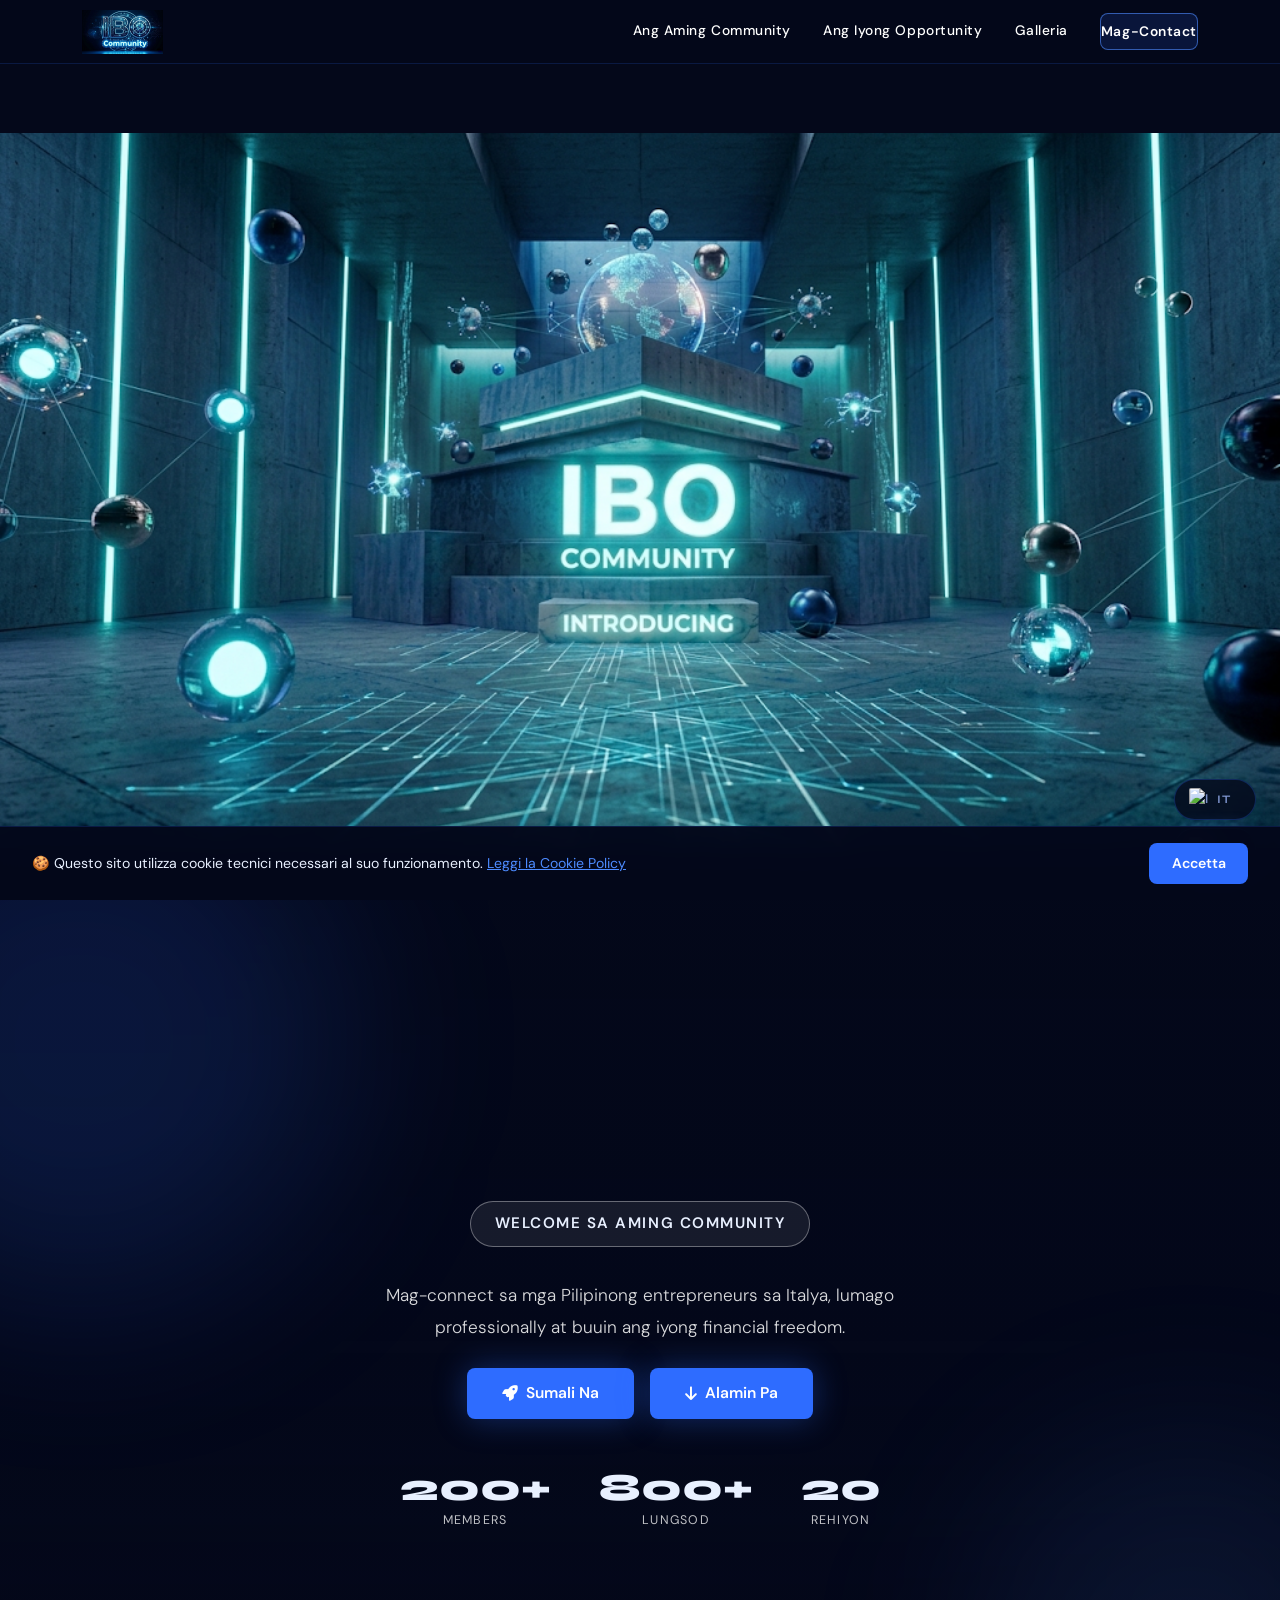
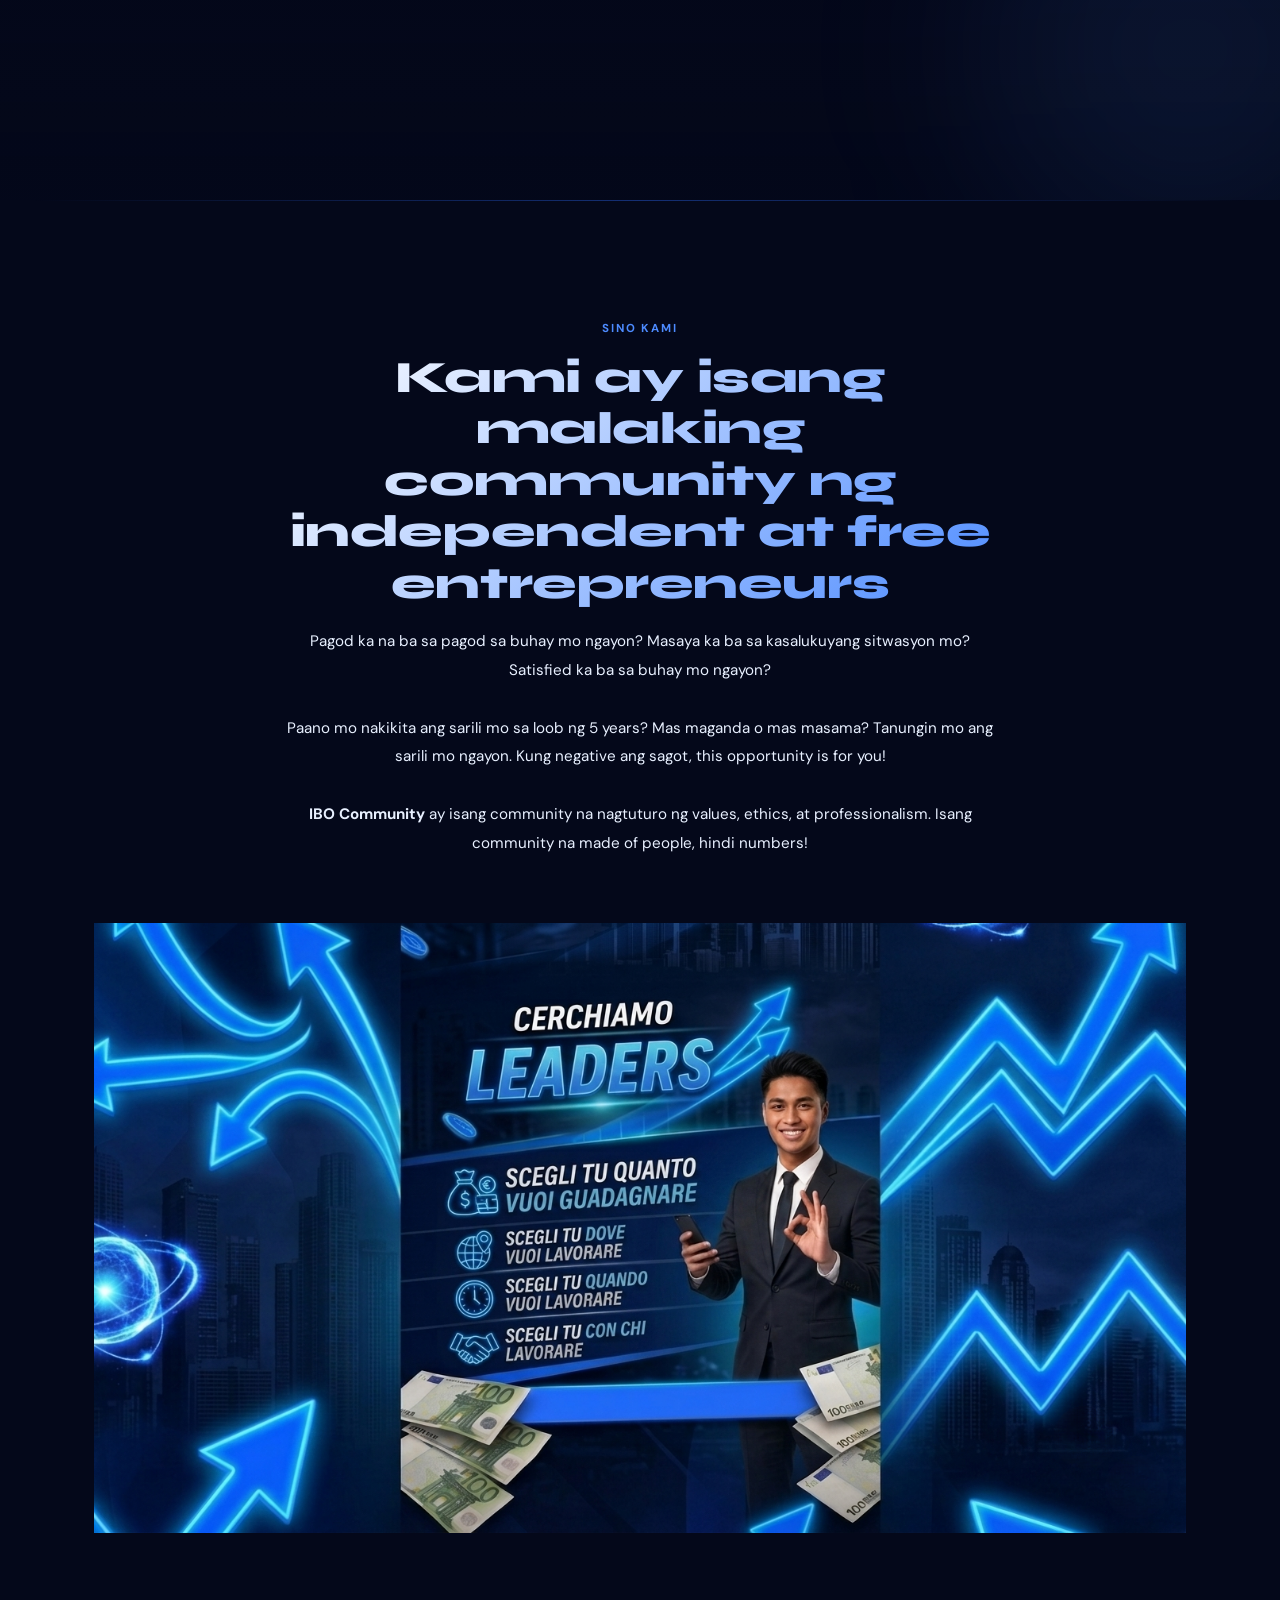
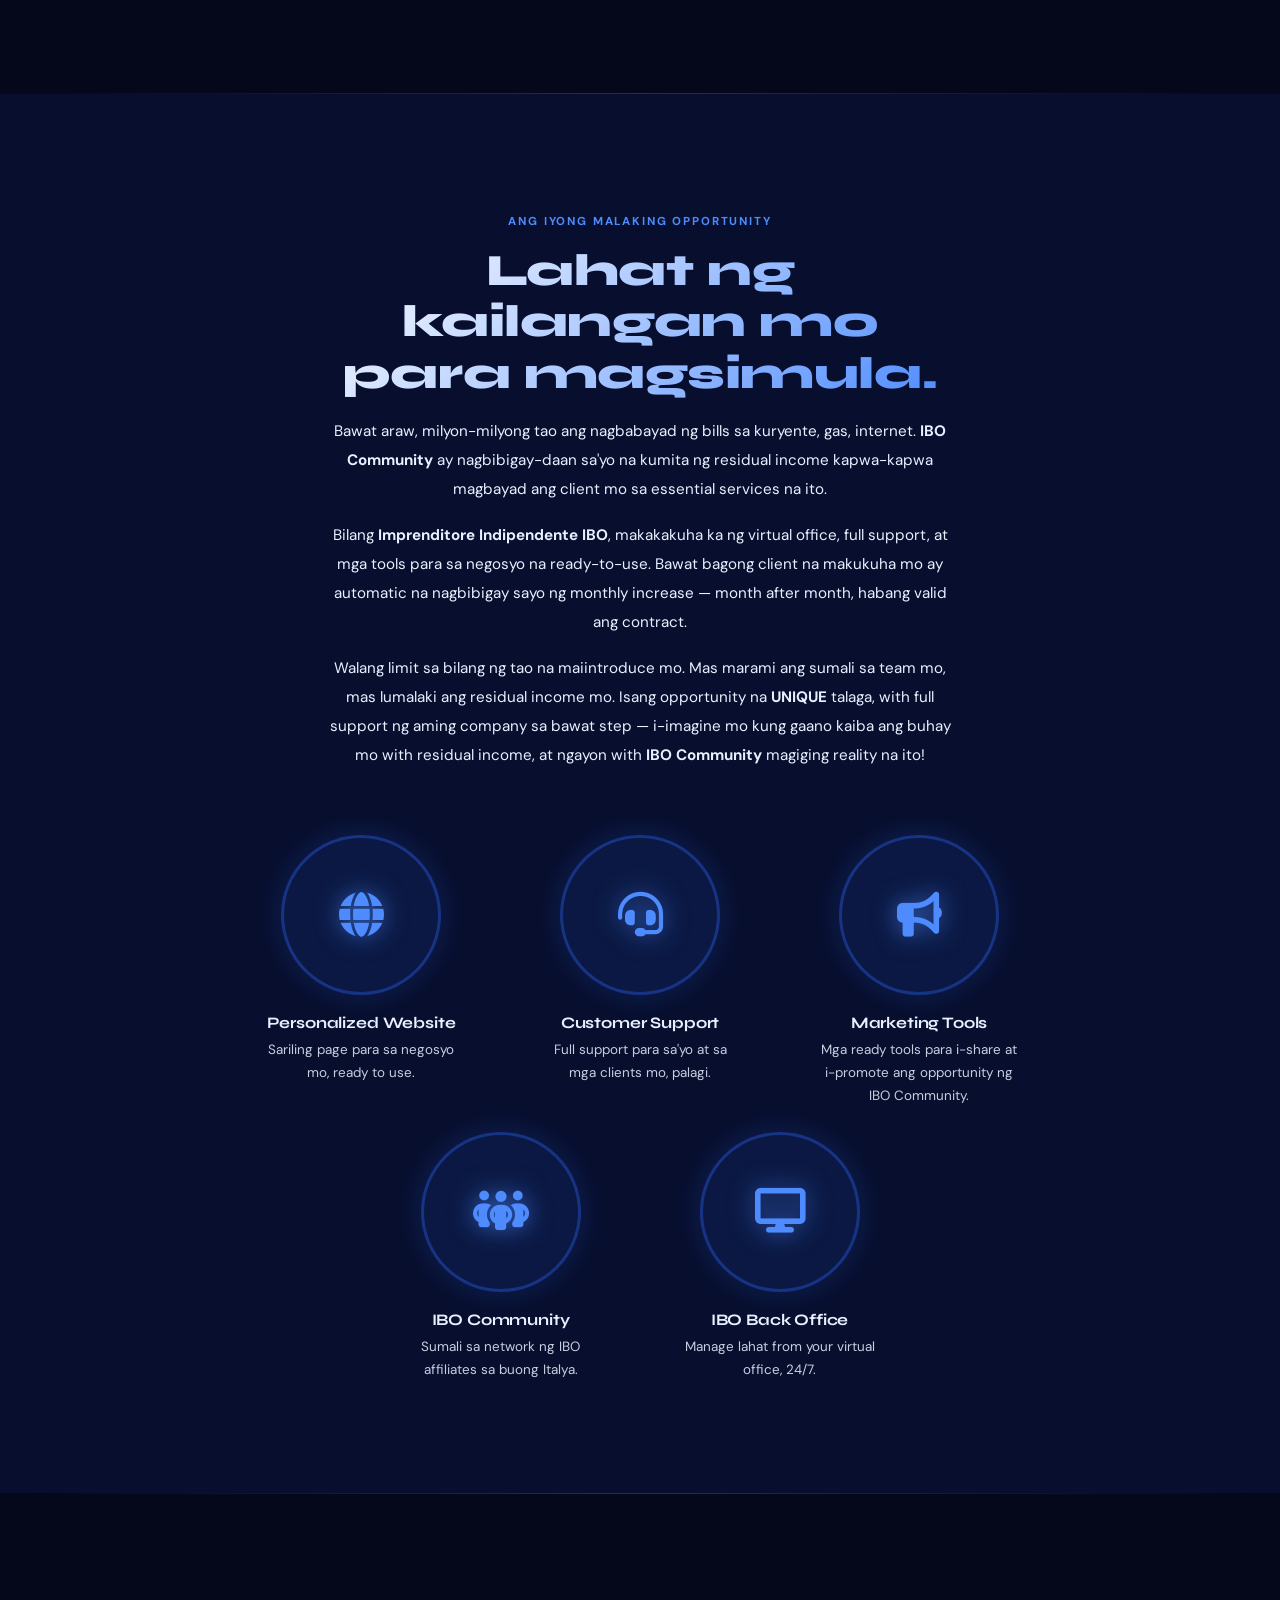
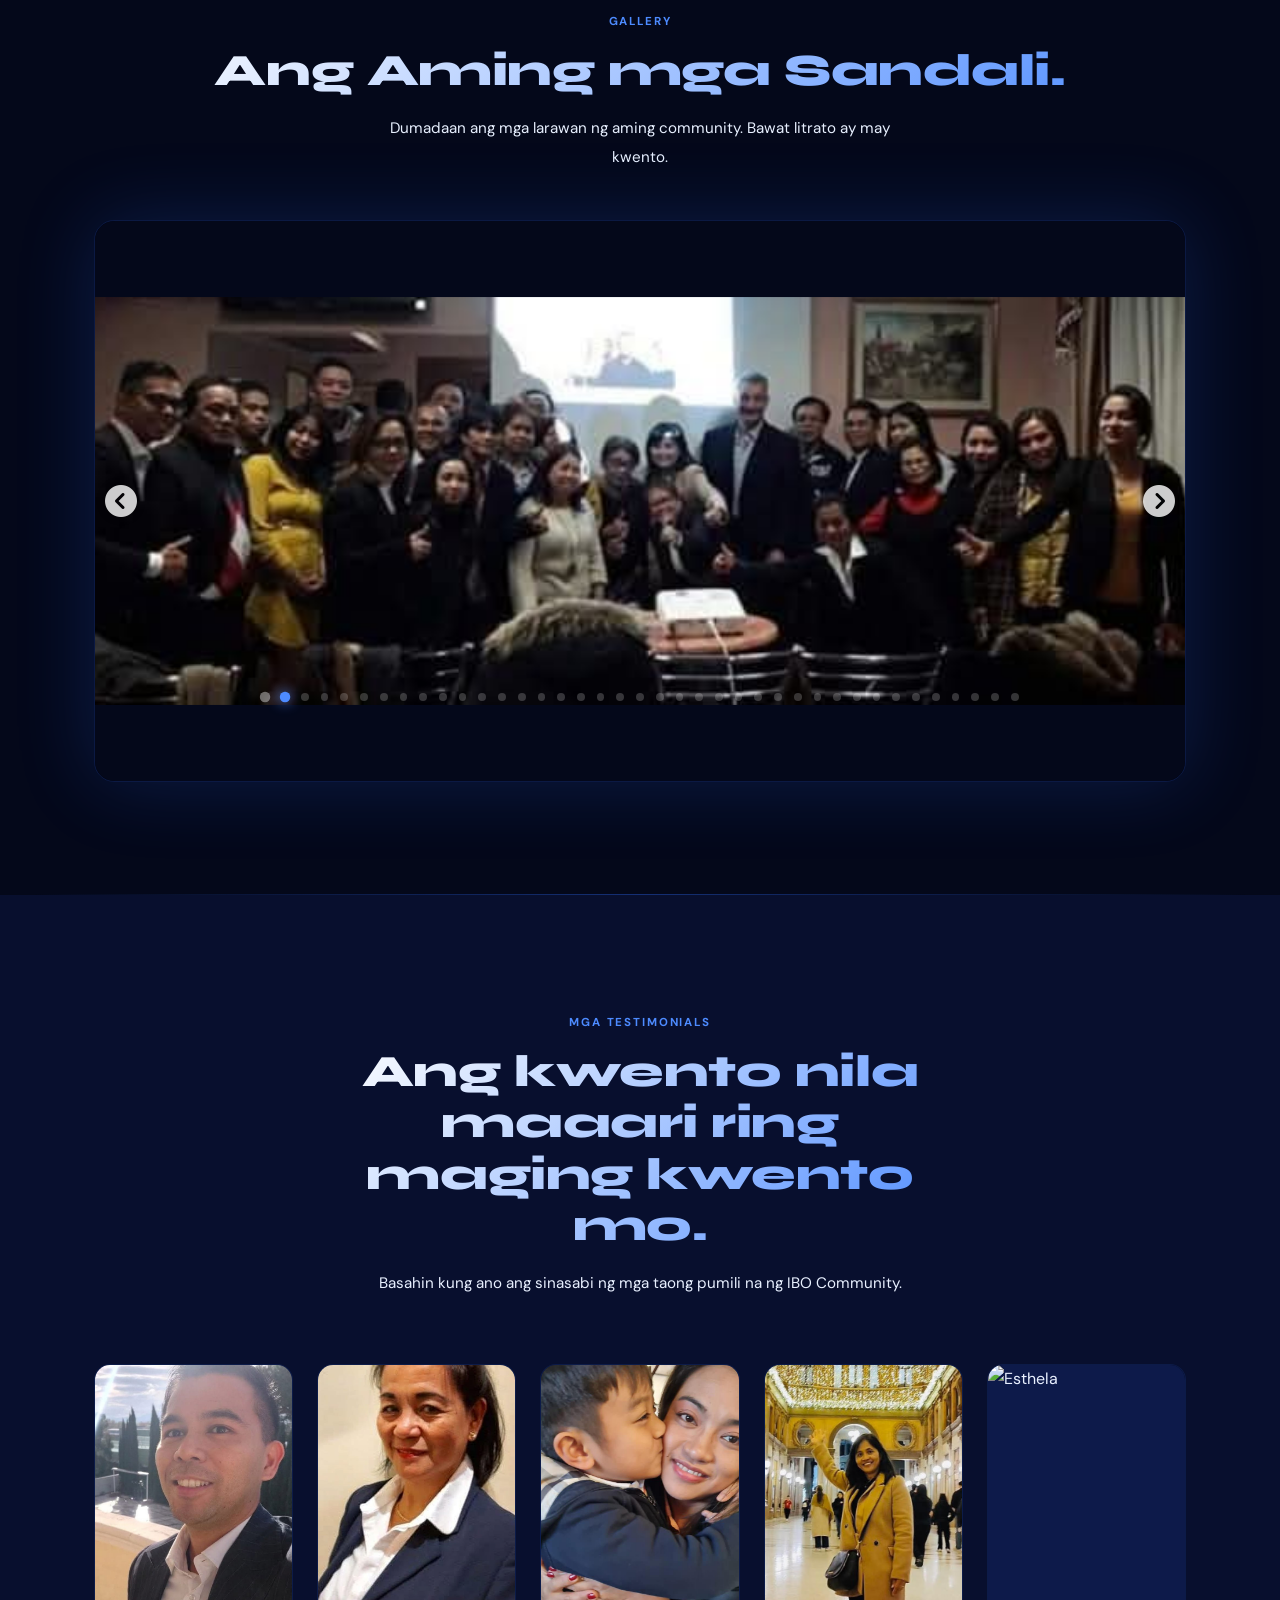
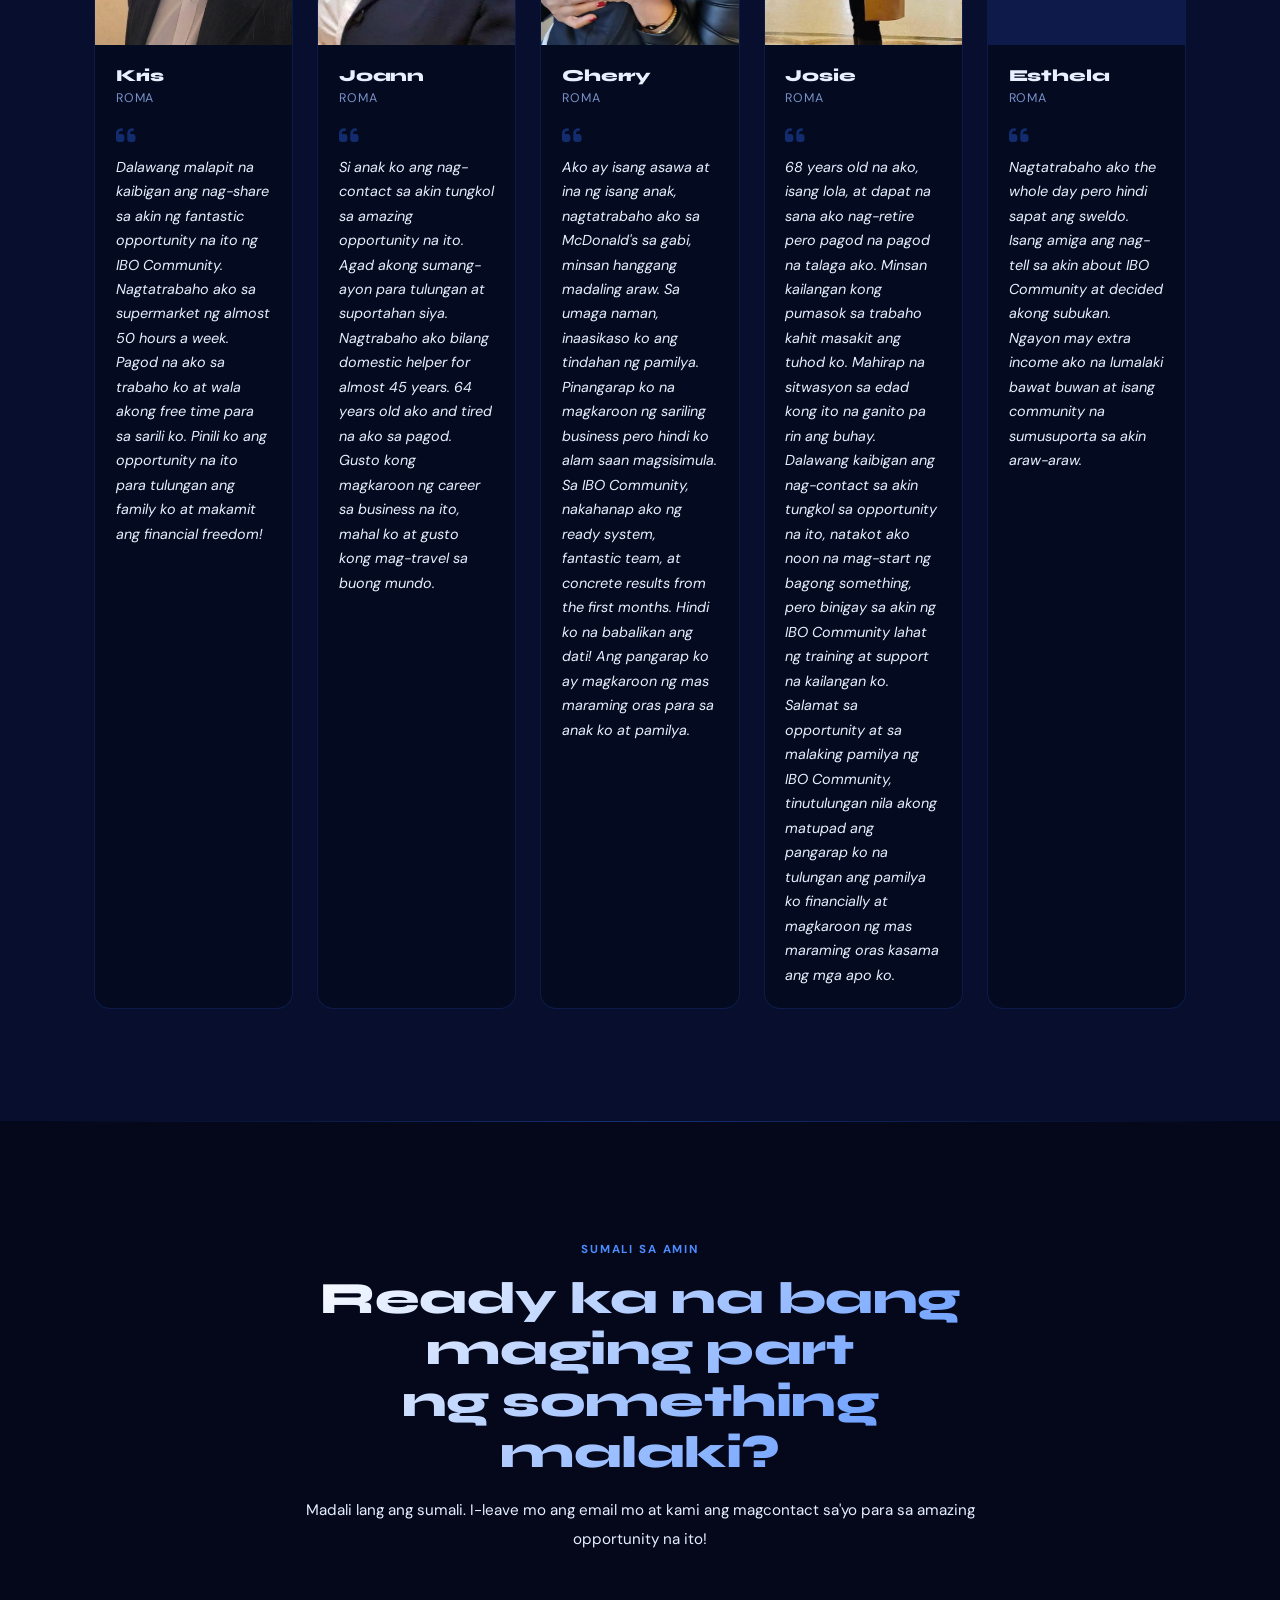
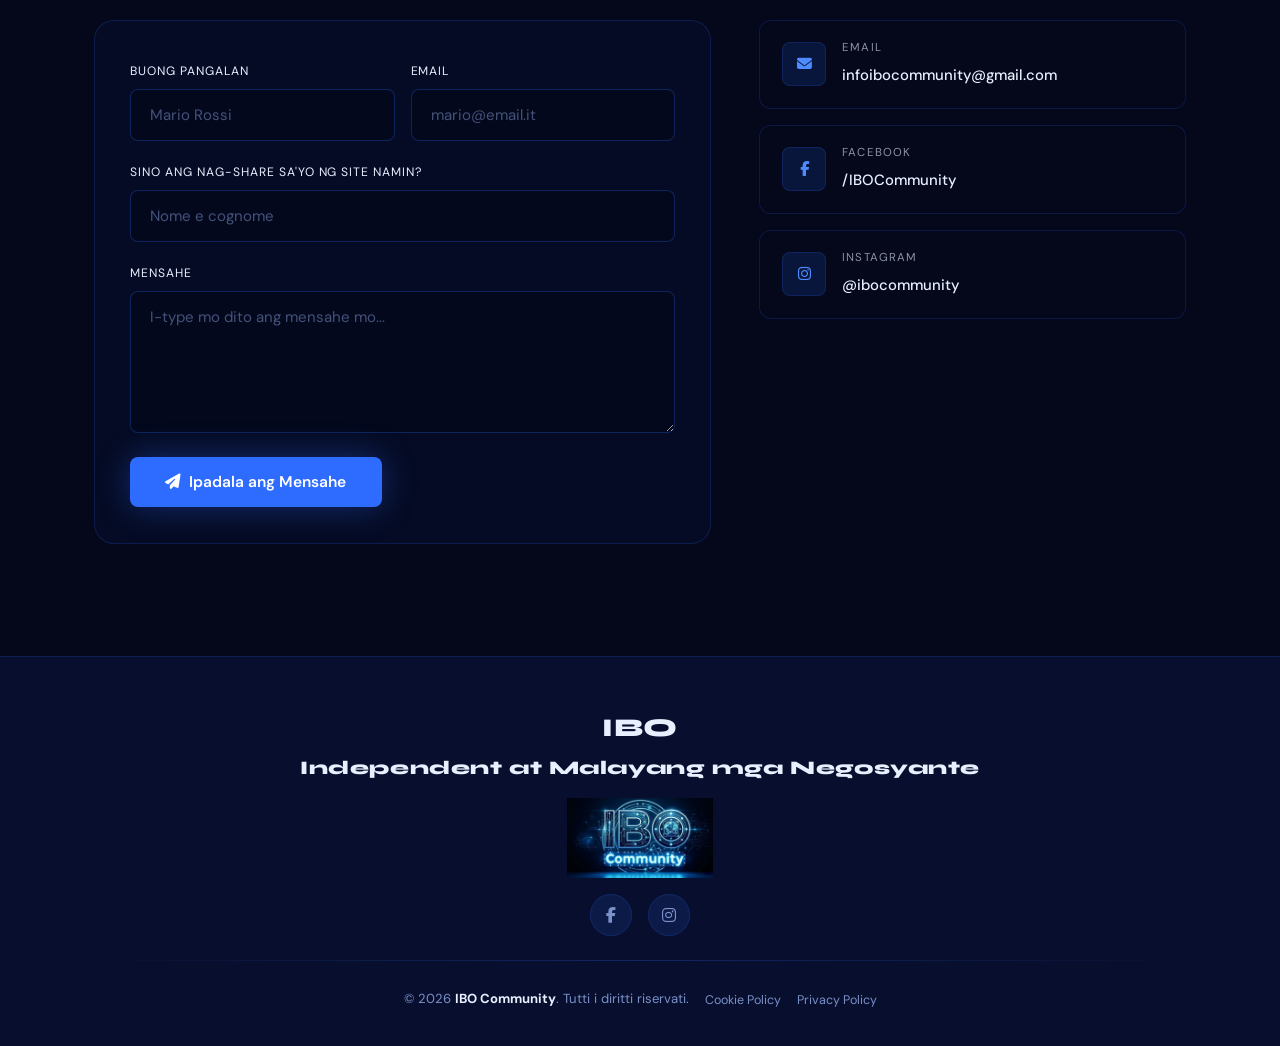
==== index.html @ e3607c86 "Aggiorno testimonianze Cherry ed Esthela" ====
<!DOCTYPE html>
<html lang="it">
<head>
  <meta charset="UTF-8" />
  <meta name="viewport" content="width=device-width, initial-scale=1.0" />
  <title>IBO Community — Diventa Imprenditore Indipendente in Italia</title>
  <meta name="description" content="IBO Community è la community italiana di imprenditori indipendenti. Scopri come guadagnare un reddito residuale con servizi essenziali come energia, luce, gas e internet." />

  <meta property="og:type"        content="website" />
  <meta property="og:title"       content="IBO Community — Diventa Imprenditore Indipendente in Italia" />
  <meta property="og:description" content="Scopri come guadagnare un reddito residuale con IBO Community. Imprenditori indipendenti in tutta Italia." />
  <meta property="og:image"       content="https://krismindset.github.io/ibo-community/ibo_logo.jpg" />
  <meta property="og:url"         content="https://krismindset.github.io/ibo-community/" />
  <meta property="og:locale"      content="it_IT" />

  <link href="https://fonts.googleapis.com/css2?family=Syne:wght@400;600;700;800&family=DM+Sans:ital,wght@0,300;0,400;0,500;1,300&display=swap" rel="stylesheet" />
  <link href="https://cdnjs.cloudflare.com/ajax/libs/bootstrap/5.3.3/css/bootstrap.min.css" rel="stylesheet" />
  <link href="https://cdnjs.cloudflare.com/ajax/libs/font-awesome/6.5.2/css/all.min.css" rel="stylesheet" />
  <link rel="stylesheet" href="style.css" />
</head>
<body>

  <canvas id="stars-canvas"></canvas>

  <!-- ── NAVBAR ── -->
  <nav class="navbar fixed-top custom-nav">
    <div class="container-xl d-flex align-items-center justify-content-between">
      <a class="nav-logo" href="#">
        <img src="ibo_logo.jpg" alt="Logo IBO Community" class="nav-logo-img" />
      </a>
      <ul class="nav-links mb-0">
        <li><a class="nav-link" href="#chi-siamo" data-it="La nostra community" data-fil="Ang Aming Community">La nostra community</a></li>
        <li><a class="nav-link" href="#servizi" data-it="La tua opportunità" data-fil="Ang Iyong Opportunity">La tua opportunità</a></li>
        <li><a class="nav-link" href="#galleria" data-it="Galleria" data-fil="Galleria">Galleria</a></li>
        <li><a class="nav-link nav-cta-contact" href="#contatti" data-it="Contattaci" data-fil="Mag-Contact">Contattaci</a></li>
      </ul>
    </div>
  </nav>

  <!-- ── WIDGET LINGUA ── -->
  <div class="lang-widget">
    <a href="#" class="lang-btn" title="Italiano" data-lang="it">
      <img src="https://flagcdn.com/w20/it.png" alt="IT" style="width:20px; height:auto; border-radius:2px;">
      <span class="lang-label">IT</span>
    </a>
    <a href="#" class="lang-btn lang-active" title="Filipino" data-lang="fil">
      <img src="https://flagcdn.com/w20/ph.png" alt="PH" style="width:20px; height:auto; border-radius:2px;">
      <span class="lang-label">FIL</span>
    </a>
  </div>

  <!-- ── INTRO ── -->
  <section id="intro">
    <img src="hero_foto_pc.png" alt="IBO Community" class="intro-img" />
  </section>

  <!-- ── HERO ── -->
  <section id="hero">
    <h1 class="visually-hidden">IBO Community — Opportunità di Business per Imprenditori Indipendenti</h1>
    <div class="hero-overlay"></div>
    <div class="orb orb-1"></div>
    <div class="orb orb-2"></div>
    <div class="container hero-content text-center">
      <div class="hero-badge" data-it="Benvenuto nella nostra Community" data-fil="Welcome sa Aming Community">Benvenuto nella nostra Community</div>
      <p class="hero-sub mx-auto" data-it="Connettiti con imprenditori italiani, cresci professionalmente e costruisci la tua libertà finanziaria." data-fil="Mag-connect sa mga Pilipinong entrepreneurs sa Italya, lumago professionally at buuin ang iyong financial freedom.">
        Connettiti con imprenditori italiani, cresci professionalmente e costruisci la tua libertà finanziaria.
      </p>
      <div class="d-flex justify-content-center flex-wrap gap-3 mt-4">
        <a href="#contatti" class="btn btn-hero">
          <i class="fa-solid fa-rocket me-2"></i><span data-it="Unisciti ora" data-fil="Sumali Na">Unisciti ora</span>
        </a>
        <a href="#chi-siamo" class="btn btn-hero">
          <i class="fa-solid fa-arrow-down me-2"></i><span data-it="Scopri di più" data-fil="Alamin Pa">Scopri di più</span>
        </a>
      </div>
      <div class="hero-stats d-flex justify-content-center flex-wrap gap-5 mt-5">
        <div class="stat">
          <div class="stat-num">200+</div>
          <div class="stat-label" data-it="Membri" data-fil="Members">Membri</div>
        </div>
        <div class="stat">
          <div class="stat-num">800+</div>
          <div class="stat-label" data-it="Città" data-fil="Lungsod">Città</div>
        </div>
        <div class="stat">
          <div class="stat-num">20</div>
          <div class="stat-label" data-it="Regioni" data-fil="Rehiyon">Regioni</div>
        </div>
      </div>
    </div>
  </section>

  <div class="divider"></div>

  <!-- ── CHI SIAMO ── -->
  <section id="chi-siamo">
    <div class="container-xl section-inner">

      <div class="row justify-content-center text-center mb-5 reveal">
        <div class="col-lg-8">
          <span class="section-label" data-it="Chi Siamo" data-fil="Sino Kami">Chi Siamo</span>
          <h2 class="section-title" data-it="Siamo una grande comunità di imprenditori indipendenti e liberi" data-fil="Kami ay isang malaking community ng independent at free entrepreneurs">Siamo una grande comunità di imprenditori indipendenti e liberi</h2>
          <p class="text-muted-custom" data-it='Vogliamo aiutare tutte le persone che sono stanche di essere stanche della propria situazione di vita.<br>Tu come stai? Sei felice di come stai adesso? Sei soddisfatto della tua vita attuale?<br><br>Come ti vedrai tra 5 anni? In meglio o in peggio? Chiedilo a te stesso adesso.<br>Se la risposta è negativa, allora questa opportunità fa per te!<br><br><strong>IBO Community</strong> è una comunità che insegna i valori, l&#39;etica e la professionalità.<br>Una comunità fatta di persone e non di numeri!' data-fil='Pagod ka na ba sa pagod sa buhay mo ngayon? Masaya ka ba sa kasalukuyang sitwasyon mo? Satisfied ka ba sa buhay mo ngayon?<br><br>Paano mo nakikita ang sarili mo sa loob ng 5 years? Mas maganda o mas masama? Tanungin mo ang sarili mo ngayon. Kung negative ang sagot, this opportunity is for you!<br><br><strong>IBO Community</strong> ay isang community na nagtuturo ng values, ethics, at professionalism. Isang community na made of people, hindi numbers!'>
            Vogliamo aiutare tutte le persone che sono stanche di essere stanche della propria situazione di vita.<br>
            Tu come stai? Sei felice di come stai adesso? Sei soddisfatto della tua vita attuale?<br><br>
            Come ti vedrai tra 5 anni? In meglio o in peggio? Chiedilo a te stesso adesso.<br>
            Se la risposta è negativa, allora questa opportunità fa per te!<br><br>
            <strong>IBO Community</strong> è una comunità che insegna i valori, l'etica e la professionalità.<br>
            Una comunità fatta di persone e non di numeri!
          </p>
        </div>
      </div>

      <div class="row justify-content-center mb-5">
        <div class="col-12 reveal text-center">
          <div class="about-photo-wrap about-photo-main">
            <img src="foto_pinoy_desktop.png" alt="IBO Community imprenditori indipendenti Italia" class="about-photo about-photo-desktop" />
            <img src="foto_pinoy.png" alt="IBO Community opportunità di business" class="about-photo about-photo-mobile" />
          </div>
        </div>
      </div>

    </div>
  </section>

  <div class="divider"></div>

  <!-- ── SERVIZI ── -->
  <section id="servizi" class="bg-deep">
    <div class="container-xl section-inner">

      <div class="row justify-content-center text-center mb-5 reveal">
        <div class="col-lg-7">
          <span class="section-label" data-it="La tua grande opportunità" data-fil="Ang Iyong Malaking Opportunity">La tua grande opportunità</span>
          <h2 class="section-title" data-it='Tutto ciò di cui hai bisogno<br><span style="color:var(--glow)">per iniziare.</span>' data-fil='Lahat ng kailangan mo<br><span style="color:var(--glow)">para magsimula.</span>'>Tutto ciò di cui hai bisogno<br/><span style="color:var(--glow)">per iniziare.</span></h2>
          <p class="text-muted-custom" data-it='Ogni giorno milioni di persone pagano bollette di luce, gas, internet. <strong>IBO Community</strong> ti permette di guadagnare un reddito residuale ogni volta che un tuo cliente paga uno di questi servizi essenziali.' data-fil='Bawat araw, milyon-milyong tao ang nagbabayad ng bills sa kuryente, gas, internet. <strong>IBO Community</strong> ay nagbibigay-daan sa&#39;yo na kumita ng residual income kapwa-kapwa magbayad ang client mo sa essential services na ito.'>
            Ogni giorno milioni di persone pagano bollette di luce, gas, internet. <strong>IBO Community</strong> ti permette di guadagnare un reddito residuale ogni volta che un tuo cliente paga uno di questi servizi essenziali.
          </p>
          <p class="text-muted-custom" data-it='Diventando un <strong>Imprenditore Indipendente IBO</strong>, ricevi un ufficio virtuale, assistenza completa e strumenti della nostra attività imprenditoriale pronti all&#39;uso. Ogni nuovo cliente che acquisisci ti dà un aumento mensile automatico — mese dopo mese, per tutta la durata del contratto.' data-fil='Bilang <strong>Imprenditore Indipendente IBO</strong>, makakakuha ka ng virtual office, full support, at mga tools para sa negosyo na ready-to-use. Bawat bagong client na makukuha mo ay automatic na nagbibigay sayo ng monthly increase — month after month, habang valid ang contract.'>
            Diventando un <strong>Imprenditore Indipendente IBO</strong>, ricevi un ufficio virtuale, assistenza completa e strumenti della nostra attività imprenditoriale pronti all'uso. Ogni nuovo cliente che acquisisci ti dà un aumento mensile automatico — mese dopo mese, per tutta la durata del contratto.
          </p>
          <p class="text-muted-custom" data-it='Non ci sono limiti al numero di persone che puoi introdurre. Più persone entrano nella tua squadra, più cresce il tuo reddito residuale. Un&#39;opportunità <strong>UNICA</strong> nel suo genere, con il supporto completo della nostra azienda ad ogni passo — prova a immaginare come sarebbe diversa la tua vita con un reddito residuale e ora con <strong>IBO Community</strong> puoi trasformarla in realtà!' data-fil='Walang limit sa bilang ng tao na maiintroduce mo. Mas marami ang sumali sa team mo, mas lumalaki ang residual income mo. Isang opportunity na <strong>UNIQUE</strong> talaga, with full support ng aming company sa bawat step — i-imagine mo kung gaano kaiba ang buhay mo with residual income, at ngayon with <strong>IBO Community</strong> magiging reality na ito!'>
            Non ci sono limiti al numero di persone che puoi introdurre. Più persone entrano nella tua squadra, più cresce il tuo reddito residuale. Un'opportunità <strong>UNICA</strong> nel suo genere, con il supporto completo della nostra azienda ad ogni passo — prova a immaginare come sarebbe diversa la tua vita con un reddito residuale e ora con <strong>IBO Community</strong> puoi trasformarla in realtà!
          </p>
        </div>
      </div>

      <div class="row justify-content-center g-4 mb-4 reveal">
        <div class="col-6 col-md-4 col-lg-3 text-center">
          <div class="service-circle-wrap">
            <div class="service-circle service-circle-icon"><i class="fa-solid fa-globe"></i></div>
          </div>
          <h5 class="service-title" data-it="Sito Personalizzato" data-fil="Personalized Website">Sito Personalizzato</h5>
          <p class="service-desc" data-it="Una pagina dedicata alla tua attività, pronta all'uso." data-fil="Sariling page para sa negosyo mo, ready to use.">Una pagina dedicata alla tua attività, pronta all'uso.</p>
        </div>
        <div class="col-6 col-md-4 col-lg-3 text-center">
          <div class="service-circle-wrap">
            <div class="service-circle service-circle-icon"><i class="fa-solid fa-headset"></i></div>
          </div>
          <h5 class="service-title" data-it="Supporto Clienti" data-fil="Customer Support">Supporto Clienti</h5>
          <p class="service-desc" data-it="Assistenza completa per te e i tuoi clienti, sempre." data-fil="Full support para sa'yo at sa mga clients mo, palagi.">Assistenza completa per te e i tuoi clienti, sempre.</p>
        </div>
        <div class="col-6 col-md-4 col-lg-3 text-center">
          <div class="service-circle-wrap">
            <div class="service-circle service-circle-icon"><i class="fa-solid fa-bullhorn"></i></div>
          </div>
          <h5 class="service-title" data-it="Marketing Tools" data-fil="Marketing Tools">Marketing Tools</h5>
          <p class="service-desc" data-it="Strumenti pronti per condividere e promuovere l'opportunità IBO Community." data-fil="Mga ready tools para i-share at i-promote ang opportunity ng IBO Community.">Strumenti pronti per condividere e promuovere l'opportunità IBO Community.</p>
        </div>
      </div>

      <div class="row justify-content-center g-4 reveal delay-1">
        <div class="col-6 col-md-4 col-lg-3 text-center">
          <div class="service-circle-wrap">
            <div class="service-circle service-circle-icon"><i class="fa-solid fa-people-group"></i></div>
          </div>
          <h5 class="service-title">IBO Community</h5>
          <p class="service-desc" data-it="Entra nella rete di affiliati IBO in tutta Italia." data-fil="Sumali sa network ng IBO affiliates sa buong Italya.">Entra nella rete di affiliati IBO in tutta Italia.</p>
        </div>
        <div class="col-6 col-md-4 col-lg-3 text-center">
          <div class="service-circle-wrap">
            <div class="service-circle service-circle-icon"><i class="fa-solid fa-display"></i></div>
          </div>
          <h5 class="service-title">IBO Back Office</h5>
          <p class="service-desc" data-it="Gestisci tutto dal tuo ufficio virtuale, 24 ore su 24, 7 giorni su 7." data-fil="Manage lahat from your virtual office, 24/7.">Gestisci tutto dal tuo ufficio virtuale, 24 ore su 24, 7 giorni su 7.</p>
        </div>
      </div>

    </div>
  </section>

  <div class="divider"></div>

  <!-- ── GALLERIA ── -->
  <section id="galleria">
    <div class="container-xl section-inner">
      <div class="text-center reveal mb-5">
        <span class="section-label" data-it="Galleria" data-fil="Gallery">Galleria</span>
        <h2 class="section-title" data-it="I nostri momenti." data-fil="Ang Aming mga Sandali.">I nostri momenti.</h2>
        <p class="text-muted-custom mx-auto" style="max-width:500px;" data-it="Scorrono le immagini della nostra community. Ogni foto racconta una storia." data-fil="Dumadaan ang mga larawan ng aming community. Bawat litrato ay may kwento.">Scorrono le immagini della nostra community. Ogni foto racconta una storia.</p>
      </div>
      <div class="gallery-carousel-wrap reveal delay-1">
        <div id="galleryCarousel" class="carousel slide">
          <div class="carousel-indicators gallery-indicators" id="galleryIndicators"></div>
          <div class="carousel-inner gallery-inner-wrap" id="galleryInner"></div>
          <button class="carousel-control-prev" type="button" data-bs-target="#galleryCarousel" data-bs-slide="prev"><i class="fa-solid fa-circle-chevron-left fa-2x"></i></button>
          <button class="carousel-control-next" type="button" data-bs-target="#galleryCarousel" data-bs-slide="next"><i class="fa-solid fa-circle-chevron-right fa-2x"></i></button>
        </div>
      </div>
    </div>
  </section>

  <div class="divider"></div>

  <!-- ── RECENSIONI ── -->
  <section id="recensioni" class="bg-deep">
    <div class="container-xl section-inner">

      <div class="row justify-content-center text-center mb-5 reveal">
        <div class="col-lg-7">
          <span class="section-label" data-it="Recensioni" data-fil="Mga Testimonials">Recensioni</span>
          <h2 class="section-title" data-it='La loro storia<br><span style="color:var(--glow)">può essere la tua.</span>' data-fil='Ang kwento nila<br><span style="color:var(--glow)">maaari ring maging kwento mo.</span>'>La loro storia<br/><span style="color:var(--glow)">può essere la tua.</span></h2>
          <p class="text-muted-custom" data-it="Leggi cosa dicono le persone che hanno già scelto IBO Community." data-fil="Basahin kung ano ang sinasabi ng mga taong pumili na ng IBO Community.">Leggi cosa dicono le persone che hanno già scelto IBO Community.</p>
        </div>
      </div>

      <div class="row row-cols-1 row-cols-md-3 row-cols-lg-5 g-4 reveal">

        <div class="col">
          <div class="testi-card-v2">
            <img src="foto_kris.jpg" alt="Kris" class="testi-photo-v2" />
            <div class="testi-body">
              <h5 class="testi-name">Kris</h5>
              <span class="testi-city">Roma</span>
              <i class="fa-solid fa-quote-left testi-quote"></i>
              <p data-it="Due cari amici mi hanno condiviso questa fantastica opportunità IBO Community. Lavoravo al supermercato per quasi 50 ore a settimana. Ero stanco del mio lavoro e non avevo tempo libero per me. Ho scelto questa opportunità per aiutare la mia famiglia e di avere la libertà finanziaria!" data-fil="Dalawang malapit na kaibigan ang nag-share sa akin ng fantastic opportunity na ito ng IBO Community. Nagtatrabaho ako sa supermarket ng almost 50 hours a week. Pagod na ako sa trabaho ko at wala akong free time para sa sarili ko. Pinili ko ang opportunity na ito para tulungan ang family ko at makamit ang financial freedom!">"Due cari amici mi hanno condiviso questa fantastica opportunità IBO Community. Lavoravo al supermercato per quasi 50 ore a settimana. Ero stanco del mio lavoro e non avevo tempo libero per me. Ho scelto questa opportunità per aiutare la mia famiglia e di avere la libertà finanziaria!"</p>
            </div>
          </div>
        </div>

        <div class="col">
          <div class="testi-card-v2">
            <img src="foto_joanna.jpg" alt="Joann" class="testi-photo-v2" />
            <div class="testi-body">
              <h5 class="testi-name">Joann</h5>
              <span class="testi-city">Roma</span>
              <i class="fa-solid fa-quote-left testi-quote"></i>
              <p data-it="Mio figlio mi ha contattato di questa incredibile opportunità. Ho subito detto di sì per aiutarlo e supportarlo. Ho lavorato come domestica Colf per circa 45 anni. Ho 64 anni e sono stanca di essere stanca. Voglio fare carriera in questa attività, io amo e voglio viaggiare tutto il mondo." data-fil="Si anak ko ang nag-contact sa akin tungkol sa amazing opportunity na ito. Agad akong sumang-ayon para tulungan at suportahan siya. Nagtrabaho ako bilang domestic helper for almost 45 years. 64 years old ako and tired na ako sa pagod. Gusto kong magkaroon ng career sa business na ito, mahal ko at gusto kong mag-travel sa buong mundo.">"Mio figlio mi ha contattato di questa incredibile opportunità. Ho subito detto di sì per aiutarlo e supportarlo. Ho lavorato come domestica Colf per circa 45 anni. Ho 64 anni e sono stanca di essere stanca. Voglio fare carriera in questa attività, io amo e voglio viaggiare tutto il mondo."</p>
            </div>
          </div>
        </div>

        <div class="col">
          <div class="testi-card-v2">
            <img src="foto_Cherry.jpg" alt="Cherry" class="testi-photo-v2" />
            <div class="testi-body">
              <h5 class="testi-name">Cherry</h5>
              <span class="testi-city">Roma</span>
              <i class="fa-solid fa-quote-left testi-quote"></i>
              <p data-it="Sono una moglie e una madre di un figlio, lavoro al Mcdonalds orario serale anche fino a tarda notte. Di giorno mi occupo del negozio della famiglia. Ho sempre sognato di avere una mia attività ma non sapevo da dove cominciare. Con IBO Community ho trovato un sistema già pronto, un team fantastico e risultati concreti fin dai primi mesi. Non tornerei mai indietro! Il mio sogno avere più tempo per mio figlio e famiglia" data-fil="Ako ay isang asawa at ina ng isang anak, nagtatrabaho ako sa McDonald's sa gabi, minsan hanggang madaling araw. Sa umaga naman, inaasikaso ko ang tindahan ng pamilya. Pinangarap ko na magkaroon ng sariling business pero hindi ko alam saan magsisimula. Sa IBO Community, nakahanap ako ng ready system, fantastic team, at concrete results from the first months. Hindi ko na babalikan ang dati! Ang pangarap ko ay magkaroon ng mas maraming oras para sa anak ko at pamilya.">"Sono una moglie e una madre di un figlio, lavoro al Mcdonalds orario serale anche fino a tarda notte. Di giorno mi occupo del negozio della famiglia. Ho sempre sognato di avere una mia attività ma non sapevo da dove cominciare. Con IBO Community ho trovato un sistema già pronto, un team fantastico e risultati concreti fin dai primi mesi. Non tornerei mai indietro! Il mio sogno avere più tempo per mio figlio e famiglia"</p>
            </div>
          </div>
        </div>

        <div class="col">
          <div class="testi-card-v2">
            <img src="foto_Josie.jpg" alt="Josie" class="testi-photo-v2" />
            <div class="testi-body">
              <h5 class="testi-name">Josie</h5>
              <span class="testi-city">Roma</span>
              <i class="fa-solid fa-quote-left testi-quote"></i>
              <p data-it="Ho 68 anni, sono una nonna e devo andare in pensione ma sono veramente stanca. Certe volte devo andare a lavoro con mal di ginocchio. Una situazione difficile per la mia età andare avanti cosi. Due amici mi hanno contattato per l'opportunità, avevo paura di iniziare qualcosa di nuovo, ma IBO Community mi ha dato tutta la formazione e il supporto di cui avevo bisogno. Grazie all'opportunità e la grande famiglia IBO Community mi stanno aiutando a realizzare il mio sogno di aiutare la mia famiglia economicamente e avere più tempo per stare con i miei nipoti" data-fil="68 years old na ako, isang lola, at dapat na sana ako nag-retire pero pagod na pagod na talaga ako. Minsan kailangan kong pumasok sa trabaho kahit masakit ang tuhod ko. Mahirap na sitwasyon sa edad kong ito na ganito pa rin ang buhay. Dalawang kaibigan ang nag-contact sa akin tungkol sa opportunity na ito, natakot ako noon na mag-start ng bagong something, pero binigay sa akin ng IBO Community lahat ng training at support na kailangan ko. Salamat sa opportunity at sa malaking pamilya ng IBO Community, tinutulungan nila akong matupad ang pangarap ko na tulungan ang pamilya ko financially at magkaroon ng mas maraming oras kasama ang mga apo ko.">"Ho 68 anni, sono una nonna e devo andare in pensione ma sono veramente stanca. Certe volte devo andare a lavoro con mal di ginocchio. Una situazione difficile per la mia età andare avanti cosi. Due amici mi hanno contattato per l'opportunità, avevo paura di iniziare qualcosa di nuovo, ma IBO Community mi ha dato tutta la formazione e il supporto di cui avevo bisogno. Grazie all'opportunità e la grande famiglia IBO Community mi stanno aiutando a realizzare il mio sogno di aiutare la mia famiglia economicamente e avere più tempo per stare con i miei nipoti"</p>
            </div>
          </div>
        </div>

        <div class="col">
          <div class="testi-card-v2">
            <img src="foto_esthela.jpg" alt="Esthela" class="testi-photo-v2" />
            <div class="testi-body">
              <h5 class="testi-name">Esthela</h5>
              <span class="testi-city">Roma</span>
              <i class="fa-solid fa-quote-left testi-quote"></i>
              <p data-it="Lavoravo tutto il giorno e lo stipendio non bastava mai. Un'amica mi ha parlato di IBO Community e ho deciso di provare. Oggi ho un reddito extra che cresce ogni mese e una community che mi sostiene ogni giorno." data-fil="Nagtatrabaho ako the whole day pero hindi sapat ang sweldo. Isang amiga ang nag-tell sa akin about IBO Community at decided akong subukan. Ngayon may extra income ako na lumalaki bawat buwan at isang community na sumusuporta sa akin araw-araw.">"Lavoravo tutto il giorno e lo stipendio non bastava mai. Un'amica mi ha parlato di IBO Community e ho deciso di provare. Oggi ho un reddito extra che cresce ogni mese e una community che mi sostiene ogni giorno."</p>
            </div>
          </div>
        </div>

      </div>
    </div>
  </section>

  <div class="divider"></div>

  <!-- ── CONTATTI ── -->
  <section id="contatti">
    <div class="container-xl section-inner">

      <div class="row justify-content-center text-center mb-5 reveal">
        <div class="col-lg-8">
          <span class="section-label" data-it="Unisciti a Noi" data-fil="Sumali Sa Amin">Unisciti a Noi</span>
          <h2 class="section-title" data-it="Pronto a fare parte<br>di qualcosa di grande?" data-fil="Ready ka na bang maging part<br>ng something malaki?">Pronto a fare parte<br/>di qualcosa di grande?</h2>
          <p class="text-muted-custom" data-it="Entrare è semplice. Lascia la tua email e ti contatteremo per questa fantastica opportunità!" data-fil="Madali lang ang sumali. I-leave mo ang email mo at kami ang magcontact sa'yo para sa amazing opportunity na ito!">Entrare è semplice. Lascia la tua email e ti contatteremo per questa fantastica opportunità!</p>
        </div>
      </div>

      <div class="row g-5">

        <div class="col-lg-7 reveal">
          <div class="contact-form-box">
            <form id="contactForm">

              <input type="hidden" name="access_key" value="01573a11-4299-49f3-9983-6337e8930277">
              <input type="hidden" name="subject" value="Nuovo messaggio da IBOCommunity">
              <input type="hidden" name="from_name" value="IBOCommunity Sito">

              <div class="row g-3 mb-3">
                <div class="col-md-6">
                  <label class="form-label custom-label" data-it="Nome e Cognome" data-fil="Buong Pangalan">Nome e Cognome</label>
                  <input type="text" name="name" class="form-control custom-input" placeholder="Mario Rossi" required
                    oninput="this.value=this.value.replace(/<[^>]*>/g,'')" />
                </div>
                <div class="col-md-6">
                  <label class="form-label custom-label">Email</label>
                  <input type="email" name="email" class="form-control custom-input" placeholder="mario@email.it" required />
                </div>
              </div>

              <div class="mb-3">
                <label class="form-label custom-label" data-it="Chi ti ha condiviso il nostro sito?" data-fil="Sino ang nag-share sa'yo ng site namin?">Chi ti ha condiviso il nostro sito?</label>
                <input type="text" name="condiviso_da" class="form-control custom-input" placeholder="Nome e cognome"
                  oninput="this.value=this.value.replace(/<[^>]*>/g,'')" />
              </div>

              <div class="mb-4">
                <label class="form-label custom-label" data-it="Messaggio" data-fil="Mensahe">Messaggio</label>
                <textarea name="message" class="form-control custom-input" rows="5" placeholder="Scrivi qui il tuo messaggio..." required
                  data-placeholder-it="Scrivi qui il tuo messaggio..." data-placeholder-fil="I-type mo dito ang mensahe mo..."
                  oninput="this.value=this.value.replace(/<[^>]*>/g,'')"></textarea>
              </div>

              <button type="submit" class="btn btn-hero" id="submitBtn">
                <i class="fa-solid fa-paper-plane me-2"></i><span data-it="Invia messaggio" data-fil="Ipadala ang Mensahe">Invia messaggio</span>
              </button>
              <p id="contact-msg" class="mt-3 success-msg" style="display:none;">
                <i class="fa-solid fa-circle-check me-1"></i>
                <span data-it="Messaggio inviato! Ti risponderemo presto." data-fil="Naipadala ang mensahe! Sasagutin ka namin agad.">Messaggio inviato! Ti risponderemo presto.</span>
              </p>
              <p id="contact-err" class="mt-3 text-danger" style="display:none;">
                <i class="fa-solid fa-circle-xmark me-1"></i>
                <span data-it="Errore nell'invio. Riprova più tardi." data-fil="Error sa pagpadala. Subukan ulit mamaya.">Errore nell'invio. Riprova più tardi.</span>
              </p>

            </form>
          </div>
        </div>

        <div class="col-lg-5 reveal delay-1">
          <div class="d-flex flex-column gap-3">
            <a class="contact-item" href="mailto:infoibocommunity@gmail.com">
              <span class="contact-icon"><i class="fa-solid fa-envelope"></i></span>
              <div><small>Email</small><span>infoibocommunity@gmail.com</span></div>
            </a>
            <a class="contact-item" href="#">
              <span class="contact-icon"><i class="fa-brands fa-facebook-f"></i></span>
              <div><small>Facebook</small><span>/IBOCommunity</span></div>
            </a>
              <a class="contact-item" href="https://www.instagram.com/ibo_community_italia">
              <span class="contact-icon"><i class="fa-brands fa-instagram"></i></span>
              <div><small>Instagram</small><span>@ibocommunity</span></div>
            </a>
          </div>
        </div>

      </div>
    </div>
  </section>

  <!-- ── FOOTER ── -->
  <footer class="site-footer">
    <div class="container-xl">
     <div class="text-center mb-3">
      <span class="footer-brand-name">IBO</span>
      <span class="footer-brand-name" style="display:block; font-size: 1.2rem;" data-it="Imprenditori Indipendenti Liberi" data-fil="Independent at Malayang mga Negosyante">Imprenditori Indipendenti Liberi</span>
      <img src="ibo_logo.jpg" alt="IBO Logo" style="height:80px; width:auto; display:block; margin:0.8rem auto 0;" />
     </div>
      <div class="d-flex justify-content-center gap-3 mb-4">
        <a href="#" class="footer-social" aria-label="Facebook"><i class="fa-brands fa-facebook-f"></i></a>
       <a href="https://www.instagram.com/ibo_community_italia" class="footer-social" aria-label="Instagram">
  <i class="fa-brands fa-instagram"></i>
</a>
      </div>
      <div class="footer-divider"></div>
      <div class="d-flex align-items-center justify-content-center flex-wrap gap-3">
        <p class="footer-copy mb-0">© 2026 <strong>IBO Community</strong>. Tutti i diritti riservati.</p>
        <ul class="footer-legal list-unstyled d-flex flex-wrap gap-3 mb-0">
          <li><a href="cookie.html">Cookie Policy</a></li>
          <li><a href="privacy.html">Privacy Policy</a></li>
        </ul>
      </div>
    </div>
  </footer>

  <!-- ── COOKIE BANNER (sempre in italiano) ── -->
  <div id="cookie-banner" style="display:none;">
    <p>🍪 Questo sito utilizza cookie tecnici necessari al suo funzionamento. <a href="cookie.html">Leggi la Cookie Policy</a></p>
    <button onclick="acceptCookies()">Accetta</button>
  </div>

  <script src="https://cdnjs.cloudflare.com/ajax/libs/bootstrap/5.3.3/js/bootstrap.bundle.min.js"></script>
  <script>
  /* ── Stars ── */
  const canvas = document.getElementById('stars-canvas');
  const ctx    = canvas.getContext('2d');
  let stars    = [];
  function resize() { canvas.width = window.innerWidth; canvas.height = window.innerHeight; }
  function initStars(n = 200) {
    stars = Array.from({ length: n }, () => ({
      x: Math.random() * canvas.width, y: Math.random() * canvas.height,
      r: Math.random() * 1.2 + 0.2, alpha: Math.random() * Math.PI * 2,
      speed: Math.random() * 0.006 + 0.002,
    }));
  }
  function drawStars() {
    ctx.clearRect(0, 0, canvas.width, canvas.height);
    stars.forEach(s => {
      s.alpha += s.speed;
      const a = (Math.sin(s.alpha) + 1) / 2;
      ctx.beginPath(); ctx.arc(s.x, s.y, s.r, 0, Math.PI * 2);
      ctx.fillStyle = `rgba(126,180,255,${a * 0.8})`; ctx.fill();
    });
    requestAnimationFrame(drawStars);
  }
  resize(); initStars(); drawStars();
  window.addEventListener('resize', () => { resize(); initStars(); });

  /* ── Scroll Reveal ── */
  const reveals = document.querySelectorAll('.reveal');
  const io = new IntersectionObserver(entries => {
    entries.forEach(e => { if (e.isIntersecting) { e.target.classList.add('visible'); io.unobserve(e.target); } });
  }, { threshold: 0.1 });
  reveals.forEach(el => io.observe(el));

  /* ── Form Contatti Web3Forms ── */
  document.addEventListener('DOMContentLoaded', function() {
    const form = document.getElementById('contactForm');
    if (!form) return;
    form.addEventListener('submit', async function(e) {
      e.preventDefault();
      const btn    = document.getElementById('submitBtn');
      const msgOk  = document.getElementById('contact-msg');
      const msgErr = document.getElementById('contact-err');
      btn.disabled = true;
      msgOk.style.display = 'none';
      msgErr.style.display = 'none';
      try {
        const res  = await fetch('https://api.web3forms.com/submit', {
          method: 'POST',
          body: new FormData(form)
        });
        const data = await res.json();
        if (data.success) {
          msgOk.style.display = 'block';
          form.reset();
        } else {
          msgErr.style.display = 'block';
        }
      } catch(err) {
        msgErr.style.display = 'block';
      }
      btn.disabled = false;
    });
  });

  /* ── Navbar scroll a contatti ── */
  const navCta = document.querySelector('.nav-cta-contact');
  if (navCta) {
    navCta.addEventListener('click', function(e) {
      e.preventDefault();
      const target = document.getElementById('contatti');
      if (target) { const top = target.getBoundingClientRect().top + window.scrollY - 80; window.scrollTo({ top, behavior: 'smooth' }); }
    });
  }

  /* ── Gallery Carousel ── */
  const TOTAL_PHOTOS = 39;
  const indicatorsEl = document.getElementById('galleryIndicators');
  const innerEl      = document.getElementById('galleryInner');
  const carouselEl   = document.getElementById('galleryCarousel');
  for (let i = 1; i <= TOTAL_PHOTOS; i++) {
    const btn = document.createElement('button');
    btn.type = 'button';
    btn.setAttribute('data-bs-target', '#galleryCarousel');
    btn.setAttribute('data-bs-slide-to', i - 1);
    if (i === 1) { btn.classList.add('active'); btn.setAttribute('aria-current', 'true'); }
    indicatorsEl.appendChild(btn);
    const item = document.createElement('div');
    item.className = 'carousel-item' + (i === 1 ? ' active' : '');
    item.innerHTML = `<div class="gallery-slide"><img src="foto/${i}.jpg" alt="Foto ${i}" class="gallery-slide-img" /></div>`;
    innerEl.appendChild(item);
  }
  if (carouselEl) {
    const bsCarousel = new bootstrap.Carousel(carouselEl, { interval: 3000, ride: false, wrap: true });
    setTimeout(() => { bsCarousel.cycle(); }, 100);
  }

  /* ── COOKIE BANNER ── */
  if (!localStorage.getItem('cookie-accepted')) {
    document.getElementById('cookie-banner').style.display = 'flex';
  }
  function acceptCookies() {
    localStorage.setItem('cookie-accepted', 'true');
    document.getElementById('cookie-banner').style.display = 'none';
  }

  /* ── SWITCH LINGUA IT / FIL ── */
  function setLanguage(lang) {
    document.querySelectorAll('[data-it]').forEach(el => {
      const text = el.getAttribute('data-' + lang);
      if (text !== null) el.innerHTML = text;
    });
    document.querySelectorAll('[data-placeholder-it]').forEach(el => {
      const ph = el.getAttribute('data-placeholder-' + lang);
      if (ph) el.setAttribute('placeholder', ph);
    });
    document.documentElement.lang = (lang === 'fil') ? 'fil' : 'it';
    localStorage.setItem('site-lang', lang);
  }

  document.querySelectorAll('.lang-btn').forEach(btn => {
    btn.addEventListener('click', function(e) {
      e.preventDefault();
      document.querySelectorAll('.lang-btn').forEach(b => b.classList.remove('lang-active'));
      this.classList.add('lang-active');
      setLanguage(this.getAttribute('data-lang'));
    });
  });

  /* ── Avvia sempre in Filipino, per PC e mobile ── */
  document.querySelectorAll('.lang-btn').forEach(b => b.classList.remove('lang-active'));
  document.querySelector('.lang-btn[data-lang="fil"]').classList.add('lang-active');
  setLanguage('fil');
  </script>

</body>
</html>
---- style.css ----
/* ══════════════════════════════════════════
   style.css — IBO Community Site
   Dependencies: Bootstrap 5, Font Awesome 6
══════════════════════════════════════════ */


/* ─────────────────────────────────────────
   1. VARIABLES
───────────────────────────────────────── */
:root {
  --navy:          #04081a;
  --deep:          #080f2e;
  --mid:           #0d1a4a;
  --accent:        #2e6cff;
  --glow:          #4d8bff;
  --bright:        #7eb4ff;
  --white:         #e8f0ff;
  --muted:         #7a90c8;
  --gold:          #f0c060;
  --font-display:  'Syne', sans-serif;
  --font-body:     'DM Sans', sans-serif;
  --radius-sm:     8px;
  --radius-md:     12px;
  --radius-lg:     16px;
  --radius-xl:     20px;
  --shadow-glow:   0 0 32px rgba(46, 108, 255, 0.35);
  --shadow-hover:  0 8px 40px rgba(77, 139, 255, 0.45);
  --border-subtle: 1px solid rgba(46, 108, 255, 0.18);
  --border-mid:    1px solid rgba(46, 108, 255, 0.3);
}


/* ─────────────────────────────────────────
   2. RESET & BASE
   — Tutto parte da qui per cascata
───────────────────────────────────────── */
*, *::before, *::after { box-sizing: border-box; }
html { scroll-behavior: smooth; }
body {
  background-color: var(--navy);
  color: var(--white);          /* ← tutti i testi ereditano bianco */
  font-family: var(--font-body);
  font-size: 16px;
  line-height: 1.8;             /* ← line-height globale */
  overflow-x: hidden;
}
section { position: relative; z-index: 1; }

/* ─────────────────────────────────────────
   TIPOGRAFIA GLOBALE — cascata da body
   Sovrascrivere solo dove necessario
───────────────────────────────────────── */
h1, h2, h3, h4, h5, h6 {
  font-family: var(--font-display);
  font-weight: 800;
  line-height: 1.15;
  letter-spacing: -0.01em;
  /* colore ereditato da body = var(--white) */
}

p {
  font-size: 0.95rem;
  line-height: 1.9;
  /* colore ereditato da body = var(--white) */
}

/* Gradiente sui titoli sezione */
.section-title {
  font-size: clamp(2rem, 4vw, 2.8rem);
  margin-bottom: 1.1rem;
  background: linear-gradient(135deg, #ffffff 0%, var(--glow) 100%);
  -webkit-background-clip: text;
  -webkit-text-fill-color: transparent;
  background-clip: text;
}


/* ─────────────────────────────────────────
   3. UTILITIES
───────────────────────────────────────── */
.bg-deep { background-color: var(--deep); }
.bg-mid  { background-color: var(--mid);  }
.text-muted-custom { font-size: 0.95rem; margin-bottom: 1.1rem; line-height: 1.9; }


/* ─────────────────────────────────────────
   4. LAYOUT
───────────────────────────────────────── */
#stars-canvas { position: fixed; inset: 0; pointer-events: none; z-index: 0; }
.divider {
  position: relative; z-index: 1; height: 1px;
  background: linear-gradient(to right, transparent, rgba(46,108,255,0.4), transparent);
  margin: 0 2rem;
}


/* ─────────────────────────────────────────
   5. NAVIGATION
───────────────────────────────────────── */
.custom-nav,
.custom-nav.navbar {
  position: fixed !important;
  top: 0 !important; left: 0 !important; right: 0 !important;
  width: 100% !important;
  background: rgba(4, 8, 26, 0.92) !important;
  backdrop-filter: blur(20px) !important;
  -webkit-backdrop-filter: blur(20px) !important;
  border-bottom: var(--border-subtle) !important;
  padding: 0.6rem 0 !important;
  z-index: 1000 !important;
  transform: none !important;
  transition: none !important;
  min-height: unset !important;
}
.nav-logo     { display: flex; align-items: center; text-decoration: none; flex-shrink: 0; }
.nav-logo-img { height: 44px; width: auto; object-fit: contain; }
.nav-links    { display: flex !important; flex-wrap: nowrap; gap: 1.5rem; list-style: none; margin: 0; padding: 0; width: max-content; }
.custom-nav .nav-link {
  font-size: 0.84rem; font-weight: 500; letter-spacing: 0.04em;
  color: #ffffff !important; padding: 0.3rem 0 !important;
  text-decoration: none; position: relative; transition: opacity 0.2s;
  white-space: nowrap; display: block;
}
.custom-nav .nav-link::after {
  content: ''; position: absolute; bottom: -2px; left: 0;
  width: 0; height: 2px; background: var(--glow);
  border-radius: 2px; transition: width 0.25s ease;
}
.custom-nav .nav-link:hover { opacity: 0.85; }
.custom-nav .nav-link:hover::after { width: 100%; }
.nav-cta {
  padding: 0.42rem 1.1rem !important; border-radius: var(--radius-sm) !important;
  background: var(--accent) !important; color: #ffffff !important;
  font-weight: 700 !important; letter-spacing: 0.02em !important;
  transition: background 0.25s, box-shadow 0.25s !important;
}
.nav-cta::after { display: none !important; }
.nav-cta:hover  { background: var(--glow) !important; opacity: 1 !important; box-shadow: 0 0 20px rgba(77,139,255,0.5) !important; }

.nav-cta-contact {
  padding: 0.42rem 1.1rem !important;
  border-radius: var(--radius-sm) !important;
  border: 1px solid rgba(77, 139, 255, 0.6) !important;
  color: var(--bright) !important;
  font-weight: 600 !important;
  background: rgba(46, 108, 255, 0.15) !important;
  transition: background 0.25s, border-color 0.25s, box-shadow 0.25s !important;
}
.nav-cta-contact::after { display: none !important; }
.nav-cta-contact:hover {
  background: rgba(46, 108, 255, 0.3) !important;
  border-color: var(--glow) !important;
  box-shadow: 0 0 16px rgba(77,139,255,0.4) !important;
  opacity: 1 !important;
}

@media (min-width: 768px) {
  .custom-nav .container-xl { display: flex !important; flex-direction: row !important; align-items: center !important; justify-content: space-between !important; }
  .nav-links { gap: 2rem; width: auto; }
  .custom-nav .nav-link { font-size: 0.86rem; }
  .nav-logo-img { height: 44px; }
}


/* ─────────────────────────────────────────
   6. WIDGET LINGUA
───────────────────────────────────────── */
.lang-widget { position: fixed; bottom: 2rem; right: 1.5rem; z-index: 999; display: flex; flex-direction: column; gap: 0.5rem; }
.lang-btn {
  display: flex; align-items: center; gap: 0.5rem; padding: 0.5rem 0.9rem;
  border-radius: 999px; background: rgba(4,8,26,0.82); border: 1px solid rgba(46,108,255,0.25);
  backdrop-filter: blur(12px); text-decoration: none; color: var(--muted);
  font-size: 0.78rem; font-weight: 600; letter-spacing: 0.06em;
  transition: border-color 0.25s, color 0.25s, box-shadow 0.25s, transform 0.2s; white-space: nowrap;
}
.lang-btn:hover       { border-color: var(--glow); color: var(--white); box-shadow: 0 0 20px rgba(46,108,255,0.3); transform: translateX(-3px); }
.lang-btn.lang-active { border-color: var(--glow); color: var(--white); box-shadow: 0 0 16px rgba(77,139,255,0.35); }
.lang-label { font-family: var(--font-display); font-size: 0.72rem; font-weight: 700; }


/* ─────────────────────────────────────────
   7. INTRO
───────────────────────────────────────── */
#intro {
  position: relative; z-index: 1; width: 100%; height: 100vh;
  overflow: hidden; padding-top: 80px; box-sizing: border-box; background: #04081a;
}
.intro-img { width: 100%; height: 100%; object-fit: contain; object-position: center; display: block; }


/* ─────────────────────────────────────────
   8. HERO
───────────────────────────────────────── */
#hero { position: relative; z-index: 1; min-height: 100vh; display: flex; align-items: center; justify-content: center; padding: 8rem 1.5rem 6rem; overflow: hidden; }
.hero-overlay { position: absolute; inset: 0; background: linear-gradient(to bottom, rgba(4,8,26,0.60) 0%, rgba(4,8,26,0.50) 50%, rgba(4,8,26,0.80) 100%); z-index: 1; }
.orb { position: absolute; border-radius: 50%; filter: blur(90px); pointer-events: none; z-index: 2; }
.orb-1 { width: 520px; height: 520px; background: rgba(46,108,255,0.15); top: -120px; left: -180px; }
.orb-2 { width: 420px; height: 420px; background: rgba(77,139,255,0.09); bottom: -60px; right: -120px; }
.hero-content { position: relative; z-index: 3; }
.hero-badge {
  display: inline-block; padding: 0.52rem 1.5rem; border-radius: 999px;
  border: 1px solid rgba(255,255,255,0.35); background: rgba(255,255,255,0.08);
  font-size: 0.95rem; font-weight: 600; letter-spacing: 0.1em; text-transform: uppercase;
  margin-bottom: 2rem; animation: fadeUp 0.8s ease both;
}
.hero-sub   { max-width: 520px; font-size: 1.08rem; font-weight: 300; color: rgba(255,255,255,0.85); animation: fadeUp 0.8s 0.3s ease both; }
.btn-hero   { padding: 0.85rem 2.2rem; border-radius: var(--radius-sm); background: var(--accent); color: #fff; font-family: var(--font-body); font-size: 0.97rem; font-weight: 600; border: none; text-decoration: none; display: inline-flex; align-items: center; cursor: pointer; transition: background 0.25s, transform 0.2s, box-shadow 0.25s; box-shadow: var(--shadow-glow); animation: fadeUp 0.8s 0.45s ease both; }
.btn-hero:hover { background: var(--glow); color: #fff; transform: translateY(-2px); box-shadow: var(--shadow-hover); }
.hero-stats { animation: fadeUp 0.8s 0.6s ease both; }
.stat       { text-align: center; }
.stat-num   { font-family: var(--font-display); font-size: 2.4rem; font-weight: 800; line-height: 1.1; }
.stat-label { font-size: 0.78rem; letter-spacing: 0.1em; text-transform: uppercase; color: rgba(255,255,255,0.75); }


/* ─────────────────────────────────────────
   9. SECTION COMMONS
───────────────────────────────────────── */
.section-inner { padding: 7rem 1.5rem; }
.section-label { display: inline-block; font-size: 0.72rem; font-weight: 700; letter-spacing: 0.16em; text-transform: uppercase; color: var(--glow); margin-bottom: 0.75rem; }


/* ─────────────────────────────────────────
   10. CHI SIAMO
───────────────────────────────────────── */
#chi-siamo { background-color: var(--navy); }
.about-photo-wrap {
  position: relative; border-radius: var(--radius-lg);
  overflow: visible; border: none; box-shadow: none;
  transition: transform 0.3s;
}
.about-photo-wrap:hover { transform: translateY(-3px); }
.about-photo-main .about-photo { height: auto; width: 100%; }
.about-photo { width: 100%; object-fit: contain; object-position: center; display: block; }
.about-photo-desktop { display: none; }
.about-photo-mobile  { display: block; }


/* ─────────────────────────────────────────
   11. SERVIZI
───────────────────────────────────────── */
#servizi { background-color: var(--deep); }
.service-circle-wrap { display: flex; justify-content: center; margin-bottom: 1.2rem; }
.service-circle {
  width: 160px; height: 160px; border-radius: 50%; overflow: hidden;
  border: 3px solid rgba(46,108,255,0.35); background: var(--mid);
  box-shadow: 0 0 30px rgba(46,108,255,0.2);
  transition: border-color 0.3s, box-shadow 0.3s, transform 0.3s;
}
.service-circle:hover { border-color: var(--glow); box-shadow: 0 0 50px rgba(77,139,255,0.45); transform: translateY(-6px) scale(1.04); }
.service-circle-icon { display: flex; align-items: center; justify-content: center; background: rgba(46,108,255,0.1); }
.service-circle-icon i { font-size: 2.8rem; color: var(--glow); filter: drop-shadow(0 0 12px rgba(77,139,255,0.7)); }
.service-title { font-family: var(--font-display); font-size: 1rem; font-weight: 700; margin-bottom: 0.4rem; }
.service-desc  { font-size: 0.84rem; line-height: 1.7; margin: 0 auto; max-width: 200px; color: rgba(232,240,255,0.85); }


/* ─────────────────────────────────────────
   12. GALLERIA
───────────────────────────────────────── */
#galleria { background-color: var(--navy); }
.gallery-carousel-wrap { position: relative; border-radius: var(--radius-xl); overflow: hidden; border: var(--border-subtle); box-shadow: 0 0 80px rgba(46,108,255,0.2); }
.gallery-inner-wrap { border-radius: var(--radius-xl); }
.gallery-slide { position: relative; width: 100%; height: 560px; overflow: hidden; background: var(--navy); }
.gallery-slide-img { width: 100%; height: 100%; object-fit: contain; object-position: center; display: block; background: var(--navy); transition: transform 0.6s ease; }
.carousel-item.active .gallery-slide-img { transform: scale(1.03); }
.gallery-indicators { bottom: 4rem !important; gap: 6px; }
.gallery-indicators button { width: 8px !important; height: 8px !important; border-radius: 50% !important; background: rgba(255,255,255,0.4) !important; border: none !important; transition: background 0.25s, transform 0.25s !important; padding: 0 !important; }
.gallery-indicators button.active { background: var(--glow) !important; transform: scale(1.3); box-shadow: 0 0 10px var(--glow); }
.carousel-control-prev,
.carousel-control-next { width: auto; opacity: 0.8; }
.carousel-control-prev { left: 10px; }
.carousel-control-next { right: 10px; }
.carousel-control-prev i,
.carousel-control-next i { color: white; filter: drop-shadow(0 0 4px rgba(0,0,0,0.6)); transition: transform 0.2s; }
.carousel-control-prev:hover i,
.carousel-control-next:hover i { transform: scale(1.2); }


/* ─────────────────────────────────────────
   13. RECENSIONI
───────────────────────────────────────── */
#recensioni { background-color: var(--deep); }
.testi-card-v2 {
  border-radius: var(--radius-lg); overflow: hidden;
  background: rgba(4,8,26,0.65); border: var(--border-subtle);
  height: 100%; transition: border-color 0.3s, transform 0.3s;
}
.testi-card-v2:hover { border-color: rgba(77,139,255,0.4); transform: translateY(-5px); }
.testi-photo-v2 { width: 100%; height: 280px; object-fit: cover; object-position: top center; display: block; background: var(--mid); }
.testi-body  { padding: 1.3rem; }
.testi-name  { font-family: var(--font-display); font-size: 1.05rem; font-weight: 800; margin-bottom: 0.15rem; }
.testi-city  { font-size: 0.78rem; letter-spacing: 0.07em; text-transform: uppercase; color: var(--muted); display: block; margin-bottom: 0.9rem; }
.testi-quote { font-size: 1.4rem; color: rgba(46,108,255,0.35); display: block; margin-bottom: 0.5rem; }
.testi-body p { font-size: 0.9rem; font-style: italic; line-height: 1.7; margin: 0; }


/* ─────────────────────────────────────────
   14. FORM
───────────────────────────────────────── */
.custom-input,
.form-control.custom-input {
  padding: 0.85rem 1.2rem;
  border-radius: var(--radius-sm) !important;
  border: 1px solid rgba(46,108,255,0.28) !important;
  background: rgba(4,8,26,0.65) !important;
  color: var(--white) !important;
  font-family: var(--font-body); font-size: 0.94rem;
  outline: none; transition: border-color 0.25s, box-shadow 0.25s;
}
.custom-input:focus,
.form-control.custom-input:focus {
  border-color: var(--glow) !important;
  box-shadow: 0 0 0 3px rgba(77,139,255,0.15) !important;
  background: rgba(4,8,26,0.8) !important;
}
.custom-input::placeholder { color: rgba(122,144,200,0.55); }
.custom-input option { background: #080f2e; color: #e8f0ff; }
.custom-label { font-size: 0.76rem; letter-spacing: 0.08em; text-transform: uppercase; color: var(--white); margin-bottom: 0.4rem; }


/* ─────────────────────────────────────────
   15. CONTATTI
───────────────────────────────────────── */
#contatti { background-color: var(--navy); }
.contact-form-box { padding: 2.2rem; border-radius: var(--radius-xl); background: rgba(8,15,46,0.55); border: var(--border-subtle); }
.success-msg { font-size: 0.9rem; color: var(--glow); }
.contact-item {
  display: flex; align-items: center; gap: 1rem; padding: 1.1rem 1.4rem;
  border-radius: var(--radius-md); background: rgba(4,8,26,0.5);
  border: var(--border-subtle); text-decoration: none; color: var(--white);
  transition: border-color 0.25s, background 0.25s, transform 0.2s;
}
.contact-item:hover { border-color: rgba(77,139,255,0.5); background: rgba(13,26,74,0.55); color: var(--white); transform: translateX(4px); }
.contact-icon { width: 44px; height: 44px; border-radius: var(--radius-sm); background: rgba(46,108,255,0.15); border: var(--border-subtle); display: flex; align-items: center; justify-content: center; font-size: 1.1rem; color: var(--glow); flex-shrink: 0; }
.contact-item small { display: block; font-size: 0.72rem; letter-spacing: 0.09em; text-transform: uppercase; color: rgba(232,240,255,0.6); margin-bottom: 0.15rem; }
.contact-item span  { font-size: 0.93rem; font-weight: 500; }


/* ─────────────────────────────────────────
   16. FOOTER
───────────────────────────────────────── */
.site-footer { position: relative; z-index: 1; background: var(--deep); border-top: var(--border-subtle); padding: 3rem 0 2rem; }
.footer-brand-name { font-family: var(--font-display); font-size: 1.6rem; font-weight: 800; letter-spacing: 0.03em; }
.footer-social { width: 42px; height: 42px; border-radius: 50%; background: rgba(46,108,255,0.12); border: var(--border-subtle); display: flex; align-items: center; justify-content: center; color: var(--muted); font-size: 1rem; text-decoration: none; transition: background 0.25s, color 0.25s, box-shadow 0.25s, transform 0.2s; }
.footer-social:hover { background: var(--accent); color: #fff; box-shadow: var(--shadow-glow); transform: translateY(-3px); }
.footer-divider { height: 1px; background: linear-gradient(to right, transparent, rgba(46,108,255,0.25), transparent); margin-bottom: 1.5rem; }
.footer-copy { font-size: 0.82rem; color: var(--muted); }
.footer-copy strong { color: var(--white); }
.footer-legal a { font-size: 0.78rem; color: var(--muted); text-decoration: none; transition: color 0.2s; position: relative; }
.footer-legal a::after { content: ''; position: absolute; bottom: -1px; left: 0; width: 0; height: 1px; background: var(--glow); transition: width 0.2s; }
.footer-legal a:hover { color: var(--bright); }
.footer-legal a:hover::after { width: 100%; }


/* ─────────────────────────────────────────
   17. ANIMAZIONI
───────────────────────────────────────── */
@keyframes fadeUp { from { opacity: 0; transform: translateY(30px); } to { opacity: 1; transform: translateY(0); } }


/* ─────────────────────────────────────────
   18. REVEAL
───────────────────────────────────────── */
.reveal { opacity: 0; transform: translateY(32px); transition: opacity 0.7s ease, transform 0.7s ease; }
.reveal.visible { opacity: 1; transform: translateY(0); }
.delay-1 { transition-delay: 0.15s; }
.delay-2 { transition-delay: 0.30s; }


/* ─────────────────────────────────────────
   19. SCROLL MARGIN NAVBAR
───────────────────────────────────────── */
#chi-siamo, #servizi, #galleria, #recensioni, #contatti { scroll-margin-top: 10px; }


/* ─────────────────────────────────────────
   20. COOKIE BANNER
───────────────────────────────────────── */
#cookie-banner {
  position: fixed; bottom: 0; left: 0; right: 0; z-index: 9999;
  background: rgba(4,8,26,0.97); border-top: var(--border-subtle);
  padding: 1rem 2rem; display: flex; align-items: center;
  justify-content: space-between; gap: 1rem; flex-wrap: wrap;
  backdrop-filter: blur(12px);
}
#cookie-banner p { margin: 0; font-size: 0.88rem; }
#cookie-banner a { color: var(--glow); }
#cookie-banner button {
  padding: 0.5rem 1.4rem; border-radius: var(--radius-sm);
  background: var(--accent); color: #fff; border: none;
  font-weight: 600; font-size: 0.88rem; cursor: pointer;
  white-space: nowrap; transition: background 0.2s;
}
#cookie-banner button:hover { background: var(--glow); }


/* ══════════════════════════════════════════
   RESPONSIVE
══════════════════════════════════════════ */

@media (min-width: 1400px) {
  .hero-sub      { max-width: 580px; font-size: 1.15rem; }
  .stat-num      { font-size: 2.8rem; }
  .gallery-slide { height: 620px; }
  .section-inner { padding: 8rem 2rem; }
}

@media (min-width: 1200px) {
  .about-photo-desktop { display: block; }
  .about-photo-mobile  { display: none; }
}

@media (max-width: 1200px) {
  .hero-sub      { max-width: 480px; }
  .gallery-slide { height: 480px; }
}

@media (max-width: 992px) {
  .hero-sub       { font-size: 1rem; max-width: 440px; }
  .section-inner  { padding: 6rem 1.5rem; }
  .section-title  { font-size: clamp(1.8rem, 3.5vw, 2.4rem); }
  .service-circle { width: 130px; height: 130px; }
  .gallery-slide  { height: 420px; }
  .nav-links      { gap: 1.4rem; }
  .custom-nav .nav-link { font-size: 0.8rem; }
}

@media (min-width: 768px) {
  .about-photo-desktop { display: block; }
  .about-photo-mobile  { display: none; }
}

@media (max-width: 768px) {
  .custom-nav { padding: 0.9rem 0 !important; }
  .custom-nav .container-xl { display: flex !important; flex-direction: column !important; align-items: center !important; justify-content: center !important; gap: 0.8rem; }
  .nav-logo { justify-content: center; }
  .nav-logo-img { height: 42px; }
  .nav-links { gap: 1rem; justify-content: center; width: auto; }
  .custom-nav .nav-link { font-size: 0.72rem; white-space: nowrap; text-align: center; line-height: 1.2; }
  .nav-cta { padding: 0.38rem 0.9rem !important; font-size: 0.72rem !important; }

  #intro { height: 100vh; padding-top: 0; }
  .intro-img { content: url('foto_hero_mobile__.jpg'); object-fit: cover; width: 100%; height: 100%; display: block; }

  .section-inner  { padding: 5rem 1.2rem; }
  .orb-1 { width: 280px; height: 280px; }
  .orb-2 { width: 220px; height: 220px; }
  .service-circle { width: 120px; height: 120px; }
  .gallery-slide  { height: 340px; }
  .gallery-indicators { bottom: 3rem !important; }
  .contact-form-box { padding: 1.5rem; }
  .site-footer .container-xl { padding: 0 1.5rem; }
  .footer-copy, .footer-legal { width: 100%; justify-content: center; text-align: center; }
  .lang-widget { bottom: 1.5rem; right: 1rem; }

  .testi-photo-v2 { height: auto; max-height: 300px; object-fit: contain; object-position: center; border-radius: var(--radius-lg); }
  .testi-card-v2  { border-radius: var(--radius-lg); overflow: visible; }

  .about-photo-desktop { display: none; }
  .about-photo-mobile  { display: block; }
}

@media (max-width: 576px) {
  #cookie-banner { flex-direction: column; text-align: center; padding: 1rem; }
  #cookie-banner button { width: 100%; }

  #hero { padding: 7rem 1.2rem 4rem; }
  .hero-sub { font-size: 0.95rem; }
  .btn-hero { padding: 0.78rem 1.8rem; font-size: 0.9rem; }
  .hero-stats { gap: 2.5rem !important; }
  .section-inner { padding: 4.5rem 1.1rem; }
  .section-title { font-size: 1.9rem; }
  .gallery-slide { height: 280px; }
  .nav-links { gap: 0.6rem; }
  .custom-nav .nav-link { font-size: 0.58rem; }
  .nav-cta { padding: 0.28rem 0.6rem !important; font-size: 0.58rem !important; }
  .testi-photo-v2 { height: 220px; }
}

@media (max-width: 480px) {
  #hero { padding: 7rem 1rem 4rem; }
  .hero-stats { gap: 2rem !important; }
  .stat-num { font-size: 1.9rem; }
  .service-circle { width: 100px; height: 100px; }
  .gallery-slide { height: 240px; }
  .gallery-indicators { bottom: 2.5rem !important; }
  .lang-widget { bottom: 1.5rem; right: 1rem; }
  .lang-btn { padding: 0.42rem 0.7rem; font-size: 0.72rem; }
  .testi-photo-v2 { height: 200px; }
}

@media (max-width: 375px) {
  .nav-logo-img { height: 26px; }
  .nav-links { gap: 0.5rem; }
  .custom-nav .nav-link { font-size: 0.55rem; letter-spacing: 0; }
  .nav-cta { padding: 0.25rem 0.55rem !important; font-size: 0.55rem !important; }
  #hero { padding: 7rem 0.9rem 3.5rem; }
  .hero-sub { font-size: 0.88rem; }
  .btn-hero { padding: 0.7rem 1.4rem; font-size: 0.84rem; }
  .hero-stats { gap: 1.8rem !important; }
  .section-title { font-size: 1.7rem; }
  .gallery-slide { height: 210px; }
  .lang-widget { bottom: 1rem; right: 0.75rem; }
  .lang-btn { padding: 0.38rem 0.6rem; }
  .lang-label { display: none; }
  .testi-photo-v2 { height: 180px; }
}

@media (max-width: 320px) {
  .nav-logo-img { height: 22px; }
  .nav-links { gap: 0.4rem; }
  .custom-nav .nav-link { font-size: 0.5rem; }
  .nav-cta { padding: 0.22rem 0.5rem !important; font-size: 0.5rem !important; }
  #hero { padding: 7rem 0.8rem 3.5rem; }
  .hero-sub { font-size: 0.82rem; }
  .btn-hero { padding: 0.65rem 1.2rem; font-size: 0.8rem; }
  .hero-stats { gap: 1.2rem !important; }
  .stat-num { font-size: 1.6rem; }
  .section-inner { padding: 4rem 0.9rem; }
  .section-title { font-size: 1.5rem; }
  .service-circle { width: 80px; height: 80px; }
  .gallery-slide { height: 180px; }
  .contact-form-box { padding: 1rem; }
  .footer-brand-name { font-size: 1.1rem; }
  .footer-legal { flex-direction: column; gap: 0.4rem !important; align-items: center; }
  .testi-photo-v2 { height: 160px; }
}
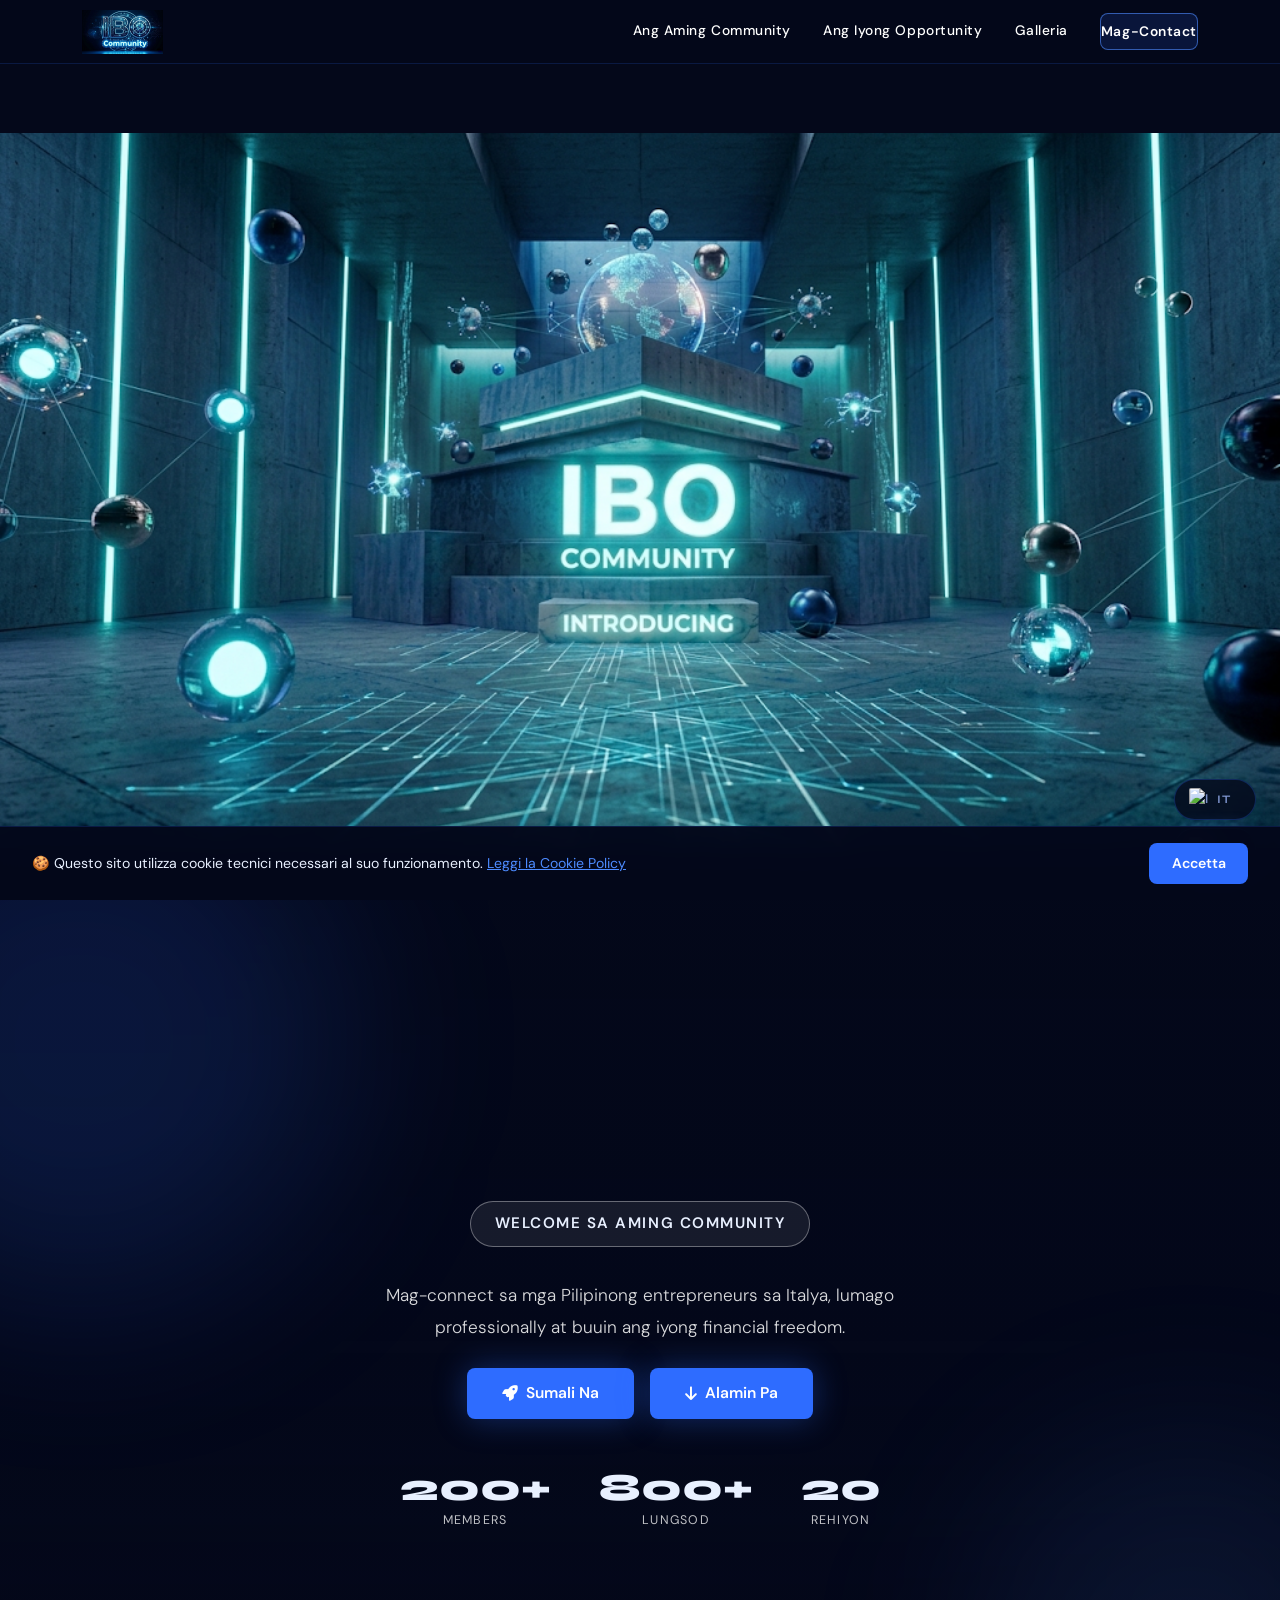
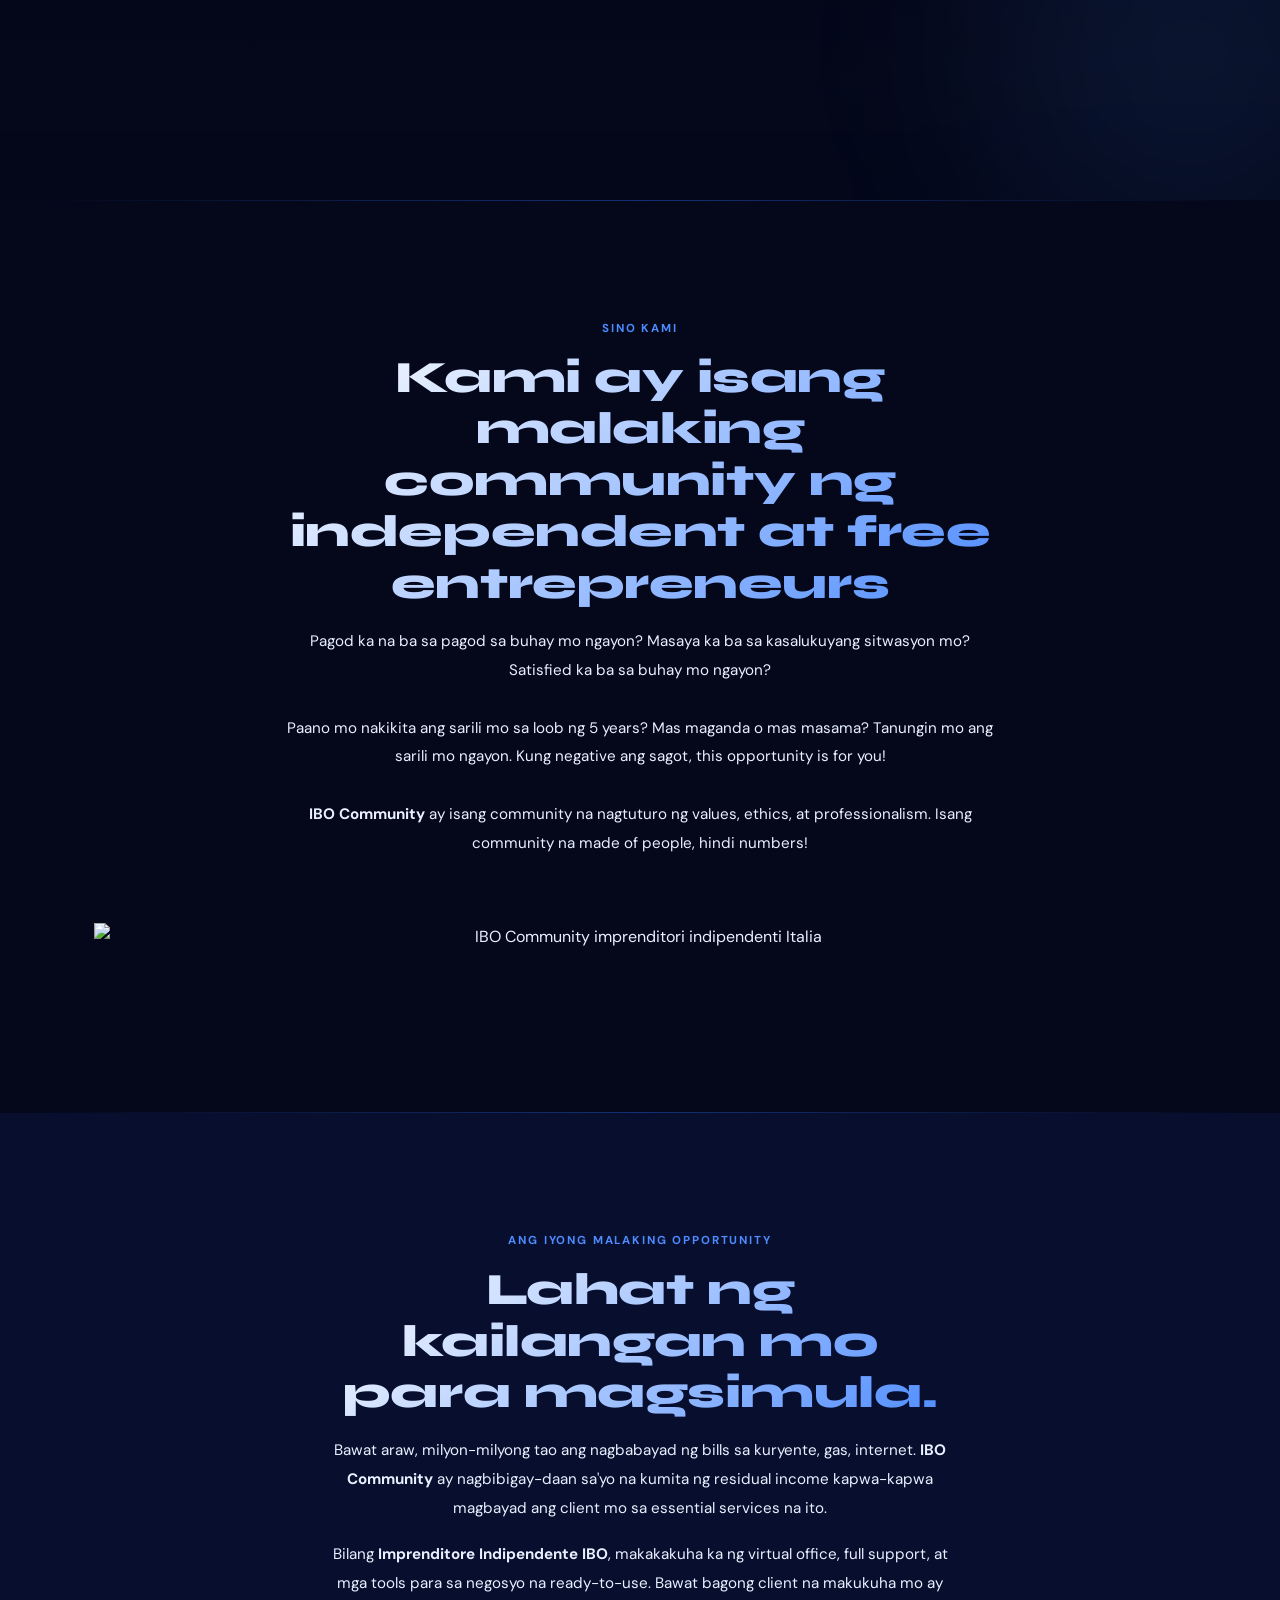
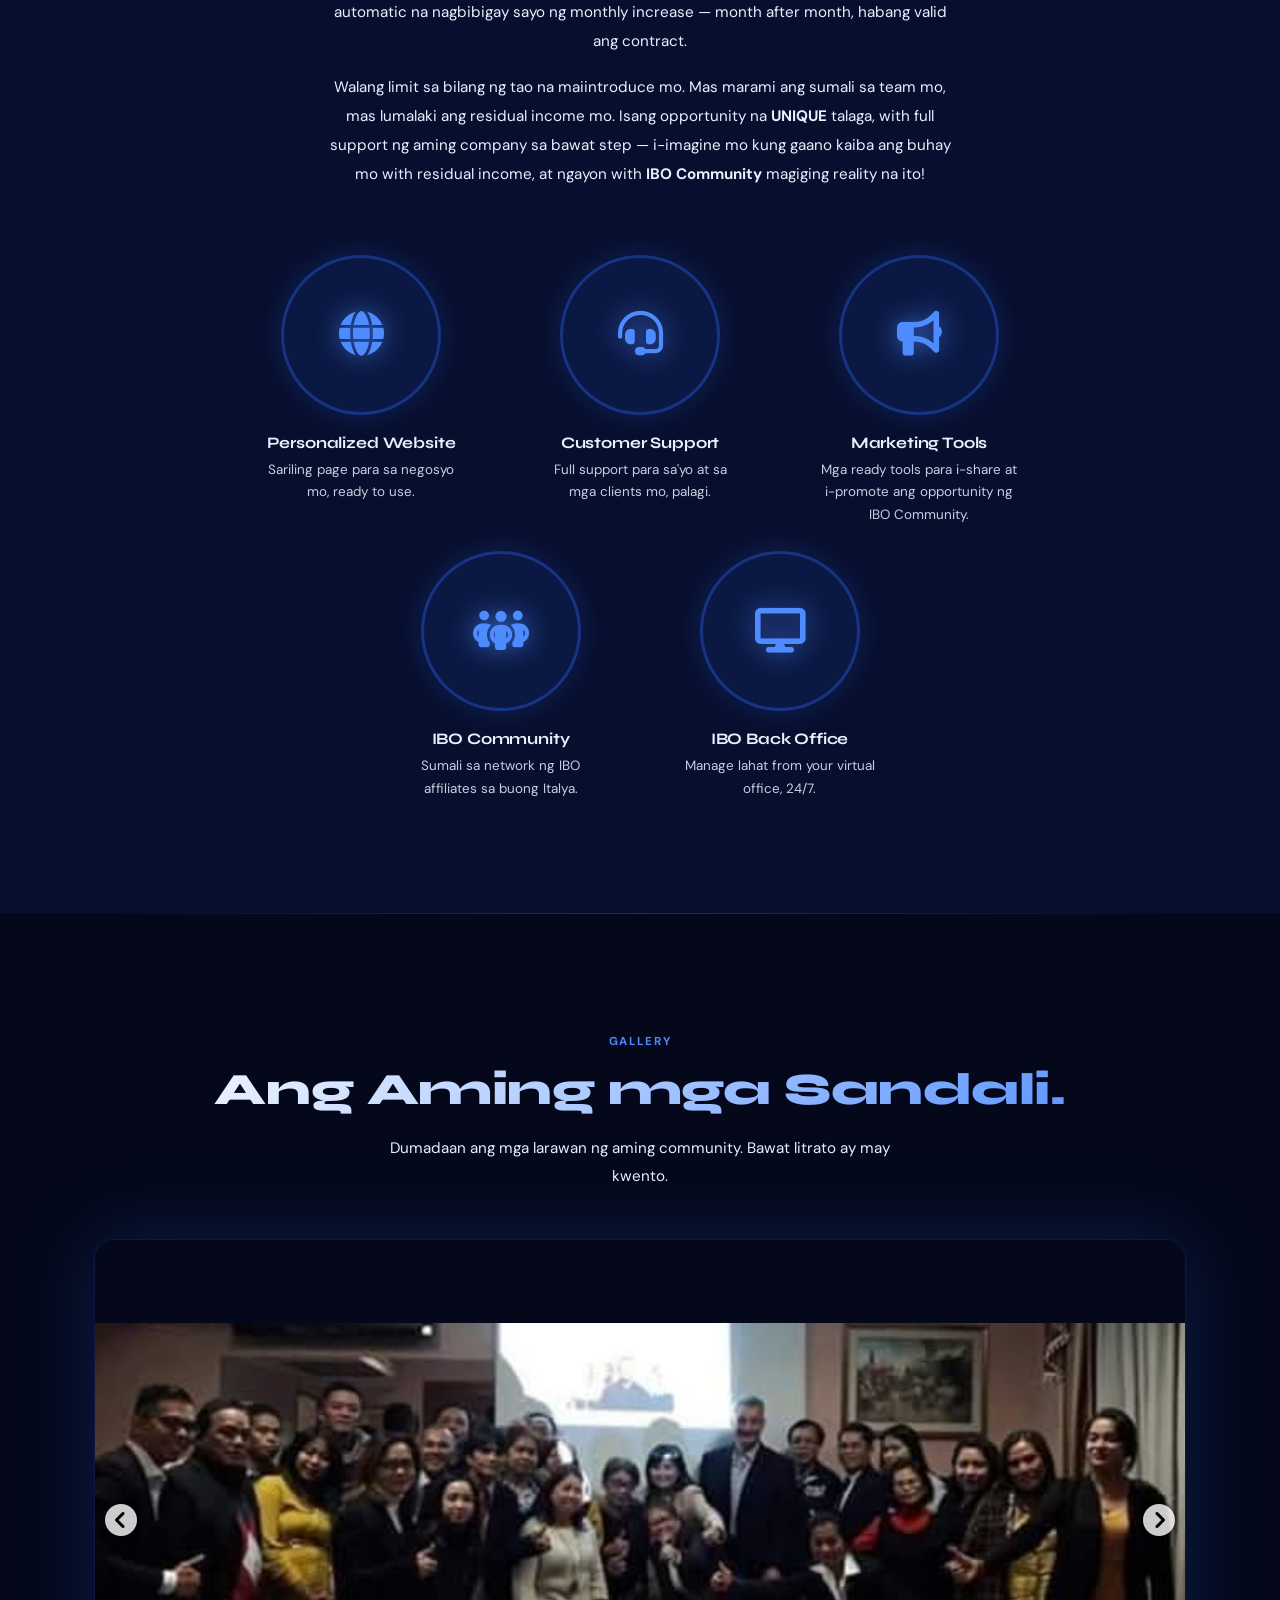
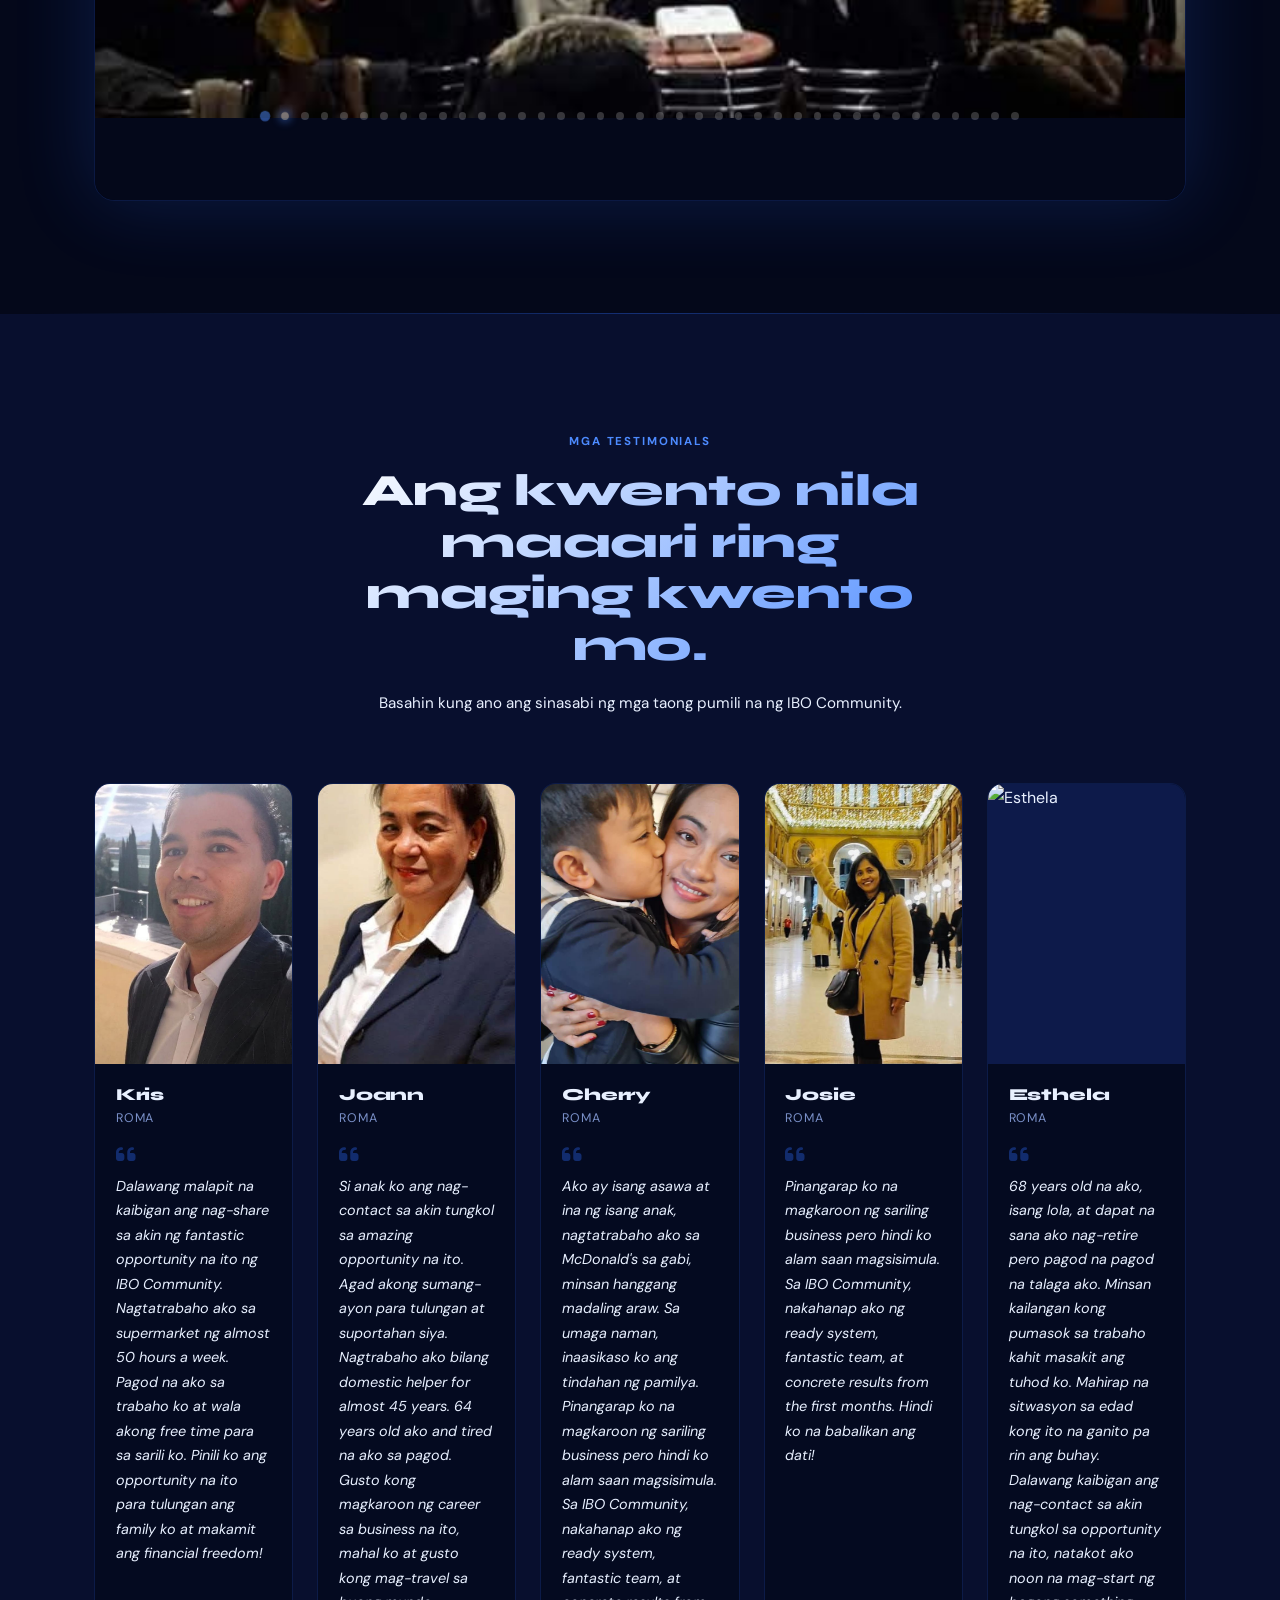
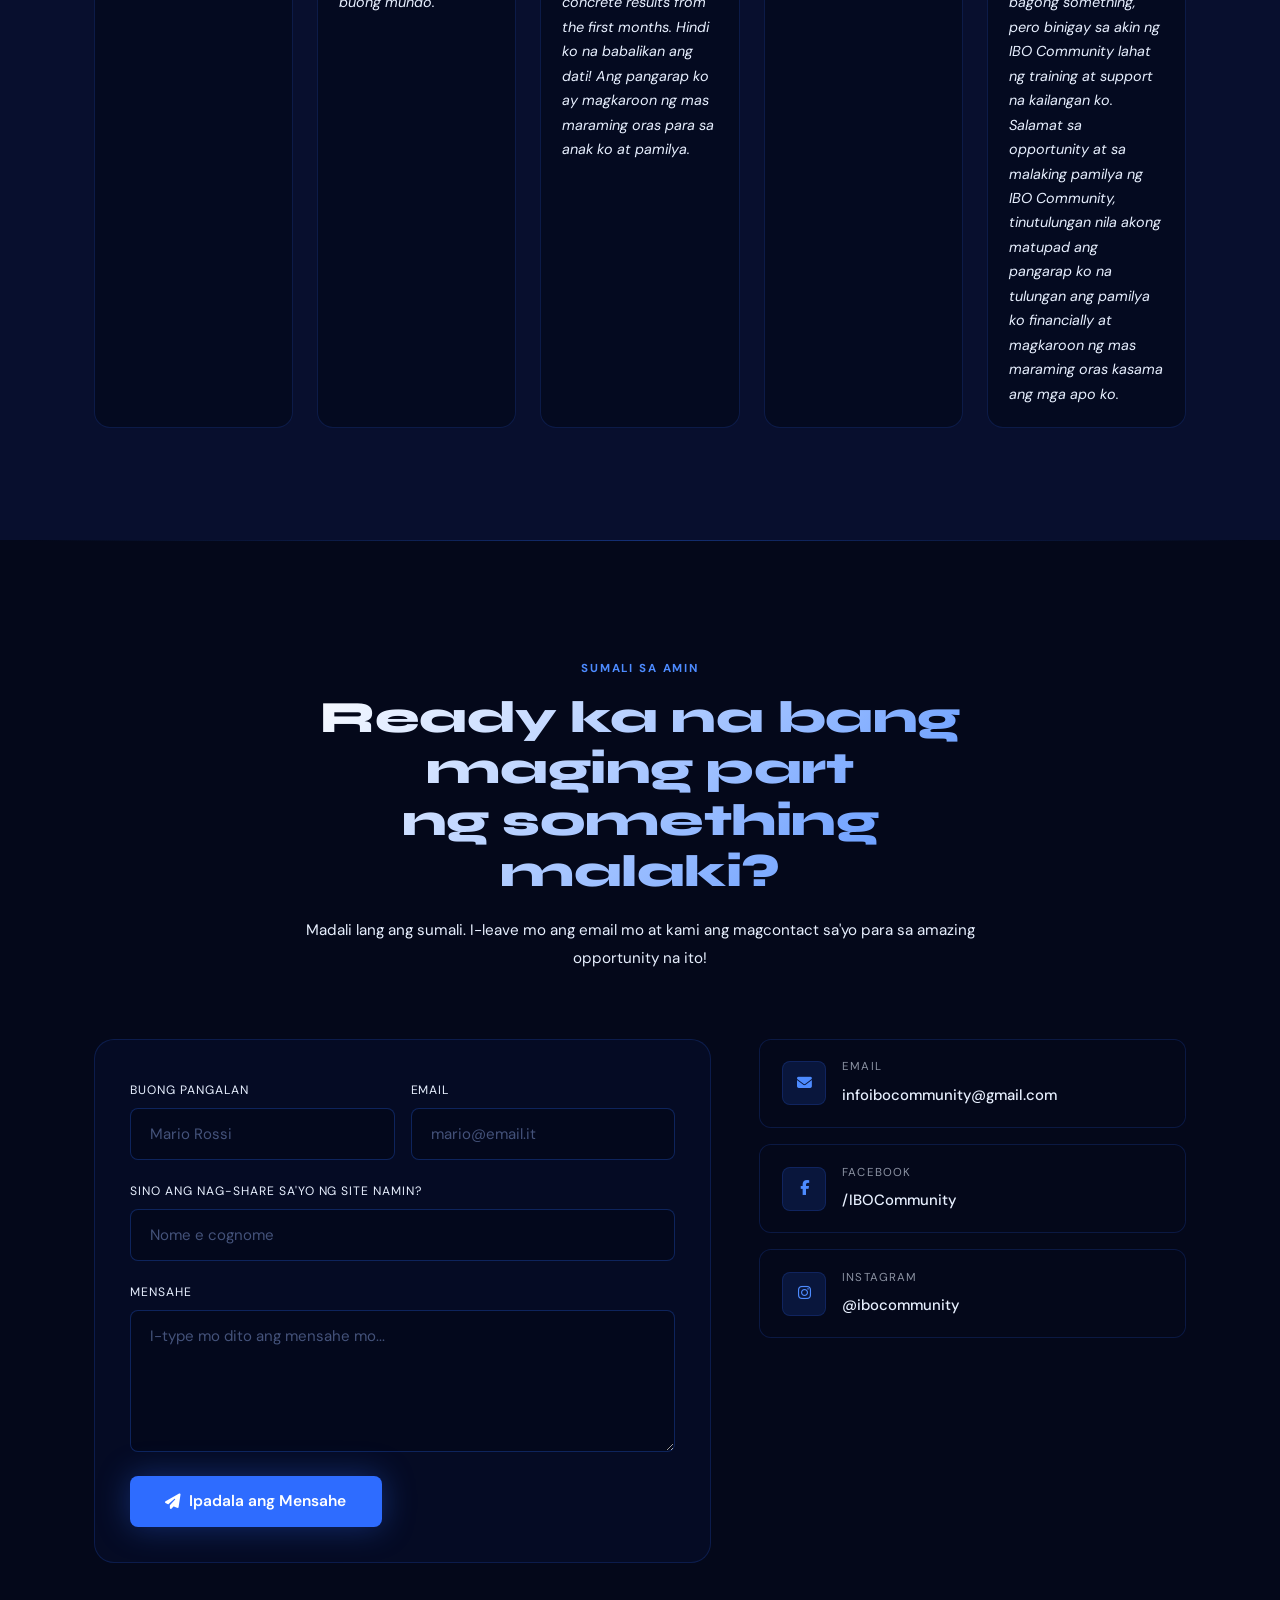
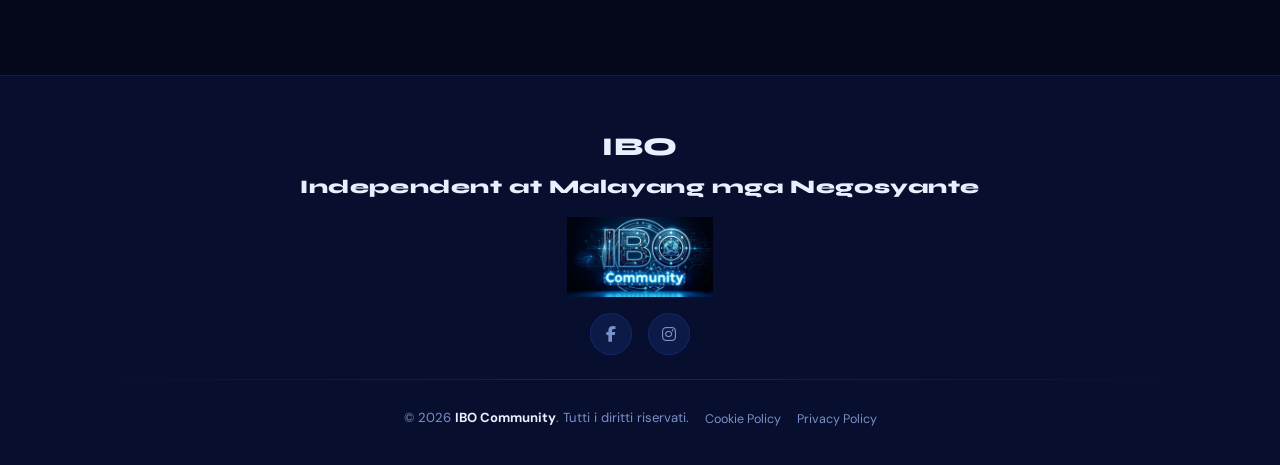
==== commit fce39cd0: "Aggiorno testimonianze Cherry ed Esthela + switch immagini per lingua" ====
--- a/index.html
+++ b/index.html
@@ -114,8 +114,8 @@
       <div class="row justify-content-center mb-5">
         <div class="col-12 reveal text-center">
           <div class="about-photo-wrap about-photo-main">
-            <img src="foto_pinoy_desktop.png" alt="IBO Community imprenditori indipendenti Italia" class="about-photo about-photo-desktop" />
-            <img src="foto_pinoy.png" alt="IBO Community opportunità di business" class="about-photo about-photo-mobile" />
+            <img src="foto_pinoy_desktop_tagalog.png" data-it-src="foto_pinoy_desktop.png" data-fil-src="foto_pinoy_desktop_tagalog.png" alt="IBO Community imprenditori indipendenti Italia" class="about-photo about-photo-desktop" />
+            <img src="foto_pinoy_mobile_tagalog.png" data-it-src="foto_pinoy.png" data-fil-src="foto_pinoy_mobile_tagalog.png" alt="IBO Community opportunità di business" class="about-photo about-photo-mobile" />
           </div>
         </div>
       </div>
@@ -269,7 +269,7 @@
               <h5 class="testi-name">Josie</h5>
               <span class="testi-city">Roma</span>
               <i class="fa-solid fa-quote-left testi-quote"></i>
-              <p data-it="Ho 68 anni, sono una nonna e devo andare in pensione ma sono veramente stanca. Certe volte devo andare a lavoro con mal di ginocchio. Una situazione difficile per la mia età andare avanti cosi. Due amici mi hanno contattato per l'opportunità, avevo paura di iniziare qualcosa di nuovo, ma IBO Community mi ha dato tutta la formazione e il supporto di cui avevo bisogno. Grazie all'opportunità e la grande famiglia IBO Community mi stanno aiutando a realizzare il mio sogno di aiutare la mia famiglia economicamente e avere più tempo per stare con i miei nipoti" data-fil="68 years old na ako, isang lola, at dapat na sana ako nag-retire pero pagod na pagod na talaga ako. Minsan kailangan kong pumasok sa trabaho kahit masakit ang tuhod ko. Mahirap na sitwasyon sa edad kong ito na ganito pa rin ang buhay. Dalawang kaibigan ang nag-contact sa akin tungkol sa opportunity na ito, natakot ako noon na mag-start ng bagong something, pero binigay sa akin ng IBO Community lahat ng training at support na kailangan ko. Salamat sa opportunity at sa malaking pamilya ng IBO Community, tinutulungan nila akong matupad ang pangarap ko na tulungan ang pamilya ko financially at magkaroon ng mas maraming oras kasama ang mga apo ko.">"Ho 68 anni, sono una nonna e devo andare in pensione ma sono veramente stanca. Certe volte devo andare a lavoro con mal di ginocchio. Una situazione difficile per la mia età andare avanti cosi. Due amici mi hanno contattato per l'opportunità, avevo paura di iniziare qualcosa di nuovo, ma IBO Community mi ha dato tutta la formazione e il supporto di cui avevo bisogno. Grazie all'opportunità e la grande famiglia IBO Community mi stanno aiutando a realizzare il mio sogno di aiutare la mia famiglia economicamente e avere più tempo per stare con i miei nipoti"</p>
+              <p data-it="Ho sempre sognato di avere una mia attività ma non sapevo da dove cominciare. Con IBO Community ho trovato un sistema già pronto, un team fantastico e risultati concreti fin dai primi mesi. Non tornerei mai indietro!" data-fil="Pinangarap ko na magkaroon ng sariling business pero hindi ko alam saan magsisimula. Sa IBO Community, nakahanap ako ng ready system, fantastic team, at concrete results from the first months. Hindi ko na babalikan ang dati!">"Ho sempre sognato di avere una mia attività ma non sapevo da dove cominciare. Con IBO Community ho trovato un sistema già pronto, un team fantastico e risultati concreti fin dai primi mesi. Non tornerei mai indietro!"</p>
             </div>
           </div>
         </div>
@@ -281,7 +281,7 @@
               <h5 class="testi-name">Esthela</h5>
               <span class="testi-city">Roma</span>
               <i class="fa-solid fa-quote-left testi-quote"></i>
-              <p data-it="Lavoravo tutto il giorno e lo stipendio non bastava mai. Un'amica mi ha parlato di IBO Community e ho deciso di provare. Oggi ho un reddito extra che cresce ogni mese e una community che mi sostiene ogni giorno." data-fil="Nagtatrabaho ako the whole day pero hindi sapat ang sweldo. Isang amiga ang nag-tell sa akin about IBO Community at decided akong subukan. Ngayon may extra income ako na lumalaki bawat buwan at isang community na sumusuporta sa akin araw-araw.">"Lavoravo tutto il giorno e lo stipendio non bastava mai. Un'amica mi ha parlato di IBO Community e ho deciso di provare. Oggi ho un reddito extra che cresce ogni mese e una community che mi sostiene ogni giorno."</p>
+              <p data-it="Ho 68 anni, sono una nonna e devo andare in pensione ma sono veramente stanca. Certe volte devo andare a lavoro con mal di ginocchio. Una situazione difficile per la mia età andare avanti cosi. Due amici mi hanno contattato per l'opportunità, avevo paura di iniziare qualcosa di nuovo, ma IBO Community mi ha dato tutta la formazione e il supporto di cui avevo bisogno. Grazie all'opportunità e la grande famiglia IBO Community mi stanno aiutando a realizzare il mio sogno di aiutare la mia famiglia economicamente e avere più tempo per stare con i miei nipoti" data-fil="68 years old na ako, isang lola, at dapat na sana ako nag-retire pero pagod na pagod na talaga ako. Minsan kailangan kong pumasok sa trabaho kahit masakit ang tuhod ko. Mahirap na sitwasyon sa edad kong ito na ganito pa rin ang buhay. Dalawang kaibigan ang nag-contact sa akin tungkol sa opportunity na ito, natakot ako noon na mag-start ng bagong something, pero binigay sa akin ng IBO Community lahat ng training at support na kailangan ko. Salamat sa opportunity at sa malaking pamilya ng IBO Community, tinutulungan nila akong matupad ang pangarap ko na tulungan ang pamilya ko financially at magkaroon ng mas maraming oras kasama ang mga apo ko.">"Ho 68 anni, sono una nonna e devo andare in pensione ma sono veramente stanca. Certe volte devo andare a lavoro con mal di ginocchio. Una situazione difficile per la mia età andare avanti cosi. Due amici mi hanno contattato per l'opportunità, avevo paura di iniziare qualcosa di nuovo, ma IBO Community mi ha dato tutta la formazione e il supporto di cui avevo bisogno. Grazie all'opportunità e la grande famiglia IBO Community mi stanno aiutando a realizzare il mio sogno di aiutare la mia famiglia economicamente e avere più tempo per stare con i miei nipoti"</p>
             </div>
           </div>
         </div>
@@ -523,6 +523,10 @@
       const ph = el.getAttribute('data-placeholder-' + lang);
       if (ph) el.setAttribute('placeholder', ph);
     });
+    document.querySelectorAll('[data-it-src]').forEach(el => {
+      const src = el.getAttribute('data-' + lang + '-src');
+      if (src) el.setAttribute('src', src);
+    });
     document.documentElement.lang = (lang === 'fil') ? 'fil' : 'it';
     localStorage.setItem('site-lang', lang);
   }
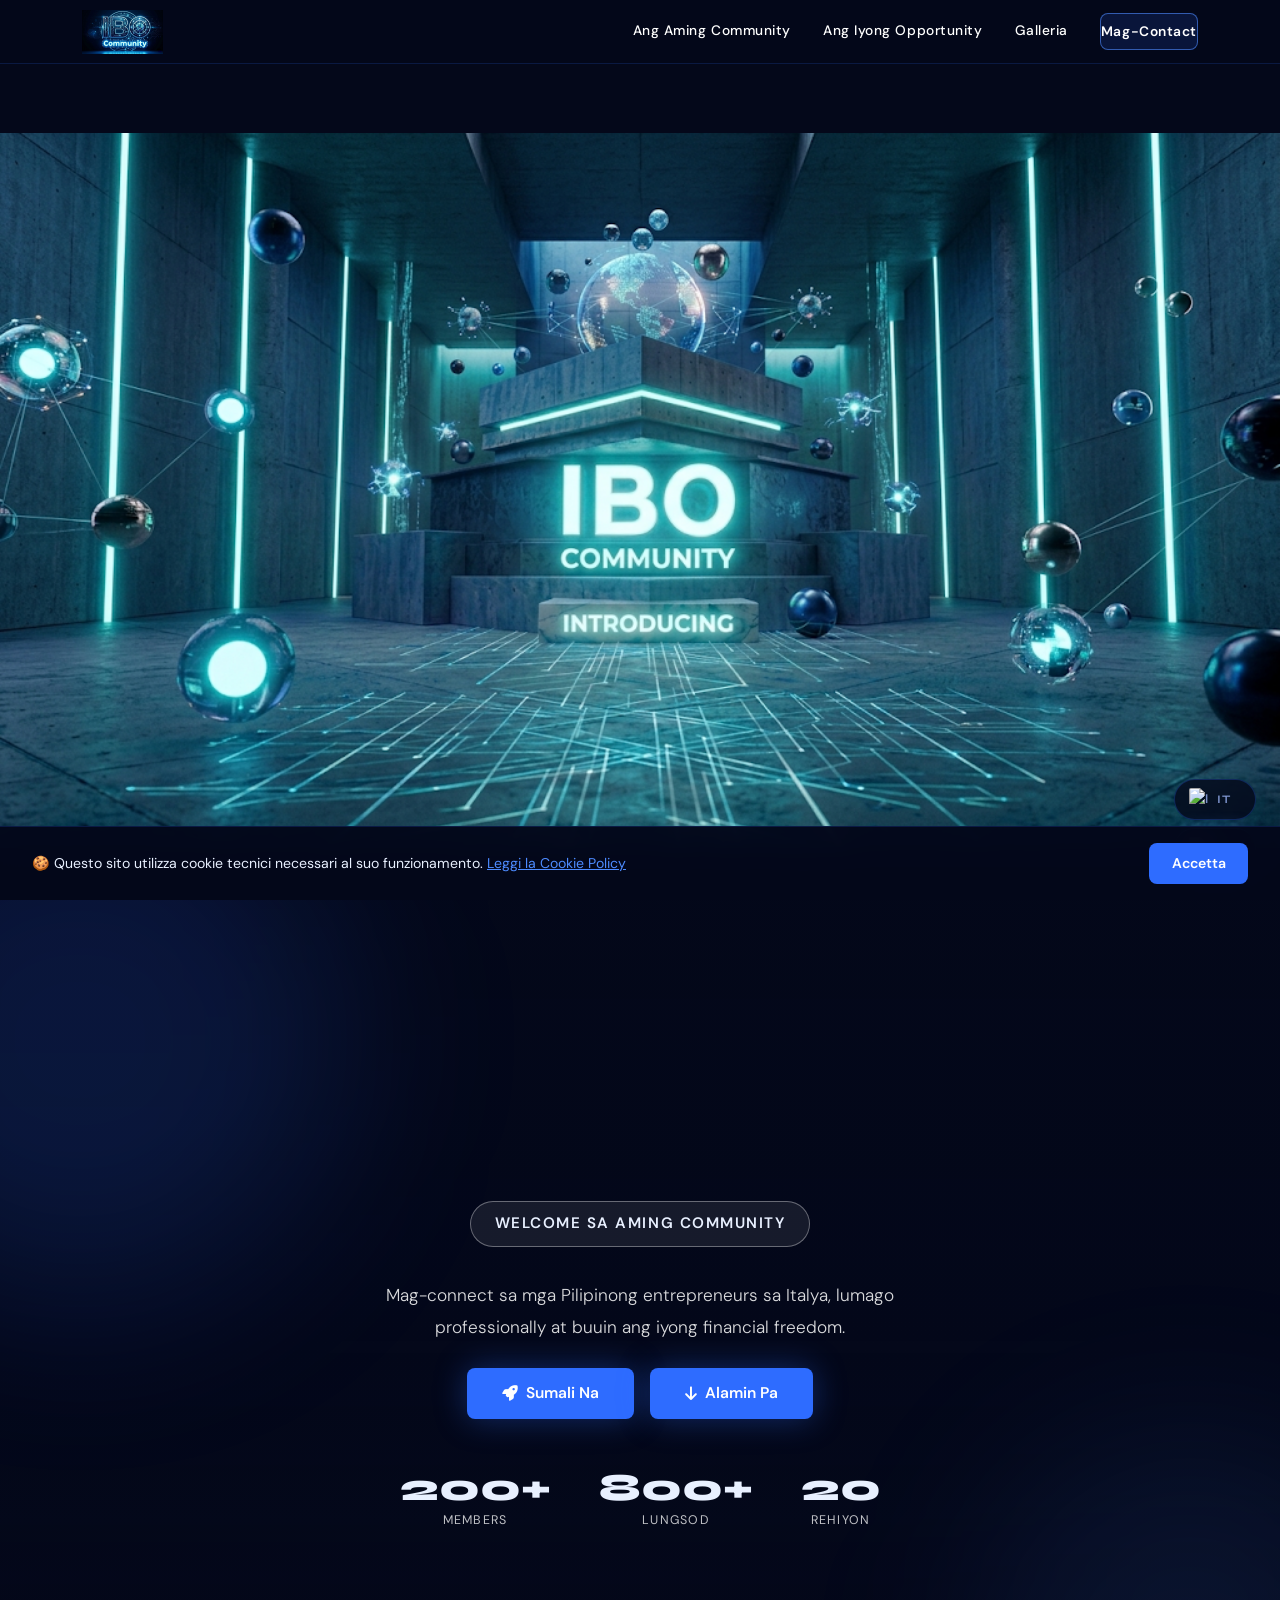
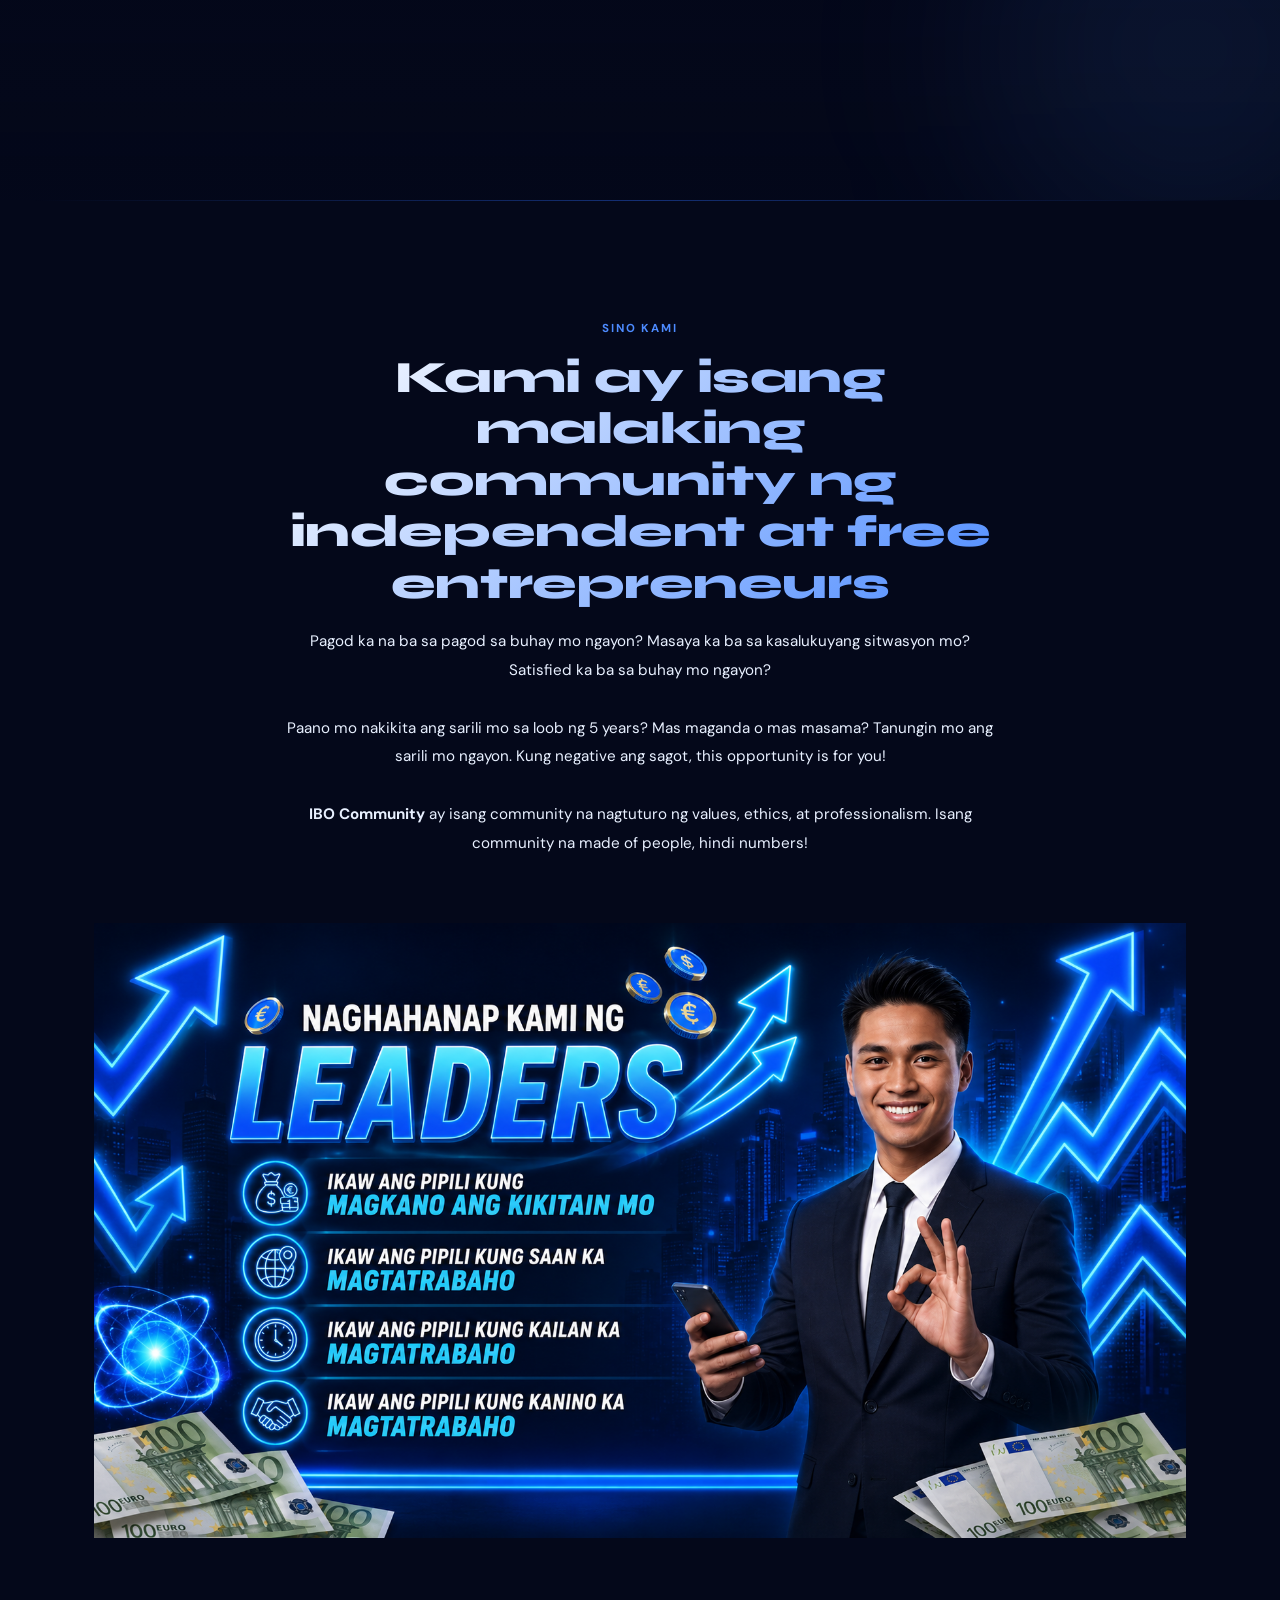
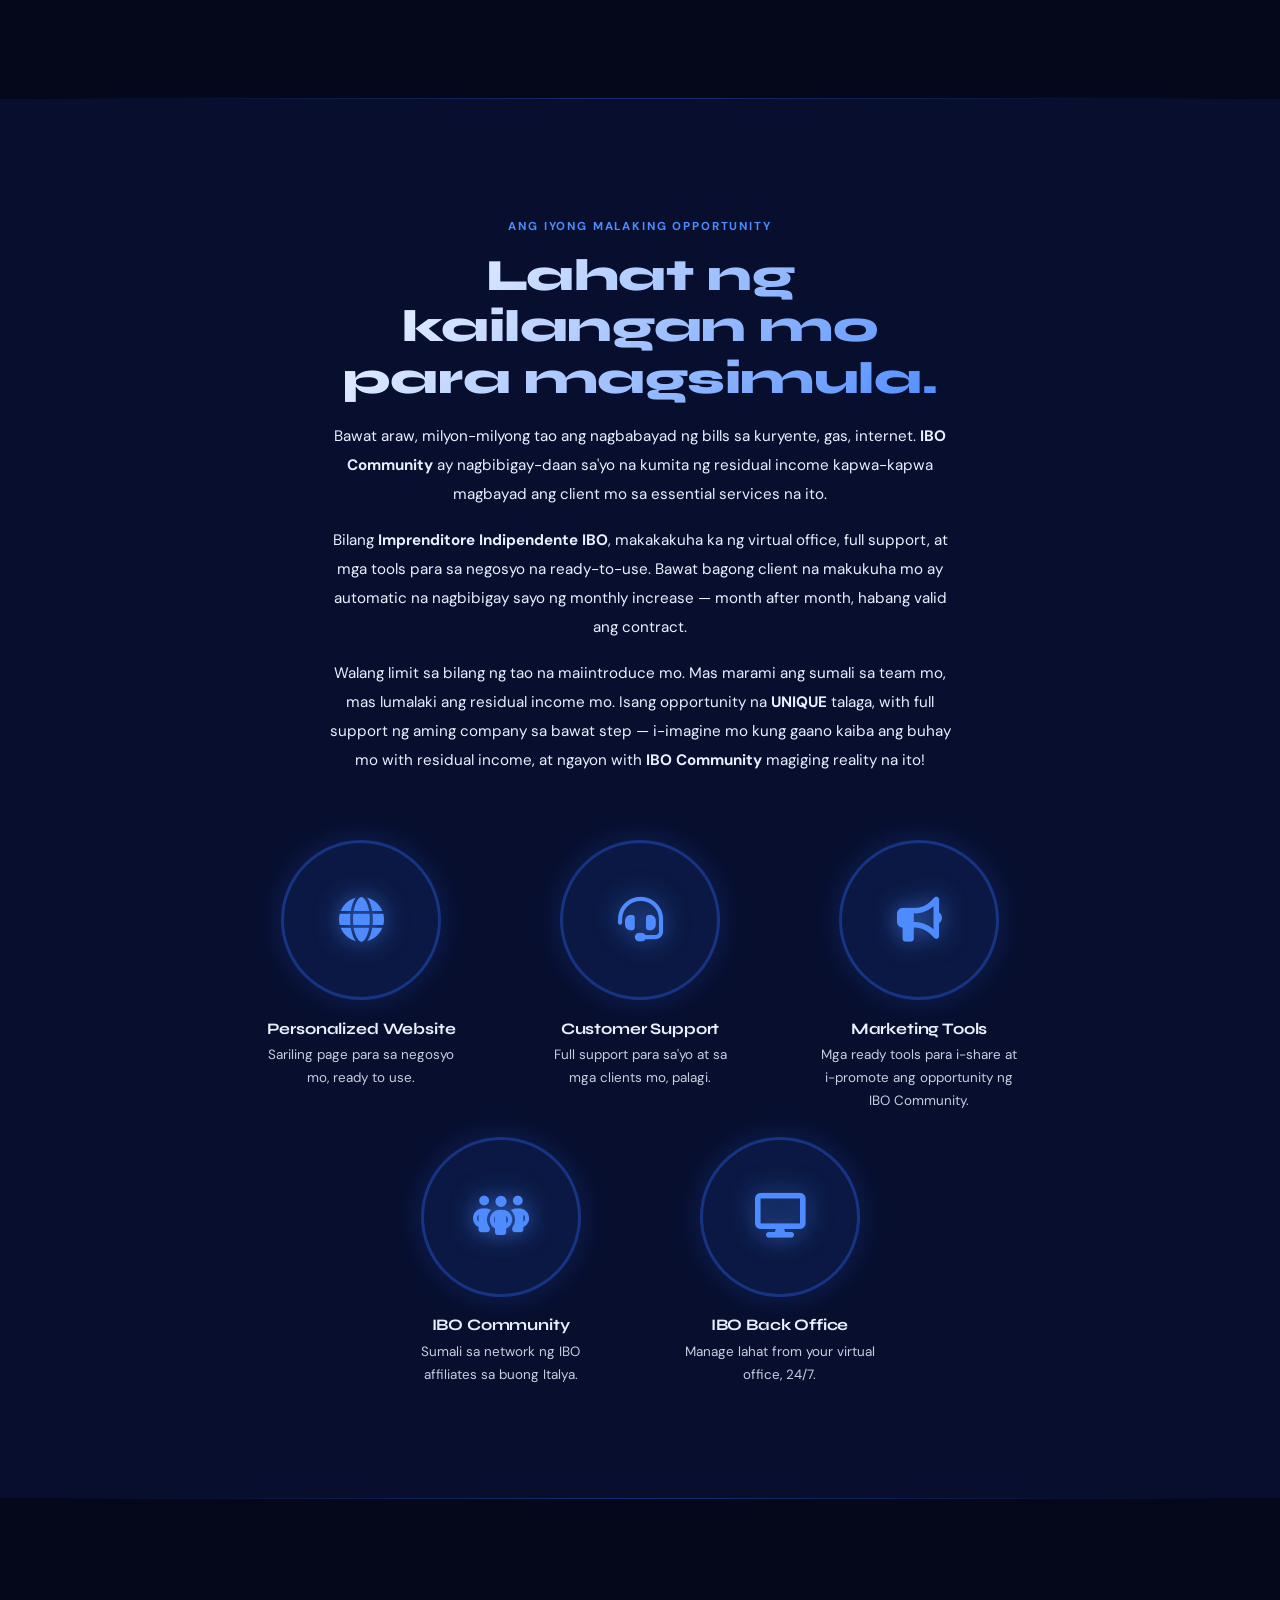
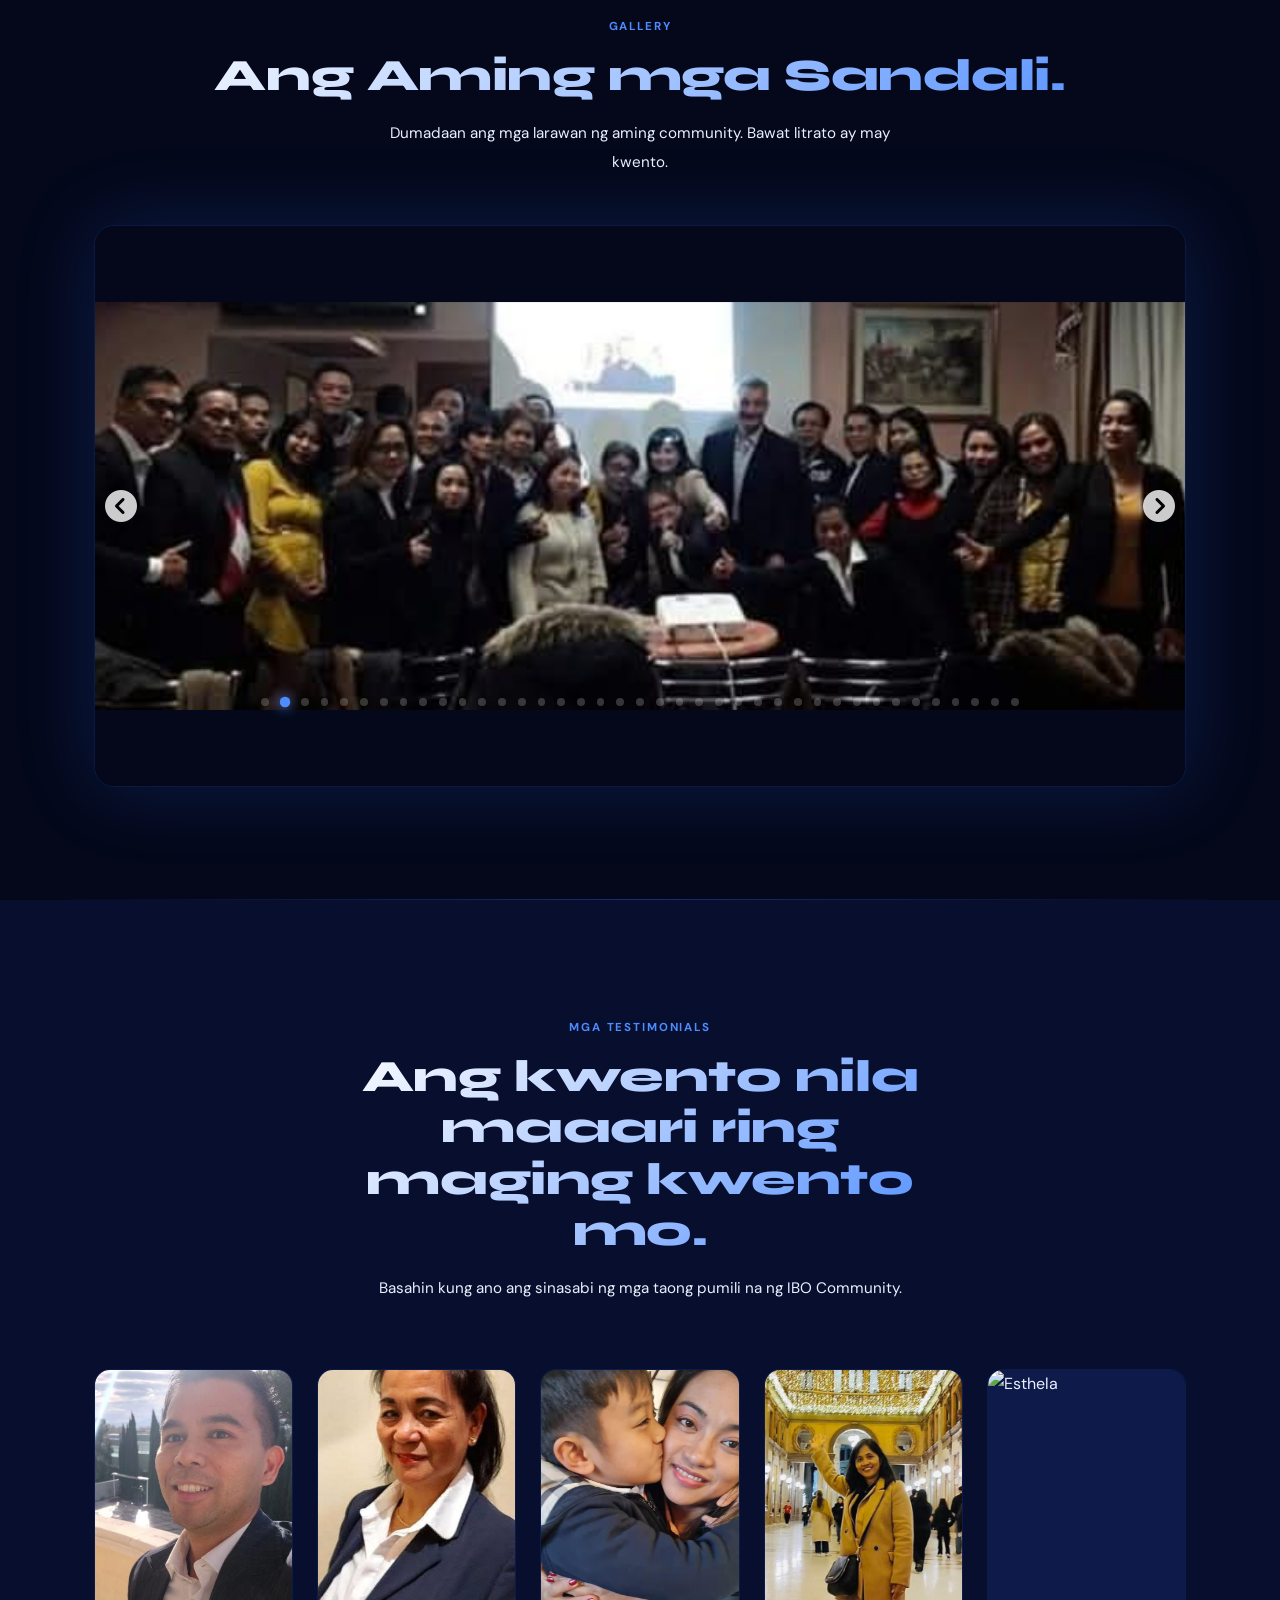
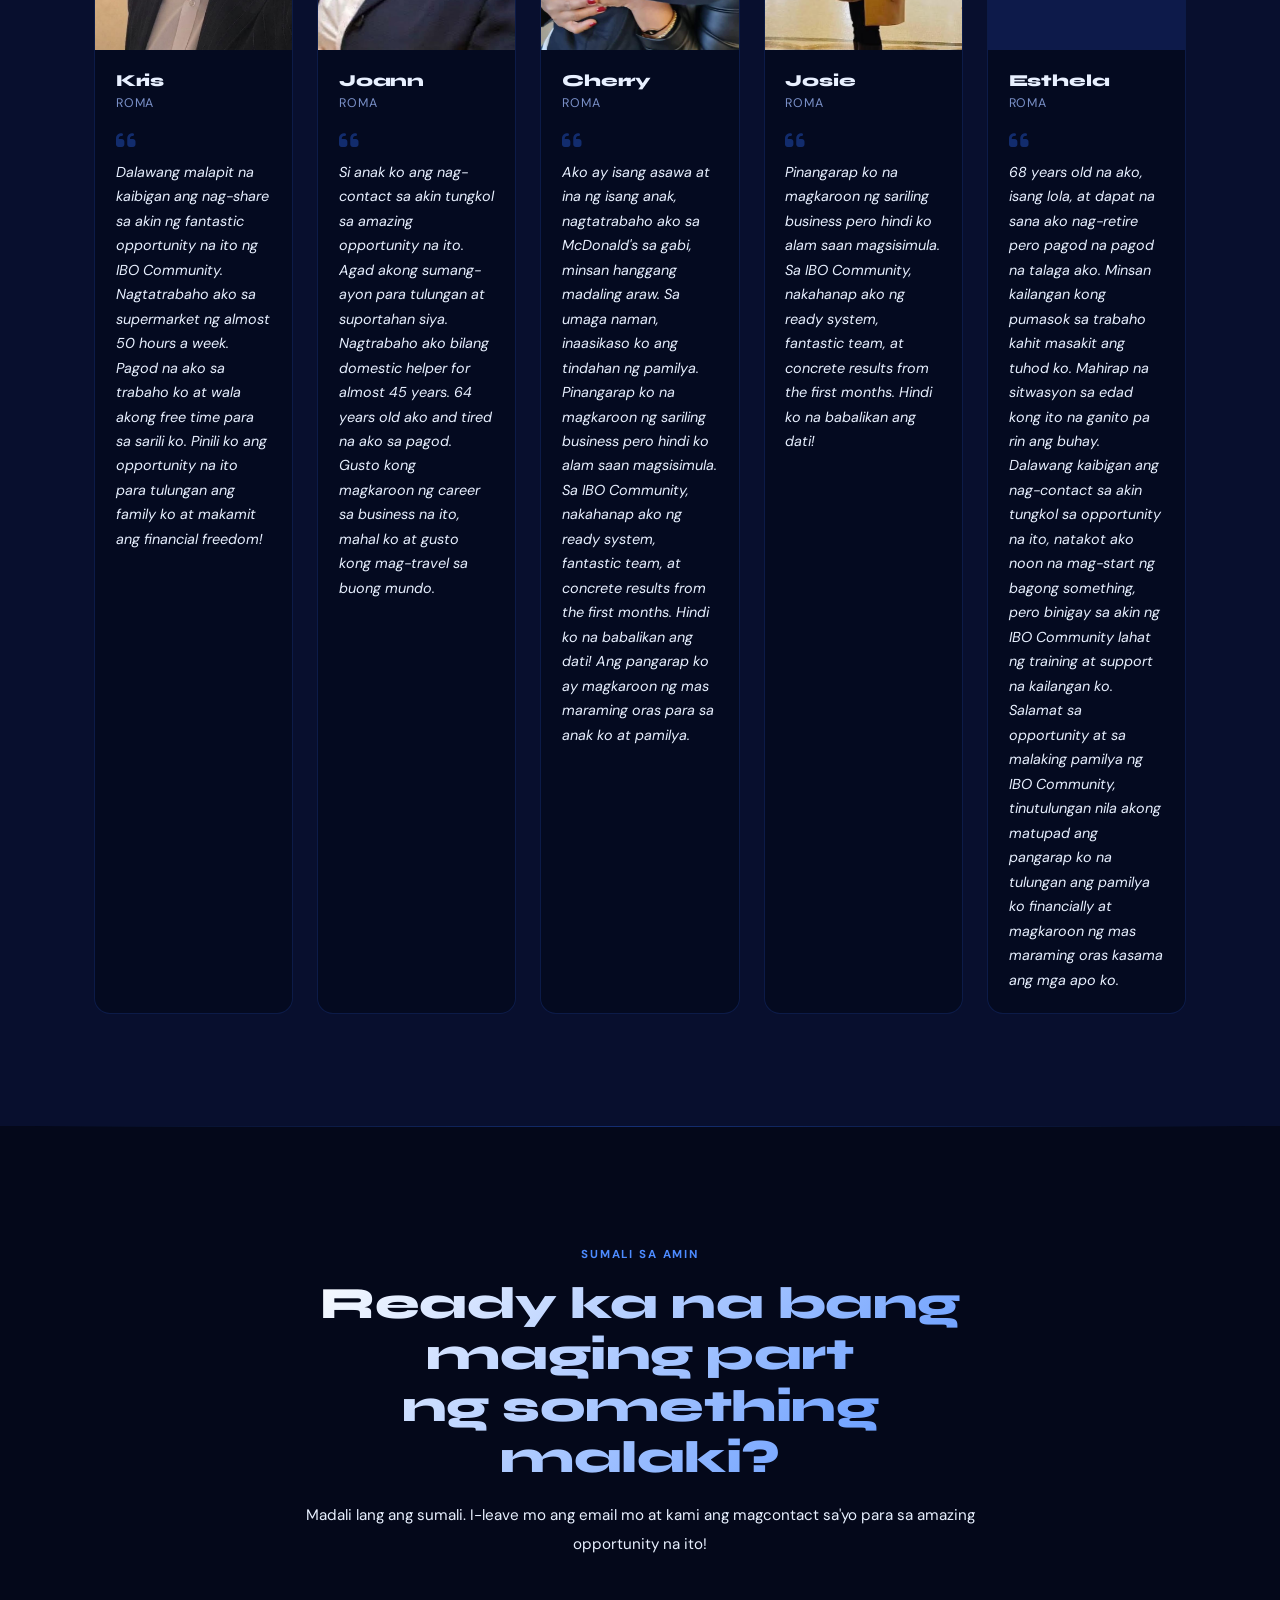
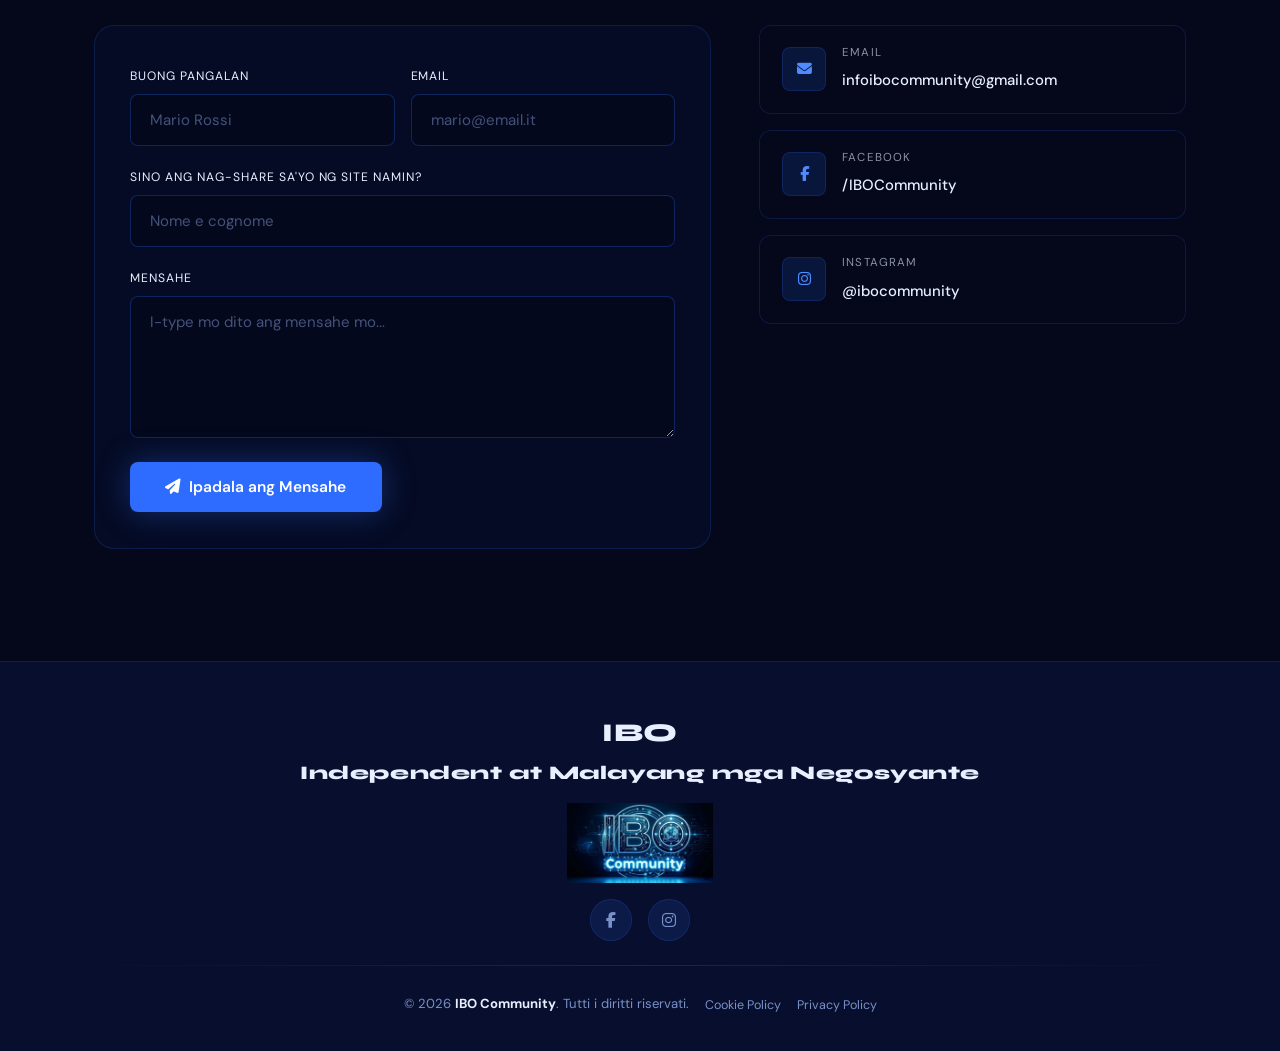
==== commit 79a78a13: "Fix estensioni file immagine (.jpg) per switch lingua" ====
--- a/index.html
+++ b/index.html
@@ -114,8 +114,8 @@
       <div class="row justify-content-center mb-5">
         <div class="col-12 reveal text-center">
           <div class="about-photo-wrap about-photo-main">
-            <img src="foto_pinoy_desktop_tagalog.png" data-it-src="foto_pinoy_desktop.png" data-fil-src="foto_pinoy_desktop_tagalog.png" alt="IBO Community imprenditori indipendenti Italia" class="about-photo about-photo-desktop" />
-            <img src="foto_pinoy_mobile_tagalog.png" data-it-src="foto_pinoy.png" data-fil-src="foto_pinoy_mobile_tagalog.png" alt="IBO Community opportunità di business" class="about-photo about-photo-mobile" />
+            <img src="foto_pinoy_desktop_tagalog.jpg" data-it-src="foto_pinoy_desktop.jpg" data-fil-src="foto_pinoy_desktop_tagalog.jpg" alt="IBO Community imprenditori indipendenti Italia" class="about-photo about-photo-desktop" />
+            <img src="foto_pinoy_mobile_tagalog.jpg" data-it-src="foto_pinoy.png" data-fil-src="foto_pinoy_mobile_tagalog.jpg" alt="IBO Community opportunità di business" class="about-photo about-photo-mobile" />
           </div>
         </div>
       </div>
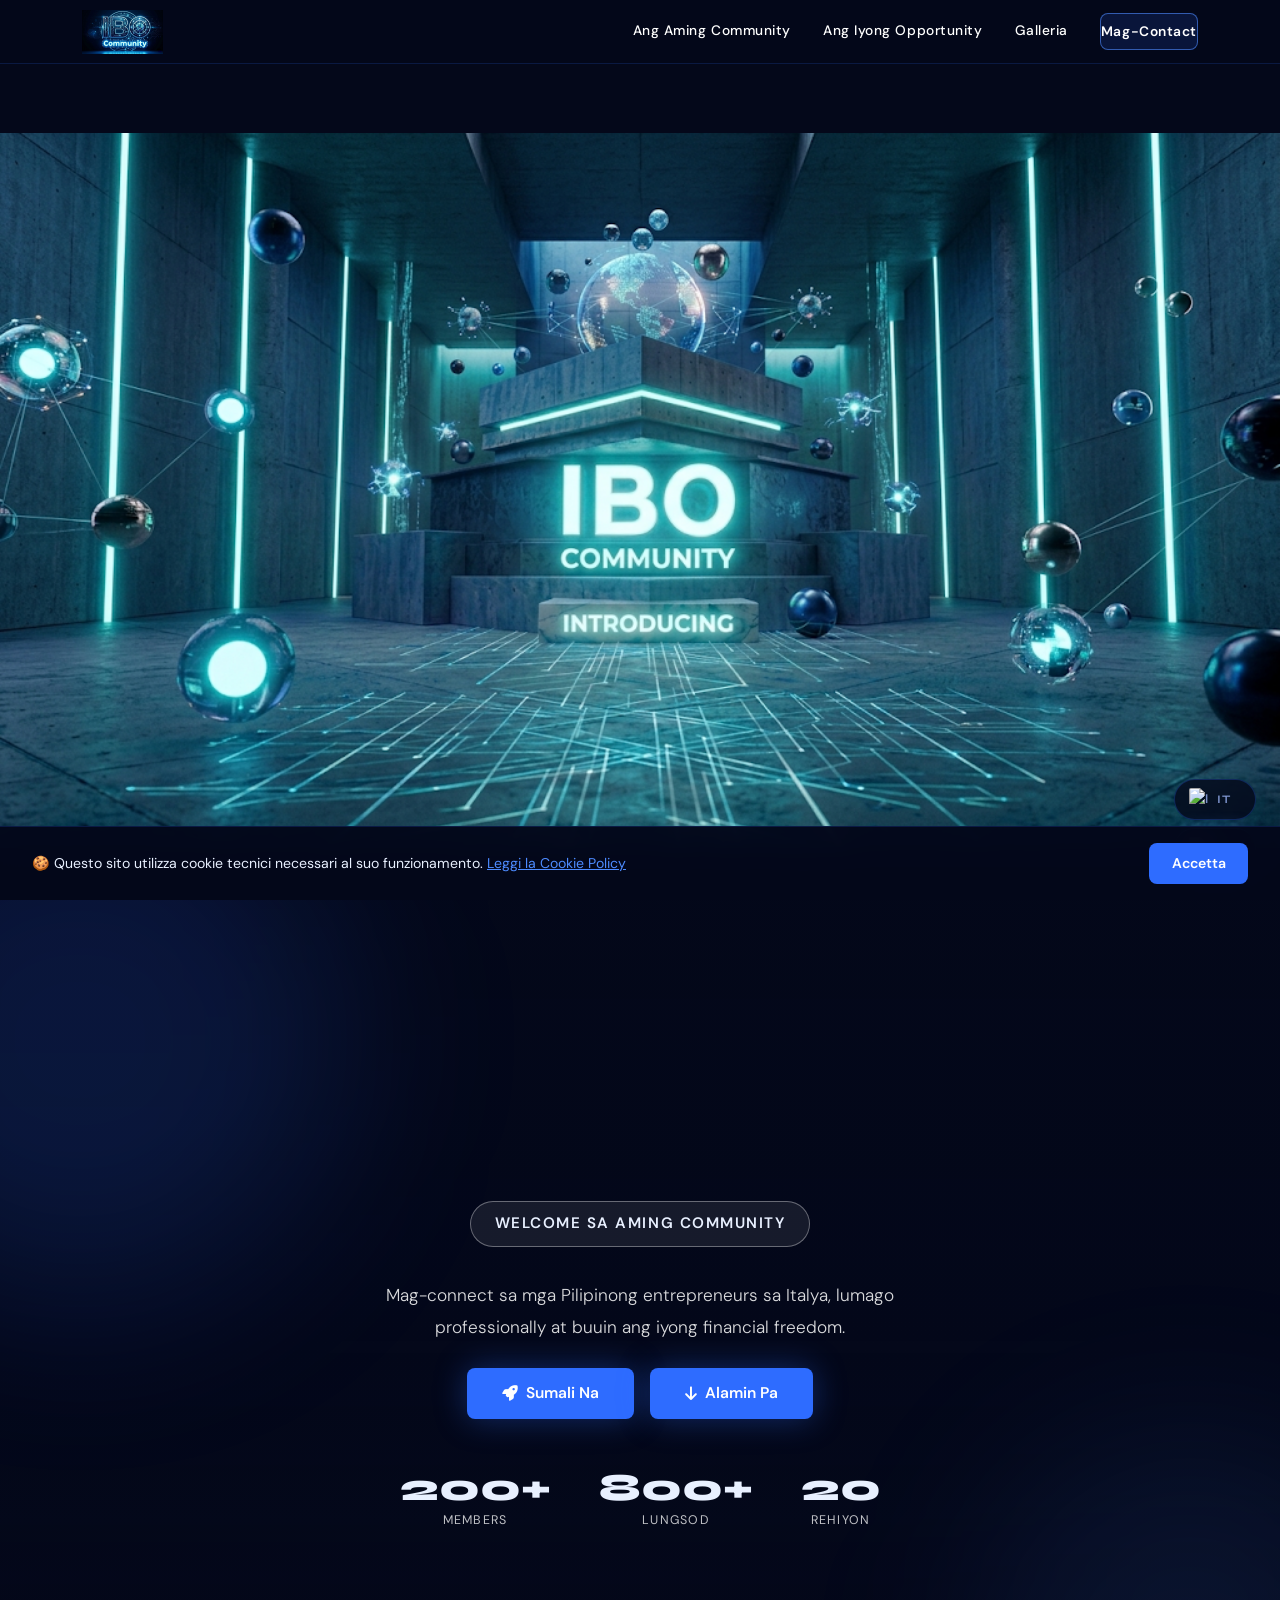
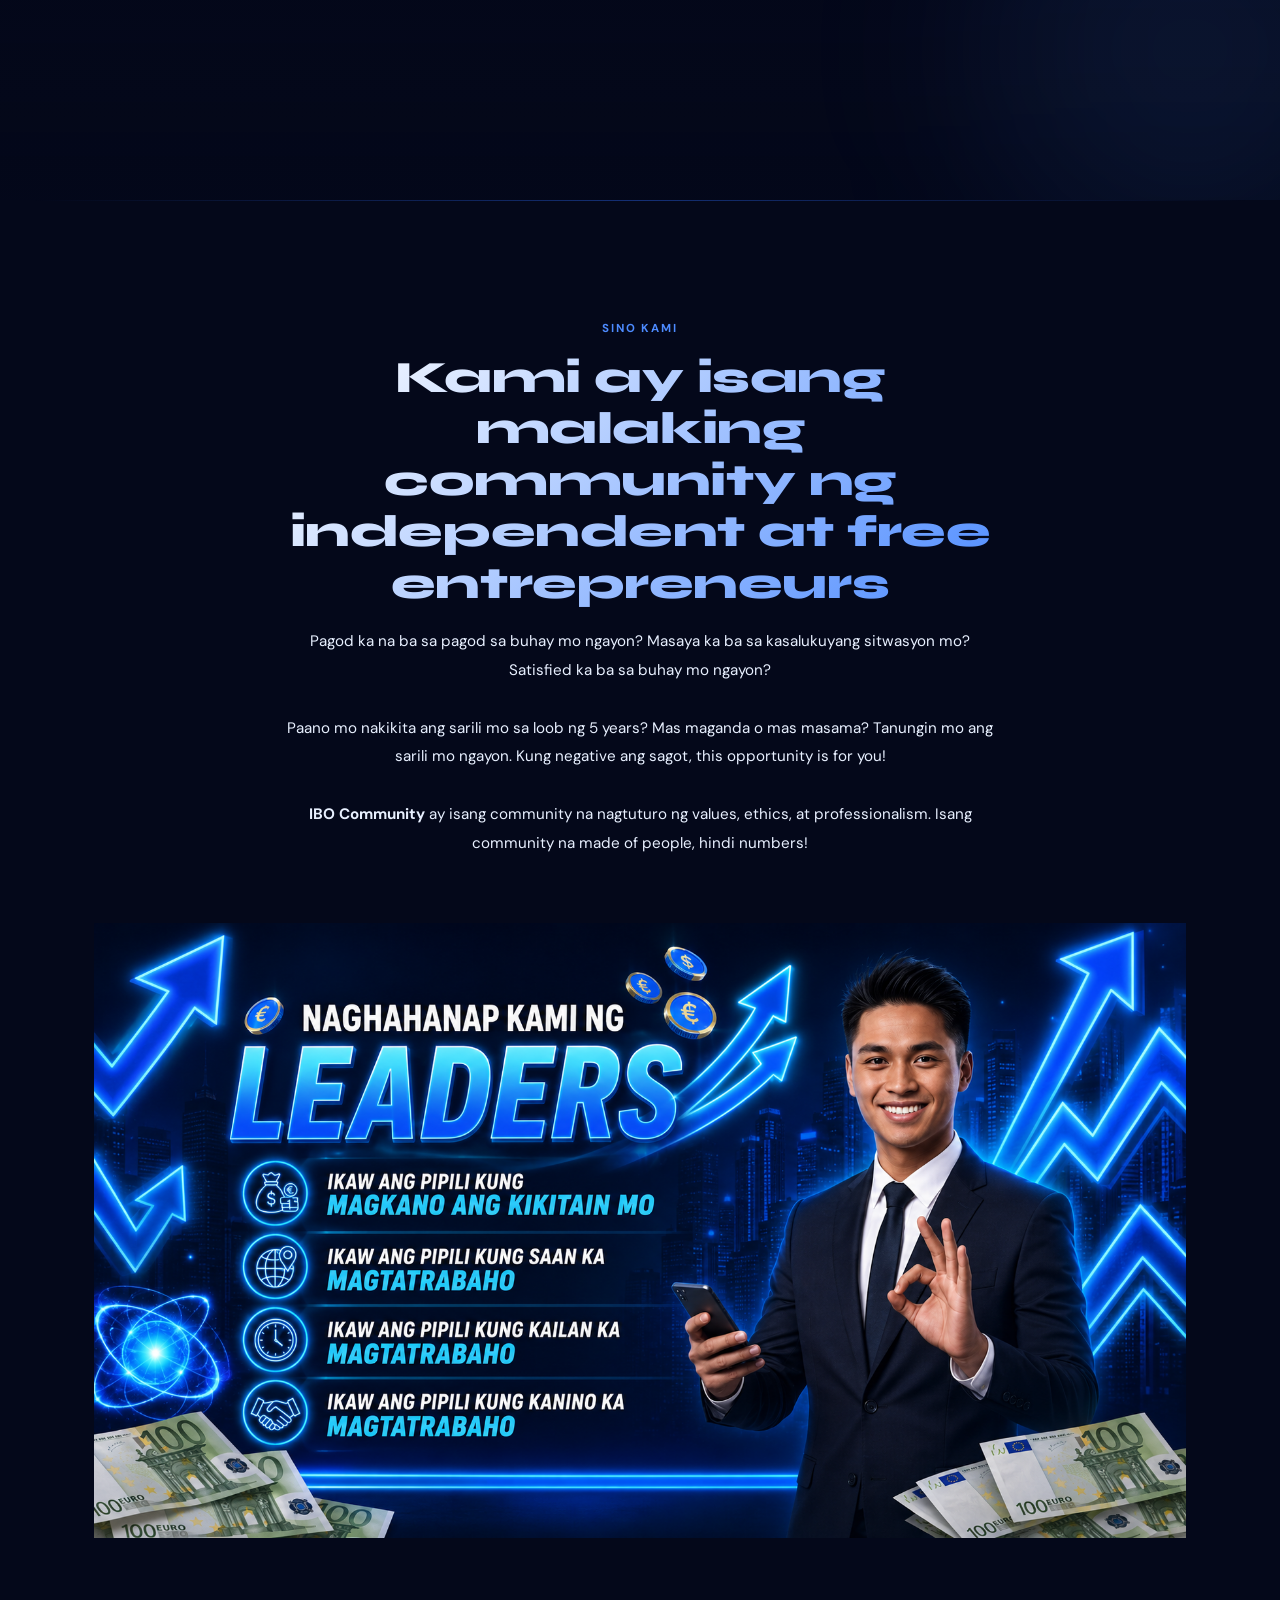
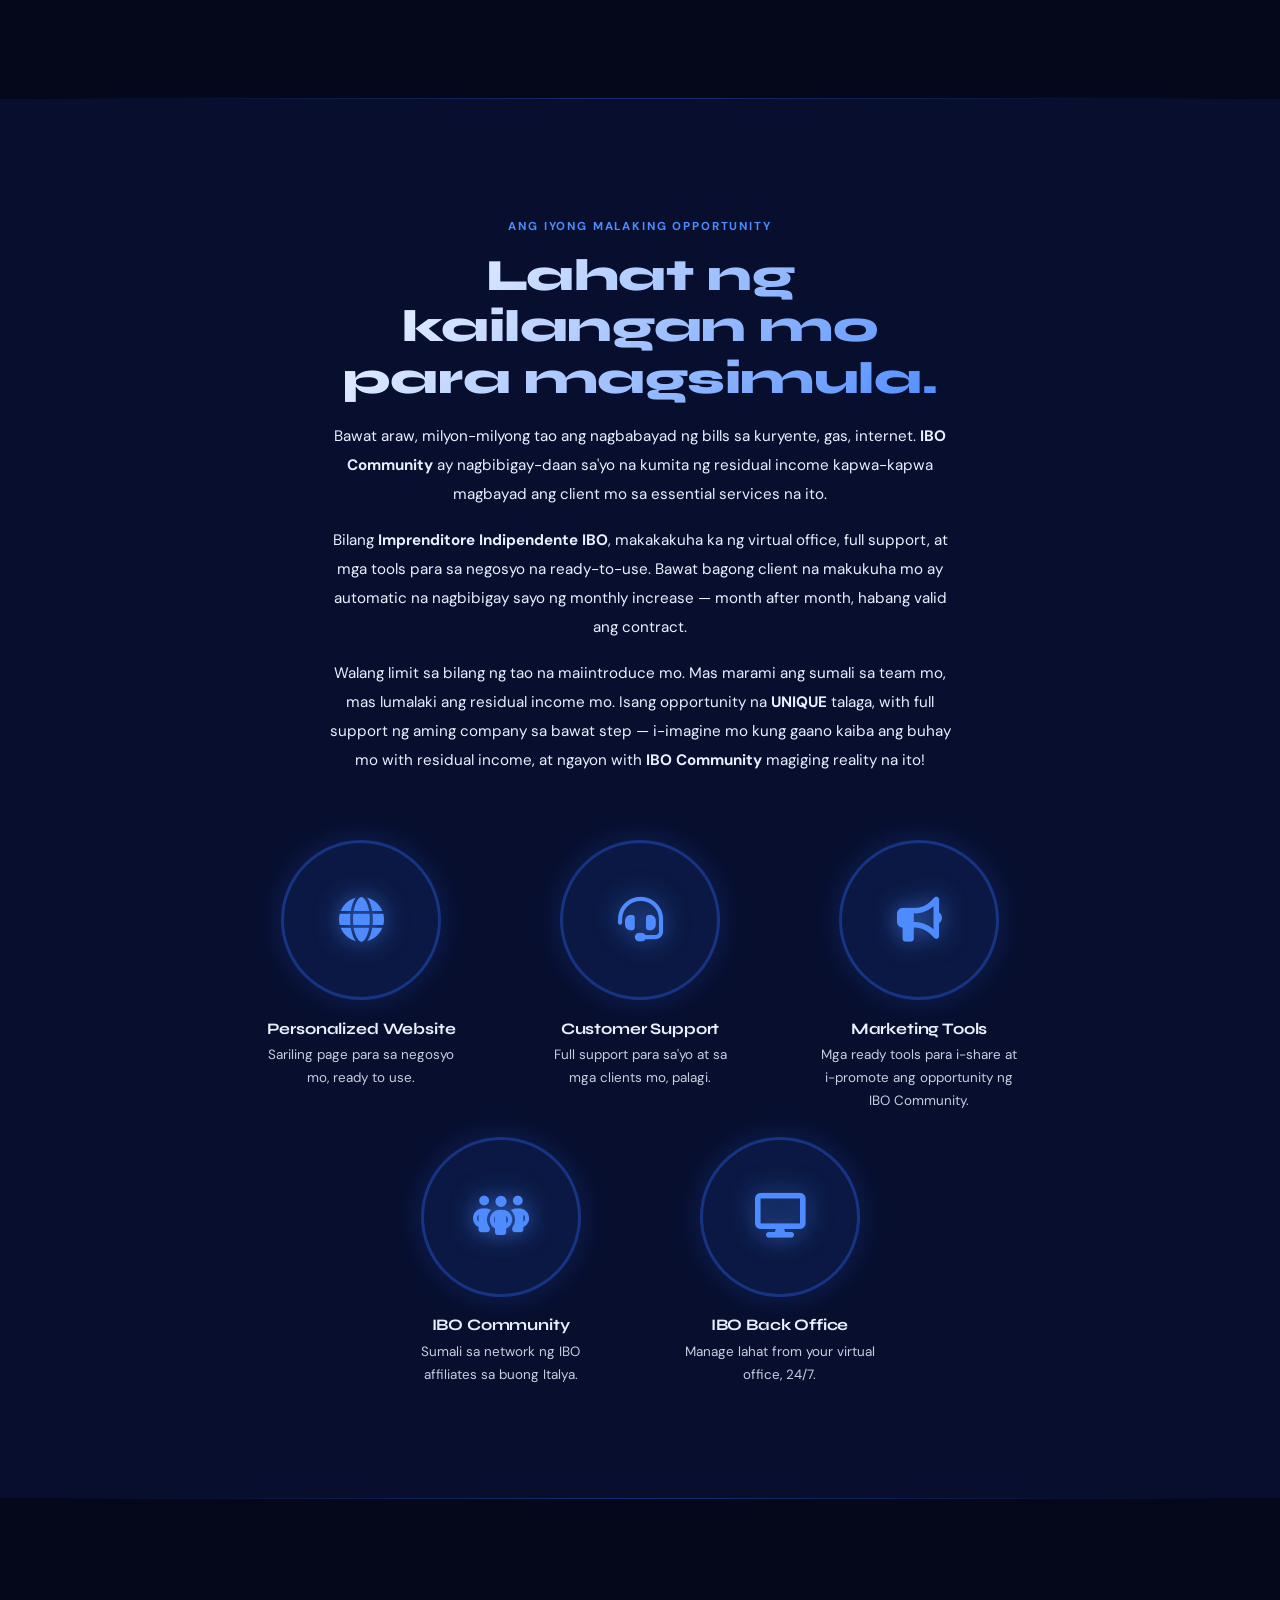
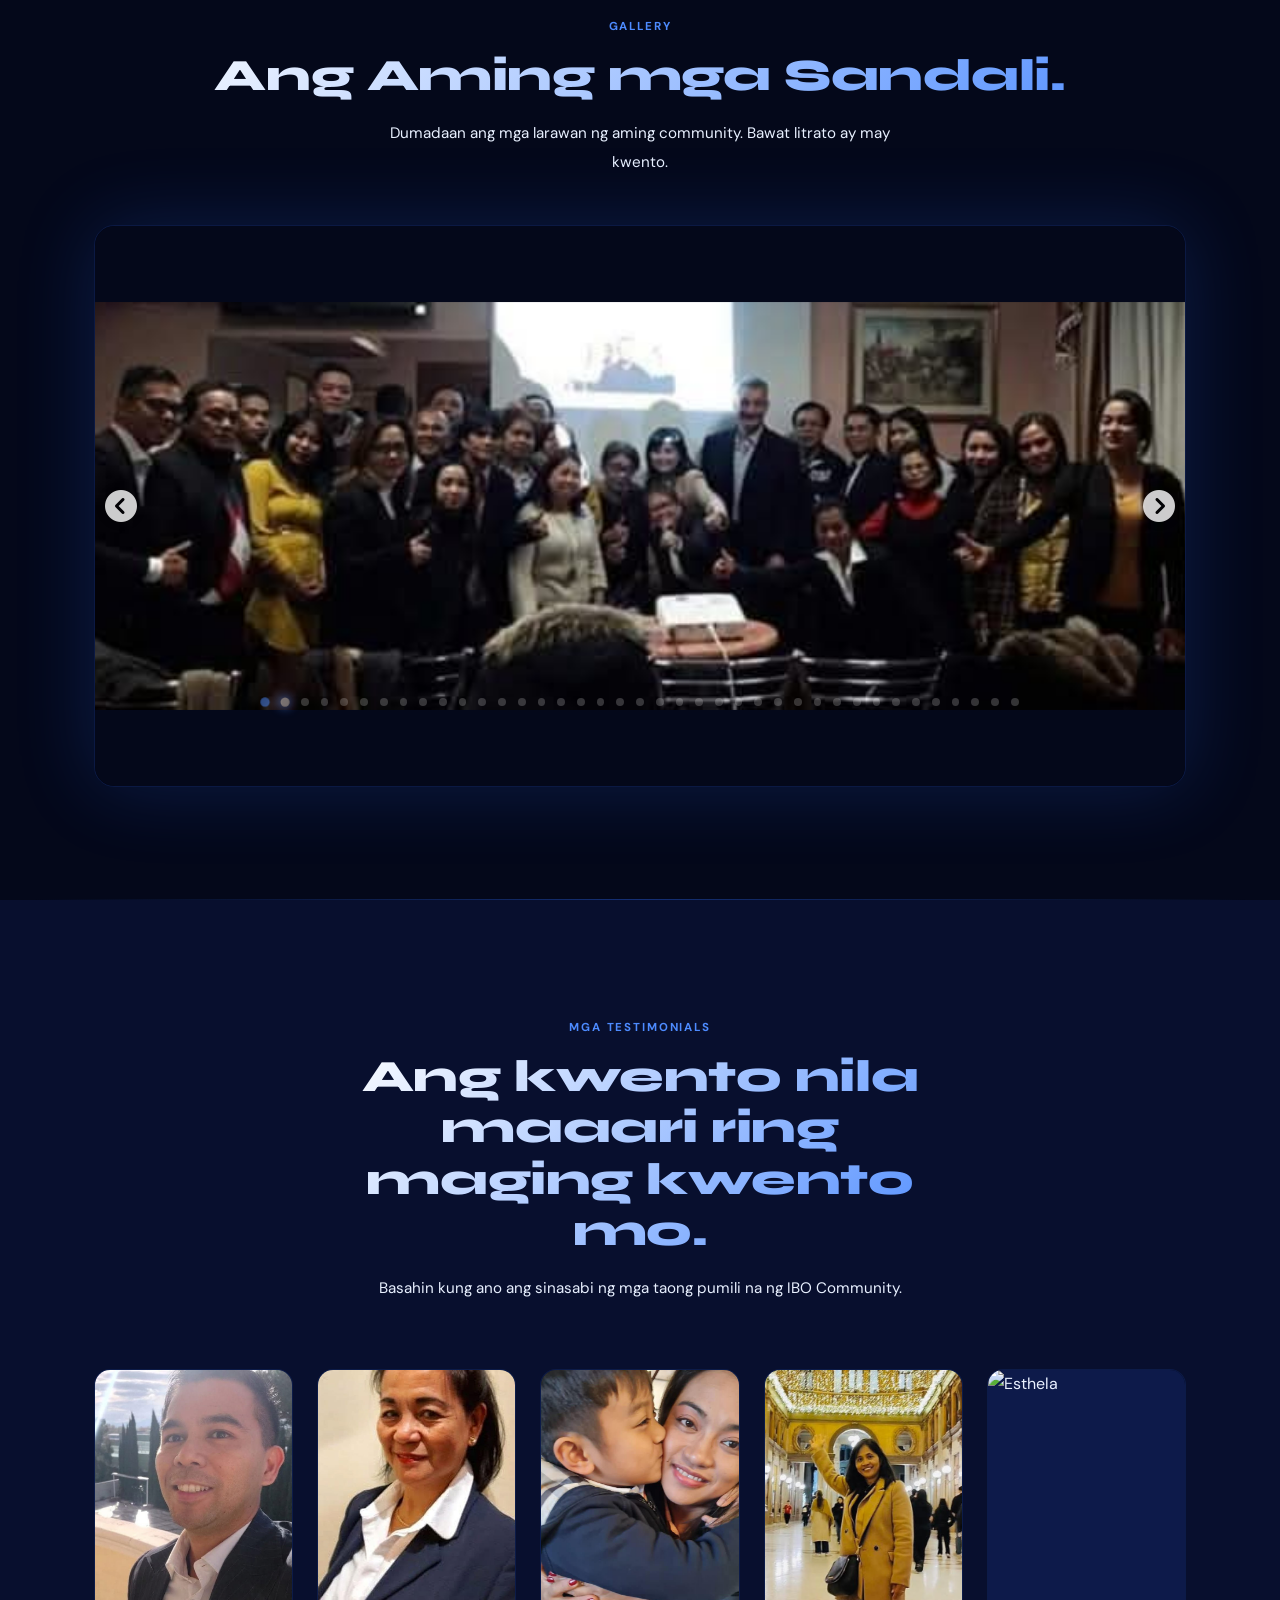
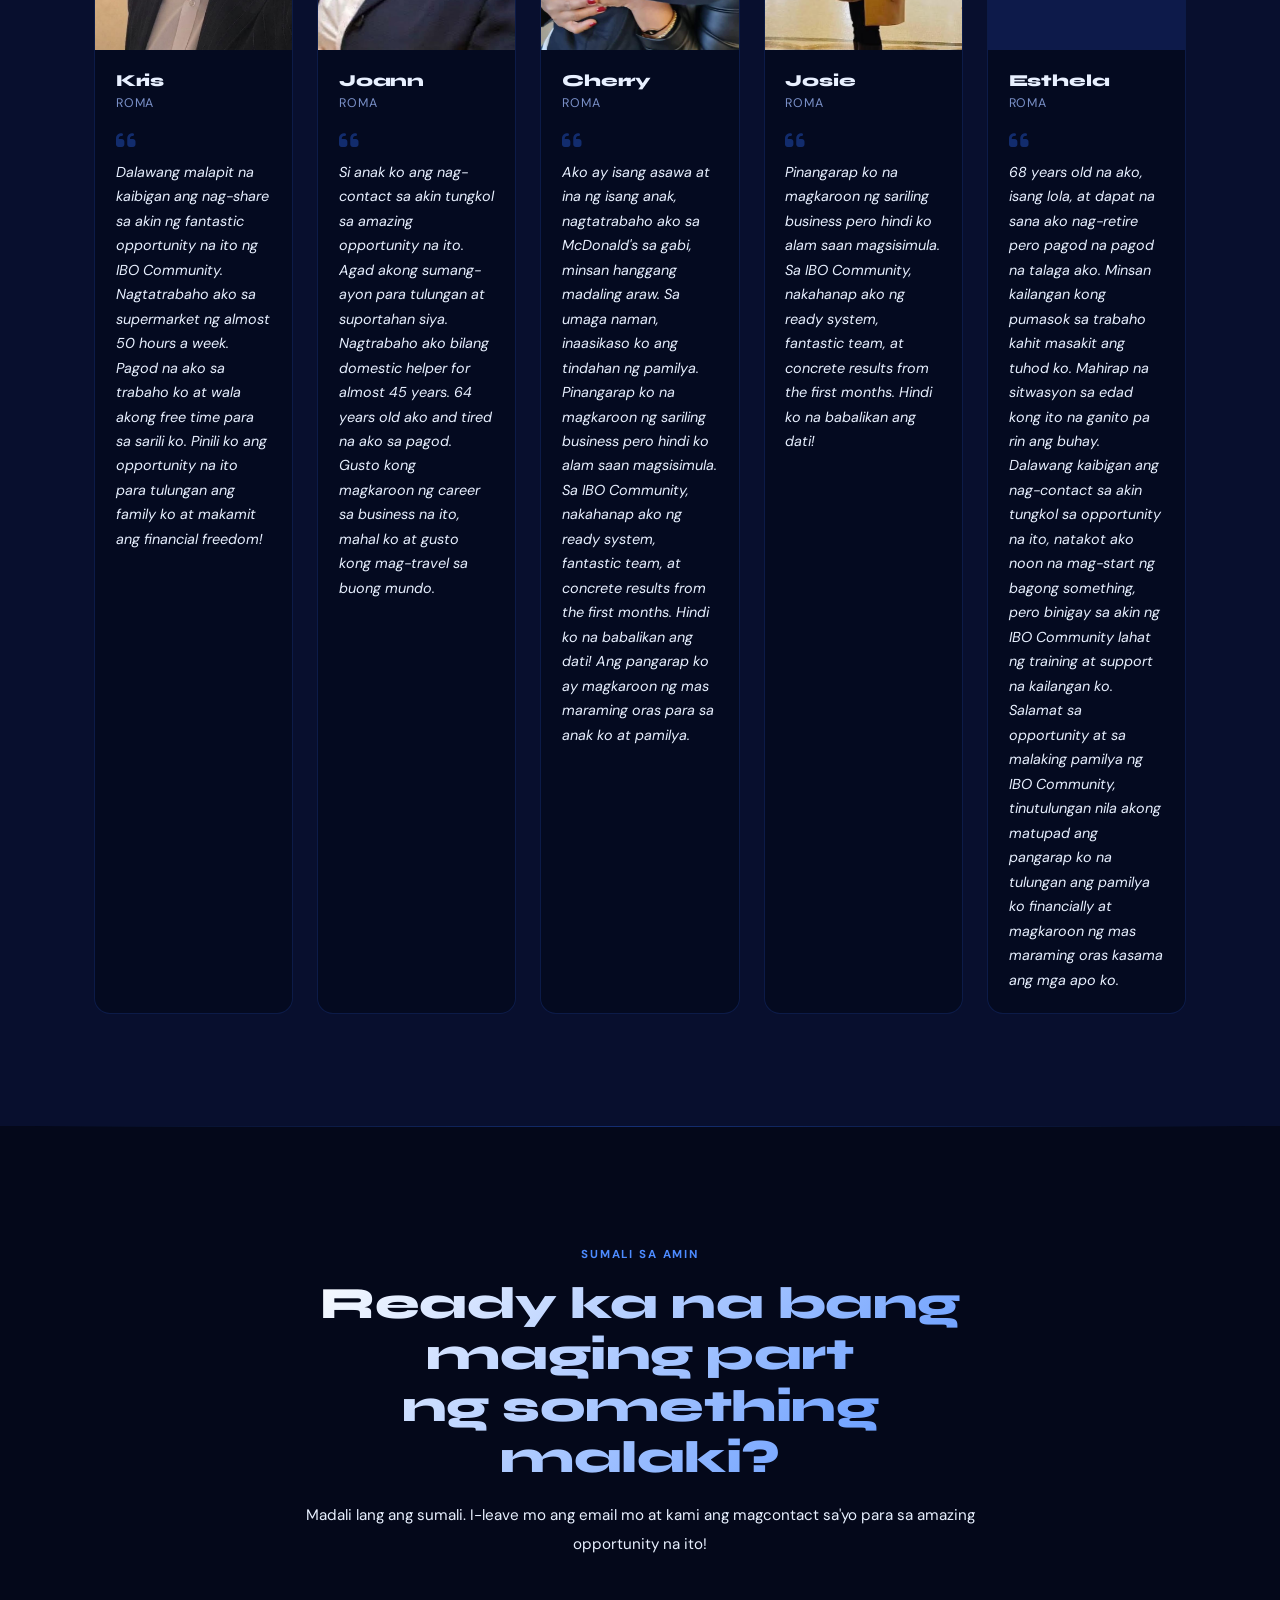
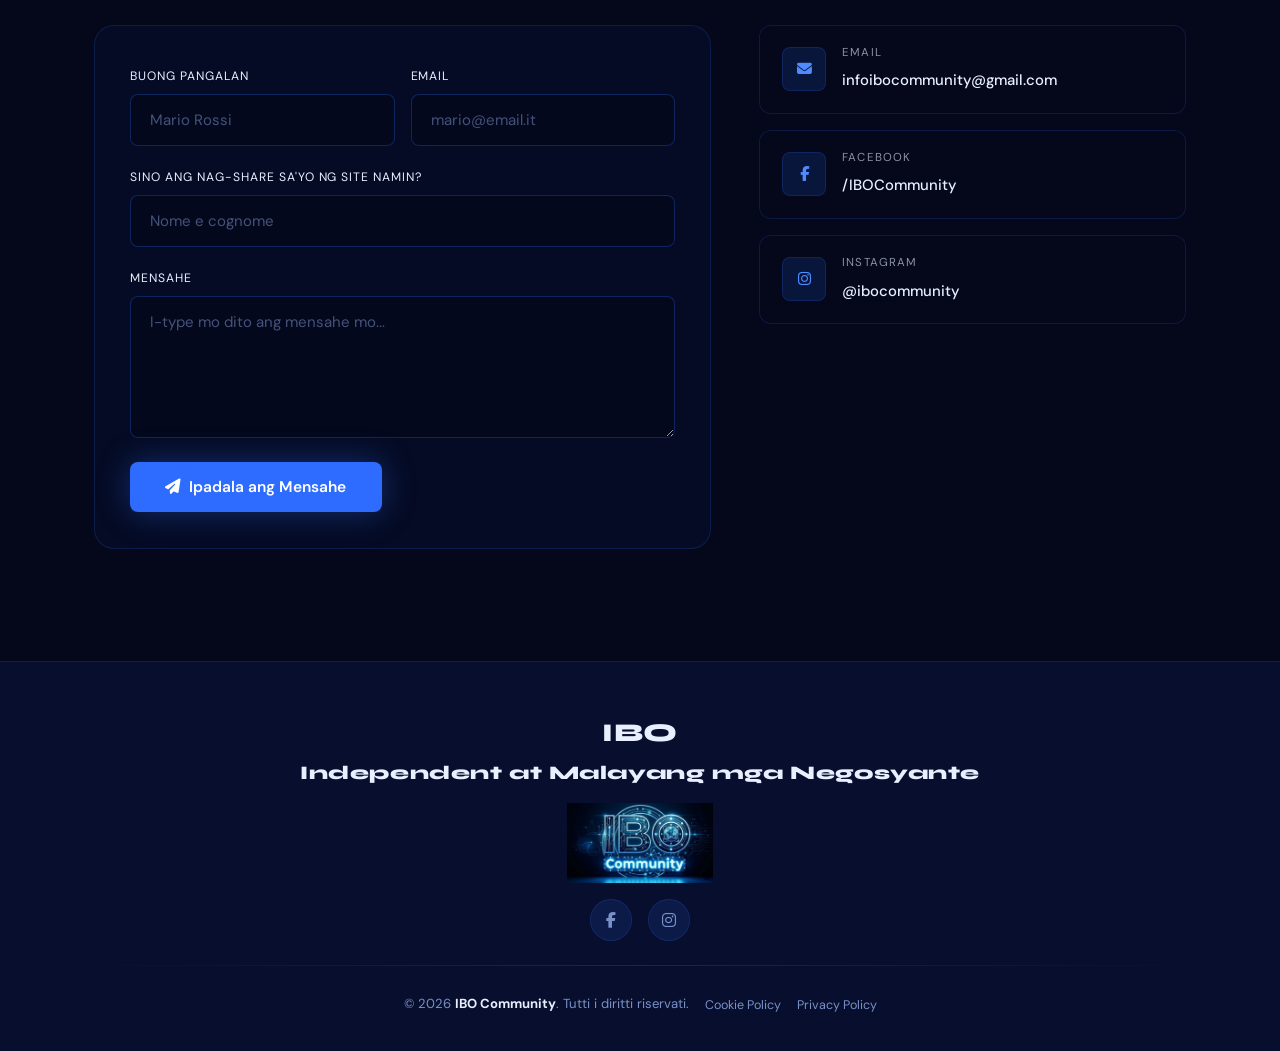
==== commit fa5ce1a1: "Aggiungo link Facebook (contatti + footer)" ====
--- a/index.html
+++ b/index.html
@@ -361,7 +361,7 @@
               <span class="contact-icon"><i class="fa-solid fa-envelope"></i></span>
               <div><small>Email</small><span>infoibocommunity@gmail.com</span></div>
             </a>
-            <a class="contact-item" href="#">
+            <a class="contact-item" href="https://www.facebook.com/share/1EJBTYRTzx/" target="_blank" rel="noopener">
               <span class="contact-icon"><i class="fa-brands fa-facebook-f"></i></span>
               <div><small>Facebook</small><span>/IBOCommunity</span></div>
             </a>
@@ -385,7 +385,7 @@
       <img src="ibo_logo.jpg" alt="IBO Logo" style="height:80px; width:auto; display:block; margin:0.8rem auto 0;" />
      </div>
       <div class="d-flex justify-content-center gap-3 mb-4">
-        <a href="#" class="footer-social" aria-label="Facebook"><i class="fa-brands fa-facebook-f"></i></a>
+        <a href="https://www.facebook.com/share/1EJBTYRTzx/" target="_blank" rel="noopener" class="footer-social" aria-label="Facebook"><i class="fa-brands fa-facebook-f"></i></a>
        <a href="https://www.instagram.com/ibo_community_italia" class="footer-social" aria-label="Instagram">
   <i class="fa-brands fa-instagram"></i>
 </a>
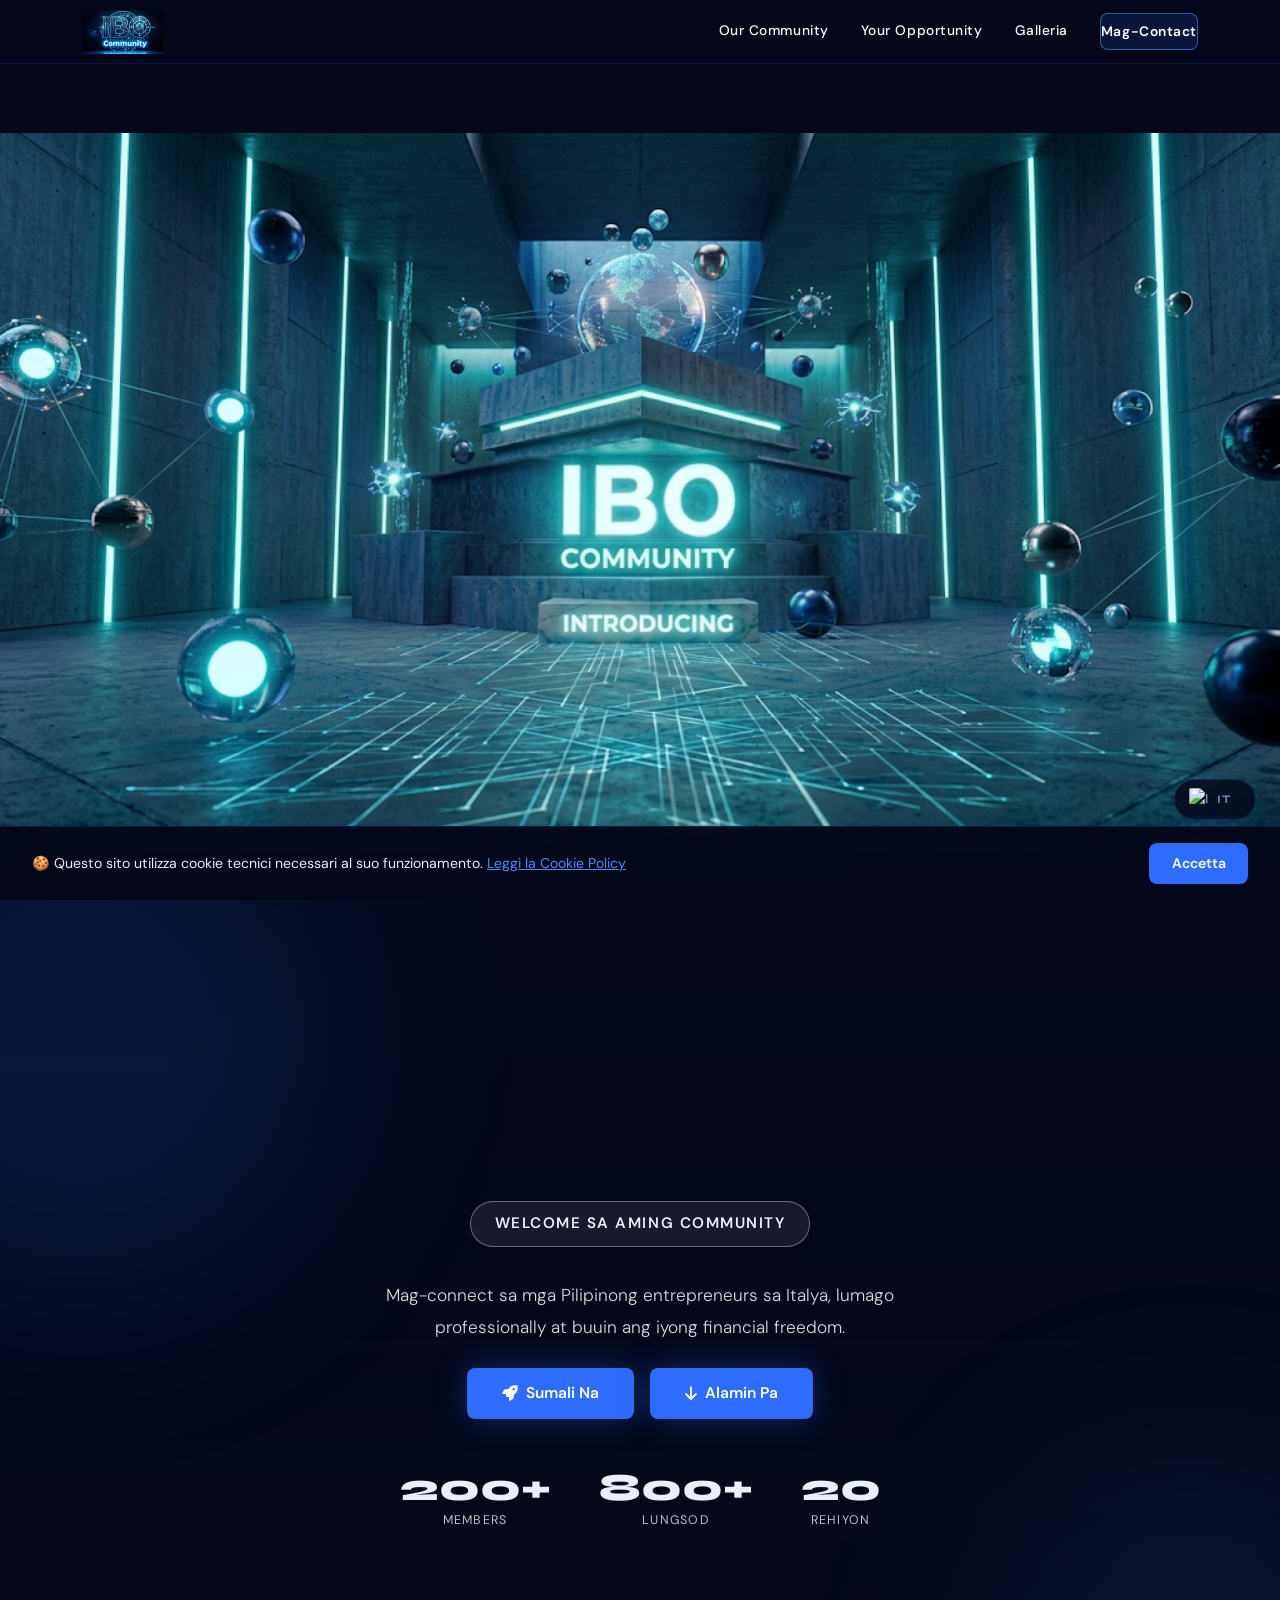
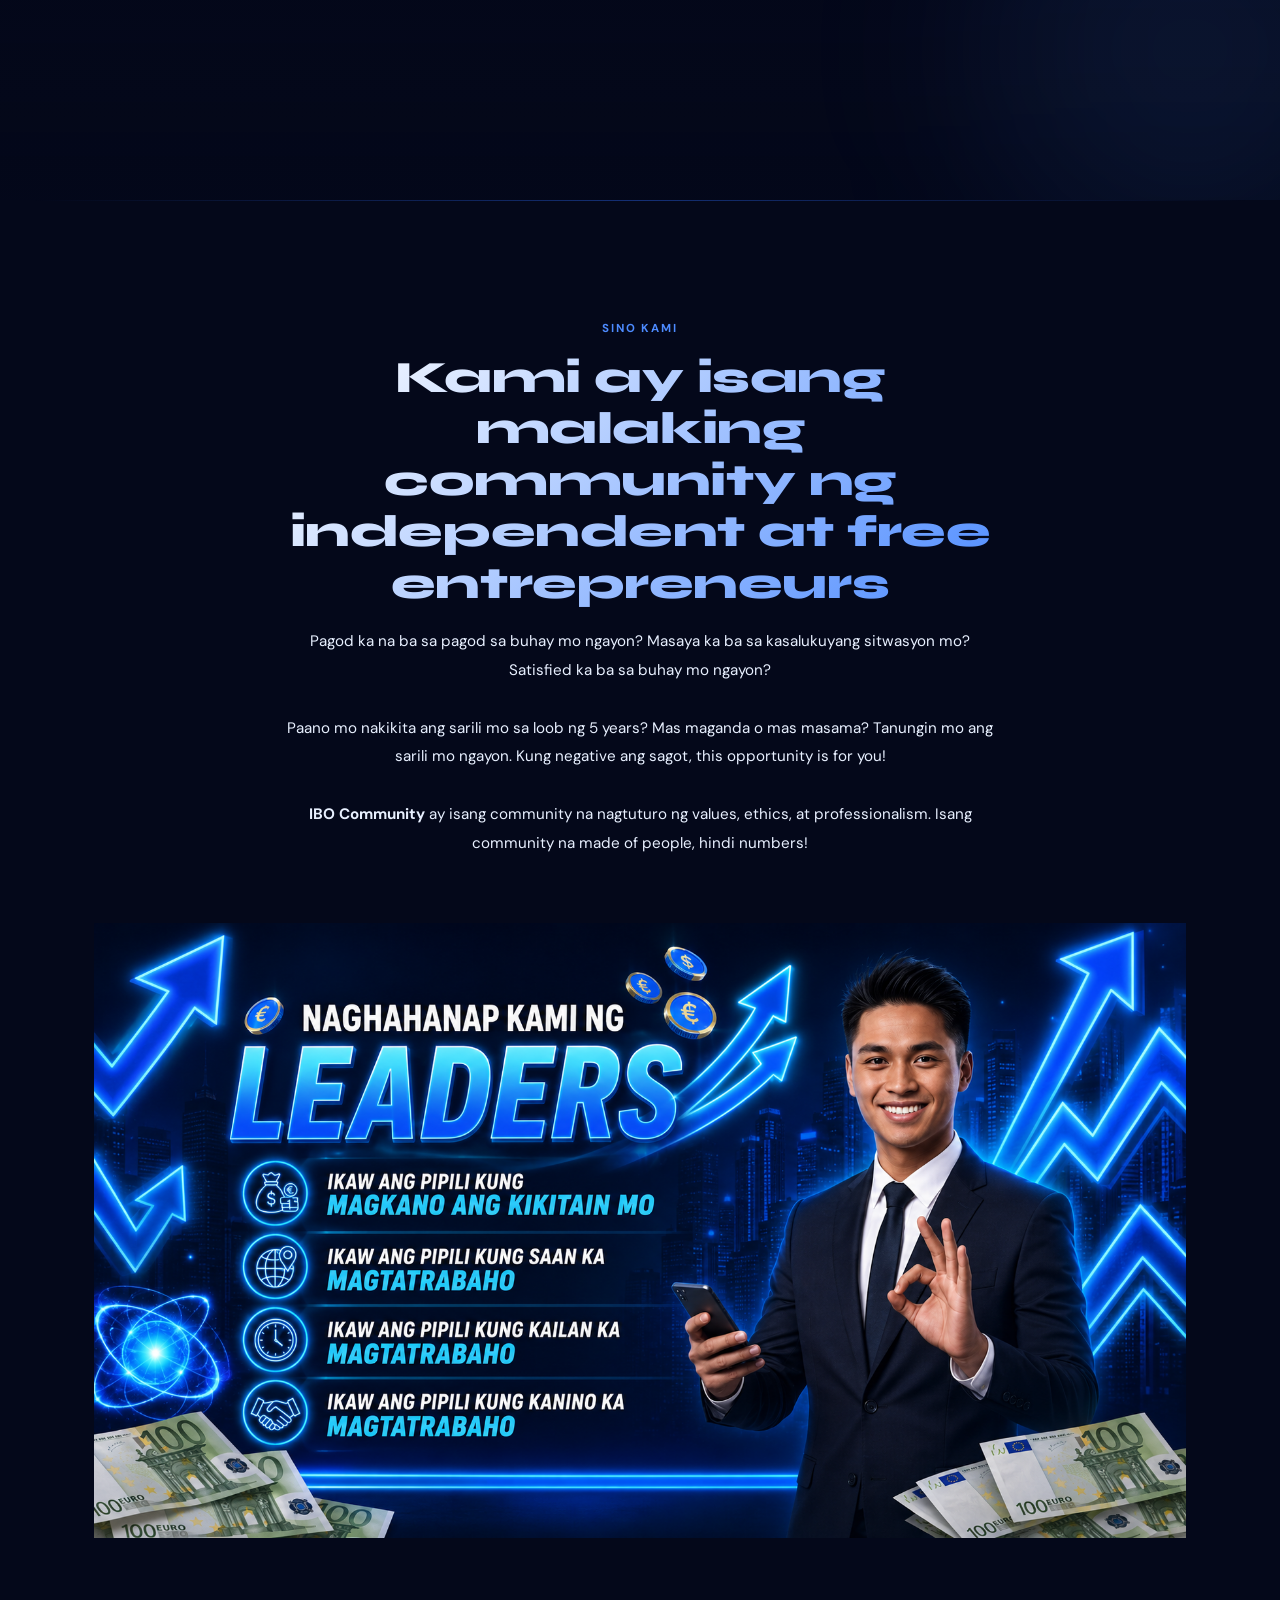
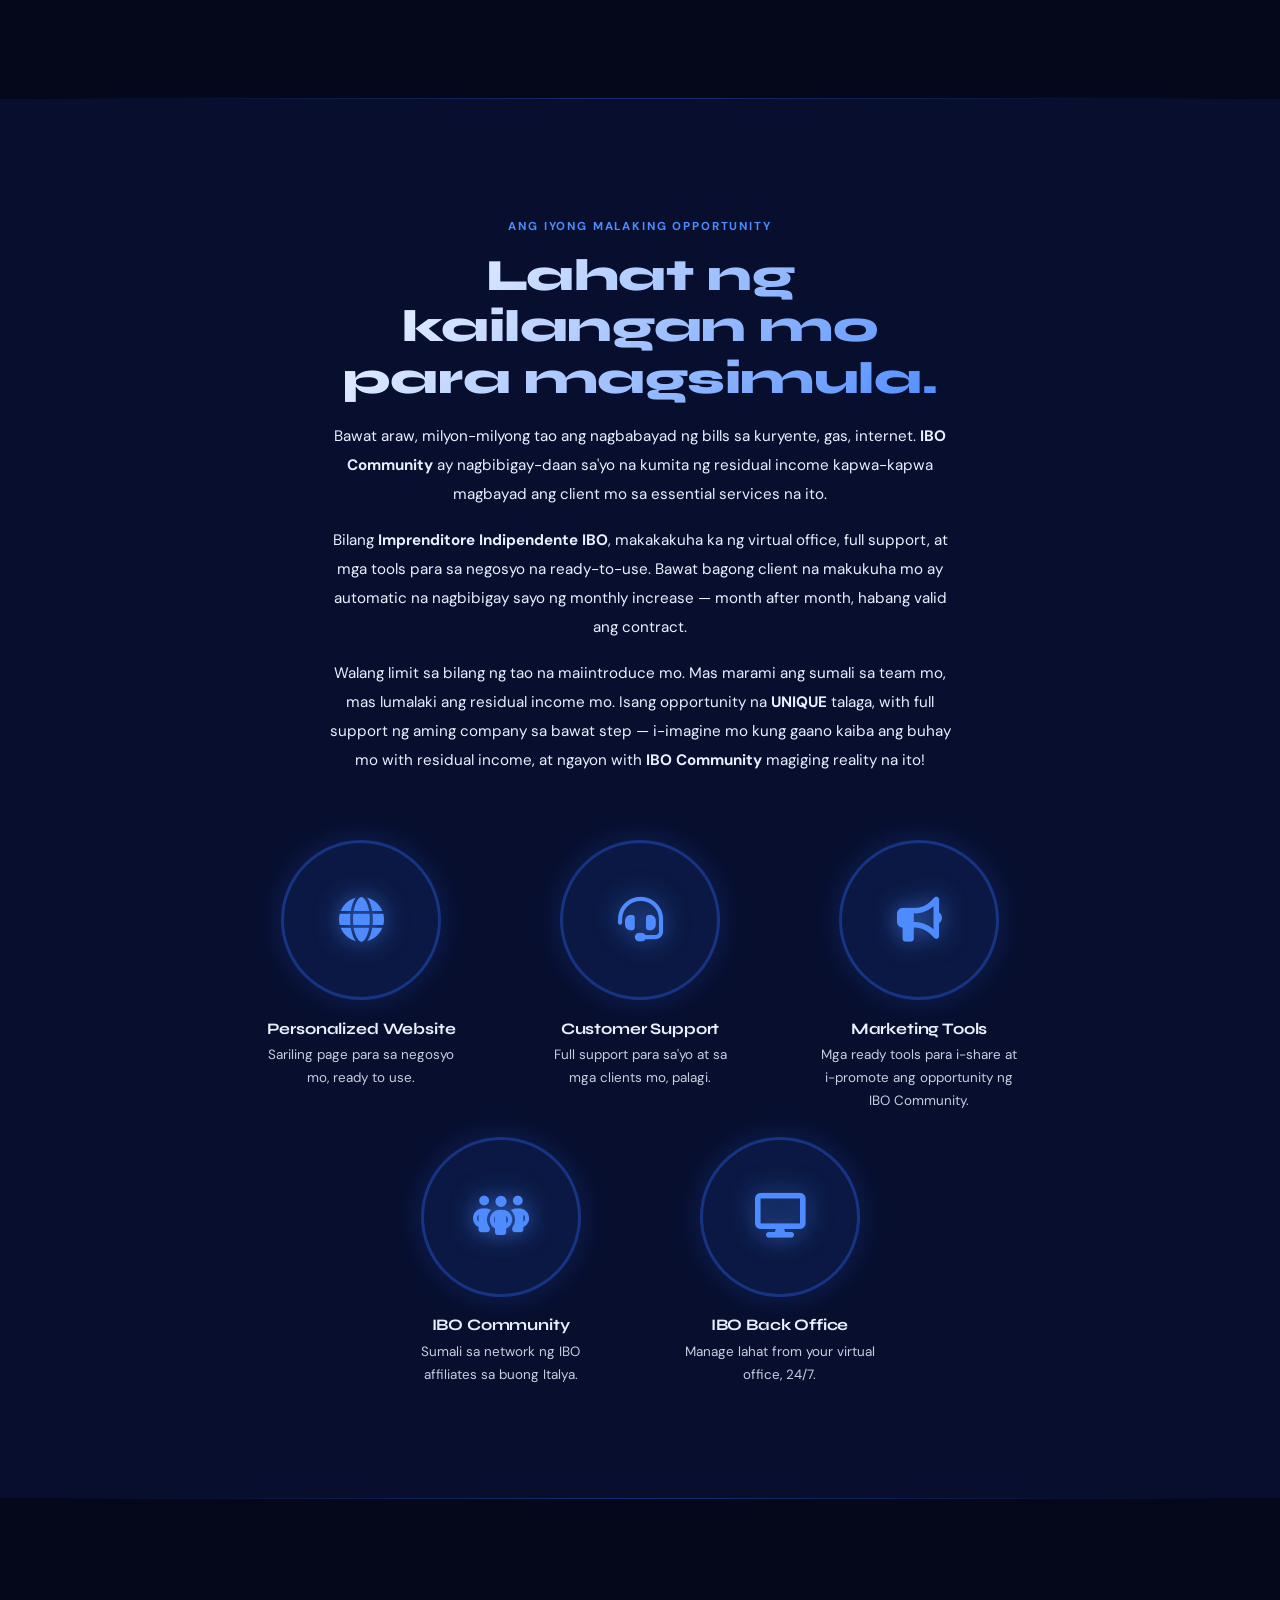
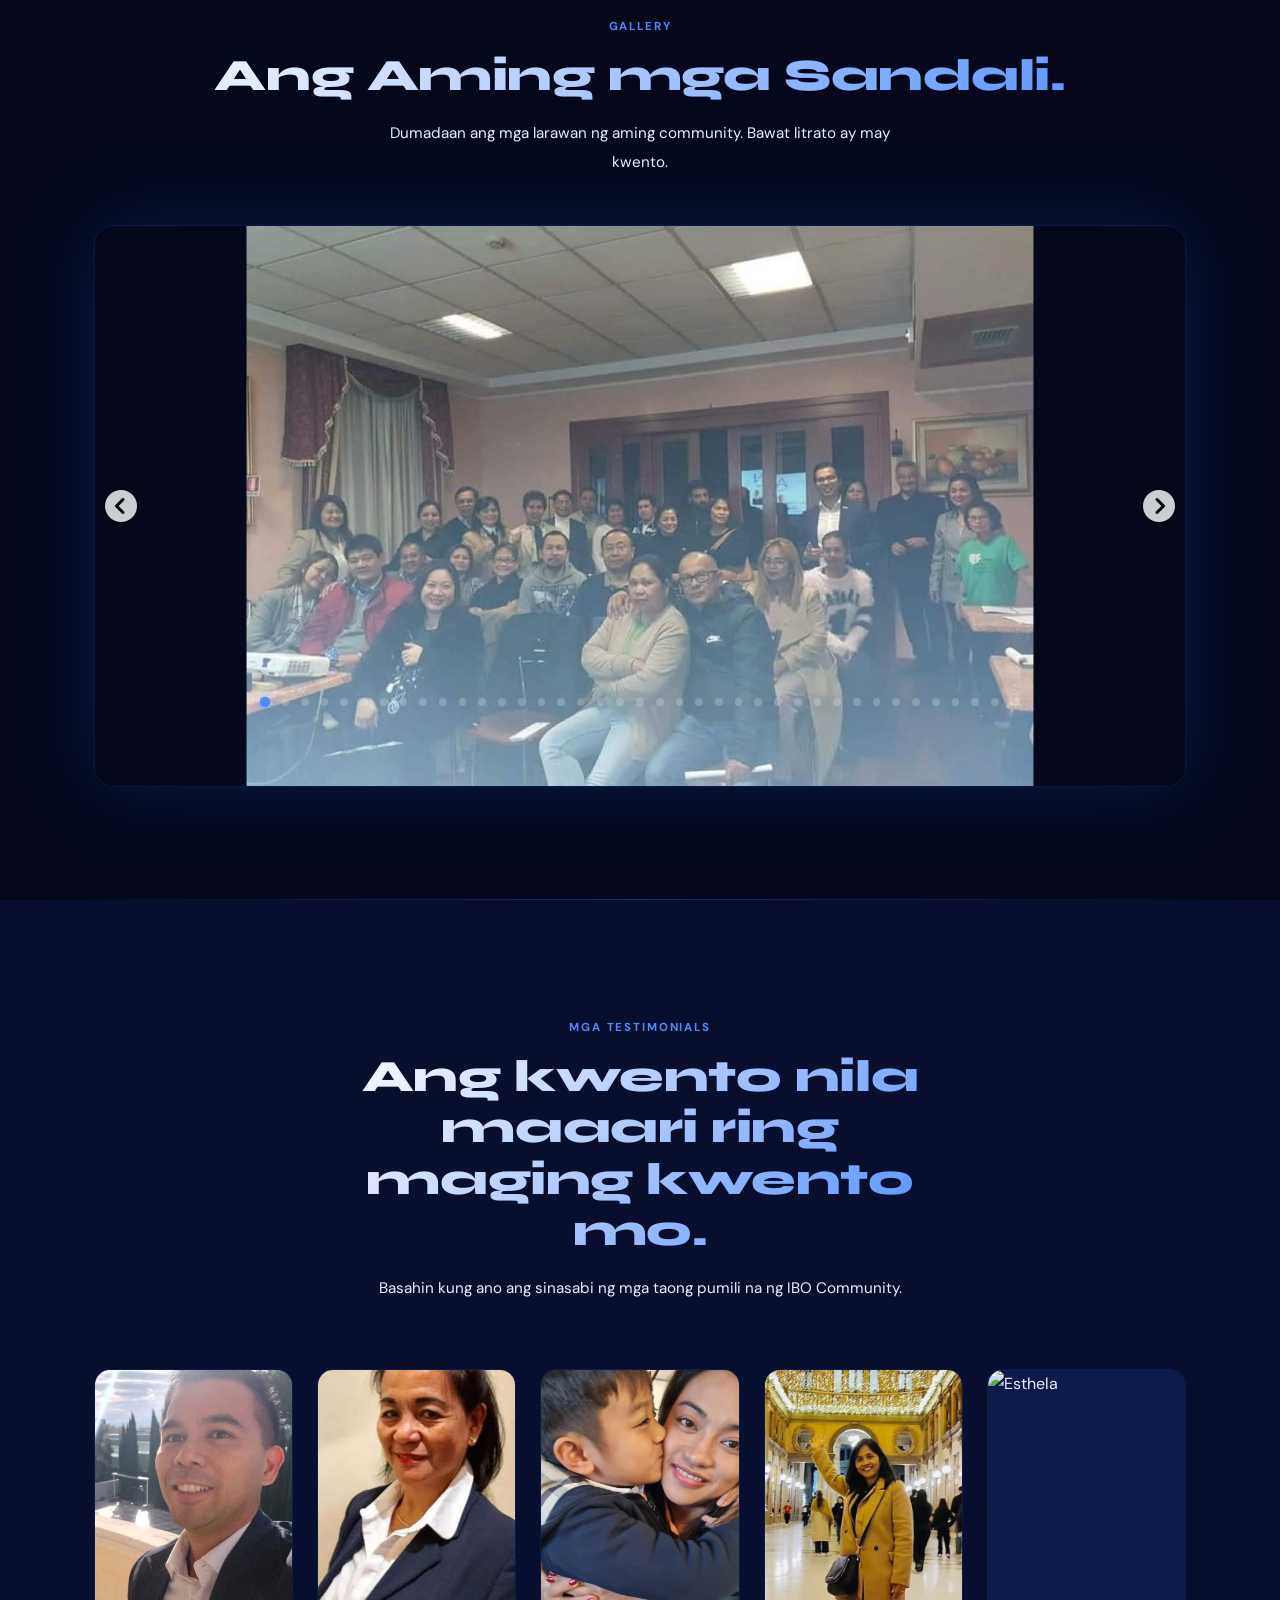
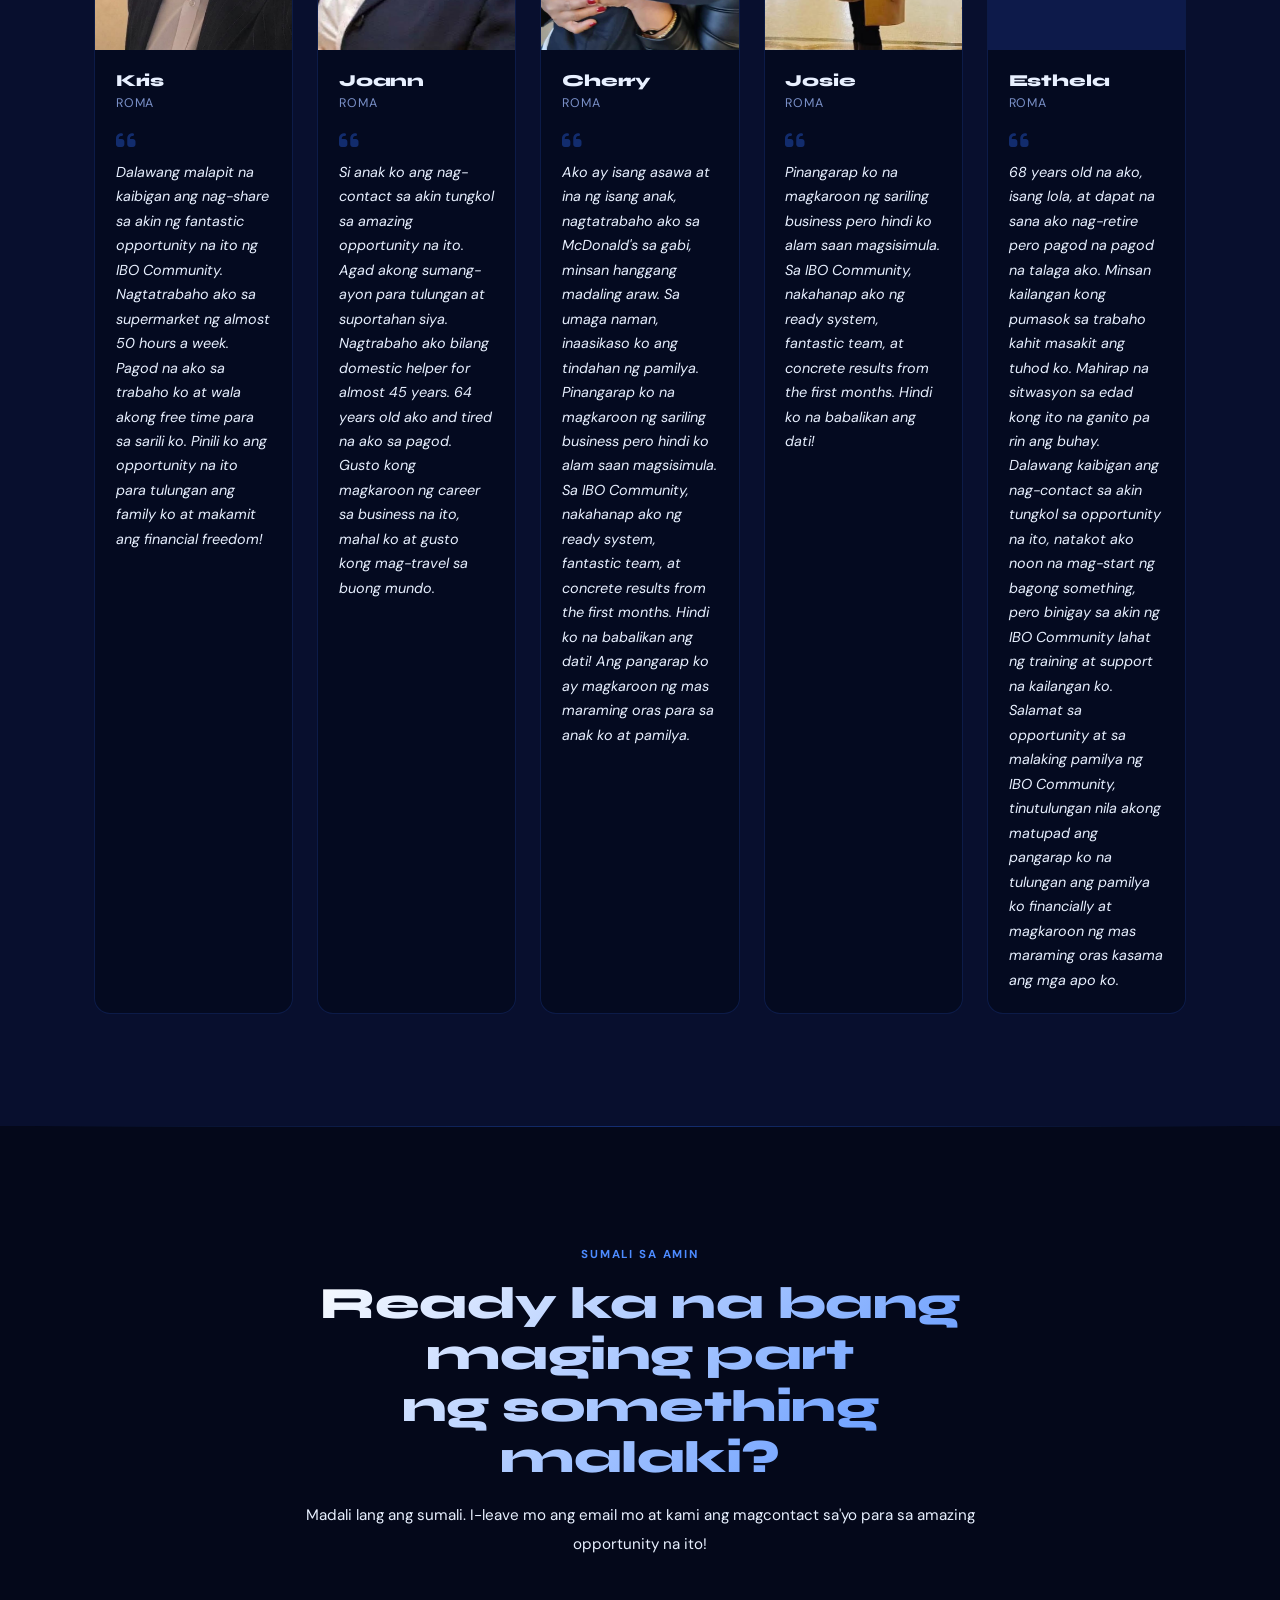
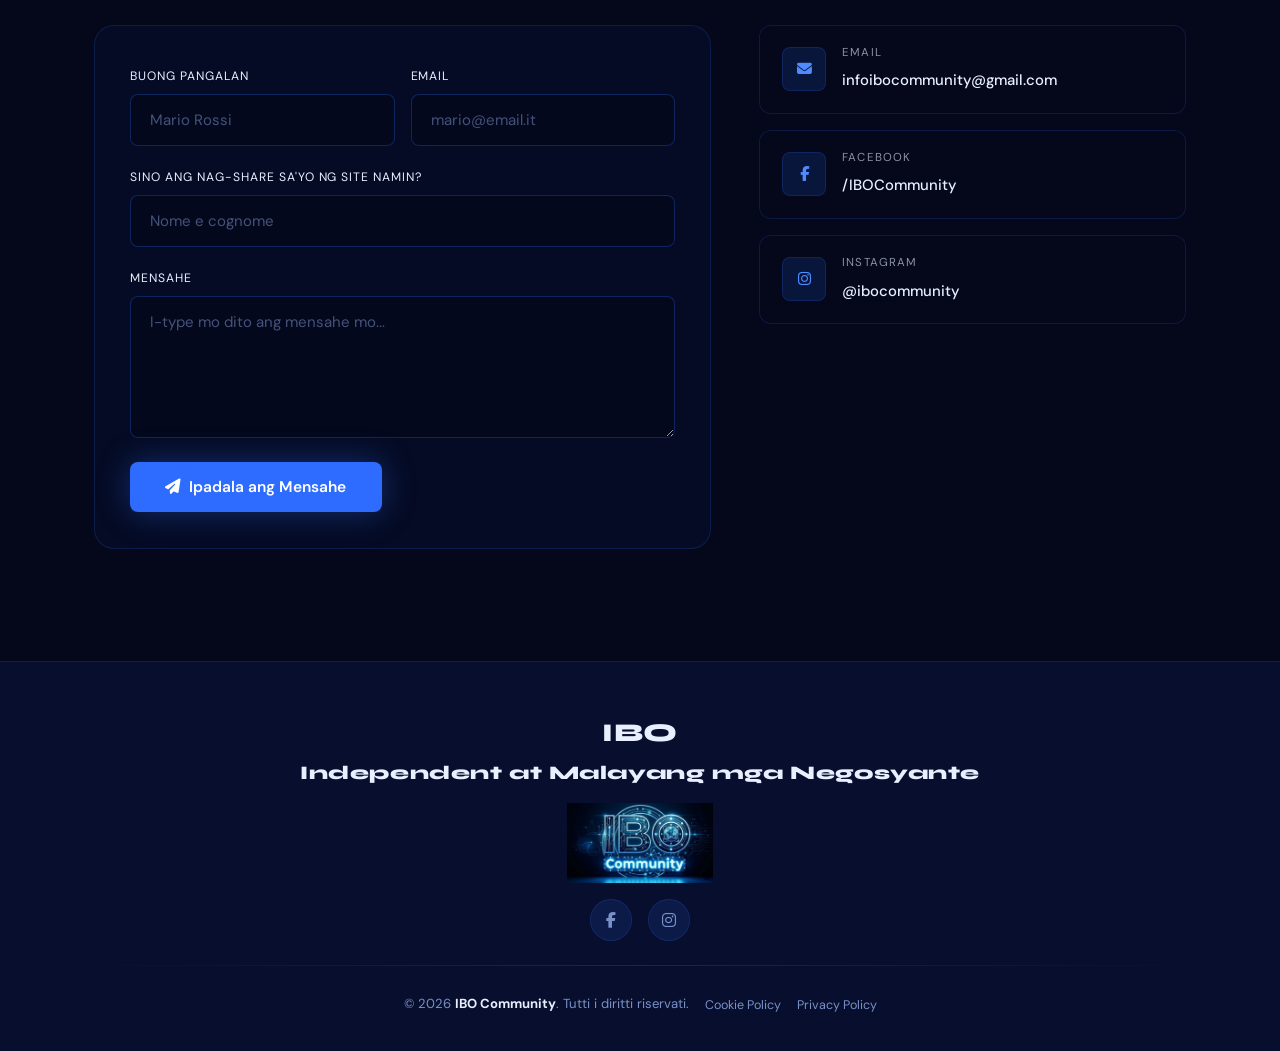
==== commit 70322235: "Fix hero mobile: sostituito trucco CSS content:url() con due img separate" ====
--- a/index.html
+++ b/index.html
@@ -29,10 +29,10 @@
         <img src="ibo_logo.jpg" alt="Logo IBO Community" class="nav-logo-img" />
       </a>
       <ul class="nav-links mb-0">
-        <li><a class="nav-link" href="#chi-siamo" data-it="La nostra community" data-fil="Ang Aming Community">La nostra community</a></li>
-        <li><a class="nav-link" href="#servizi" data-it="La tua opportunità" data-fil="Ang Iyong Opportunity">La tua opportunità</a></li>
+        <li><a class="nav-link" href="#chi-siamo" data-it="La nostra community" data-fil="Our Community">La nostra community</a></li>
+        <li><a class="nav-link" href="#servizi" data-it="La tua opportunità" data-fil="Your Opportunity">La tua opportunità</a></li>
         <li><a class="nav-link" href="#galleria" data-it="Galleria" data-fil="Galleria">Galleria</a></li>
-        <li><a class="nav-link nav-cta-contact" href="#contatti" data-it="Contattaci" data-fil="Mag-Contact">Contattaci</a></li>
+        <li><a class="nav-link nav-cta-contact" href="#contatti" data-it="Contattaci" data-fil="Mag-Contact">Contact Us</a></li>
       </ul>
     </div>
   </nav>
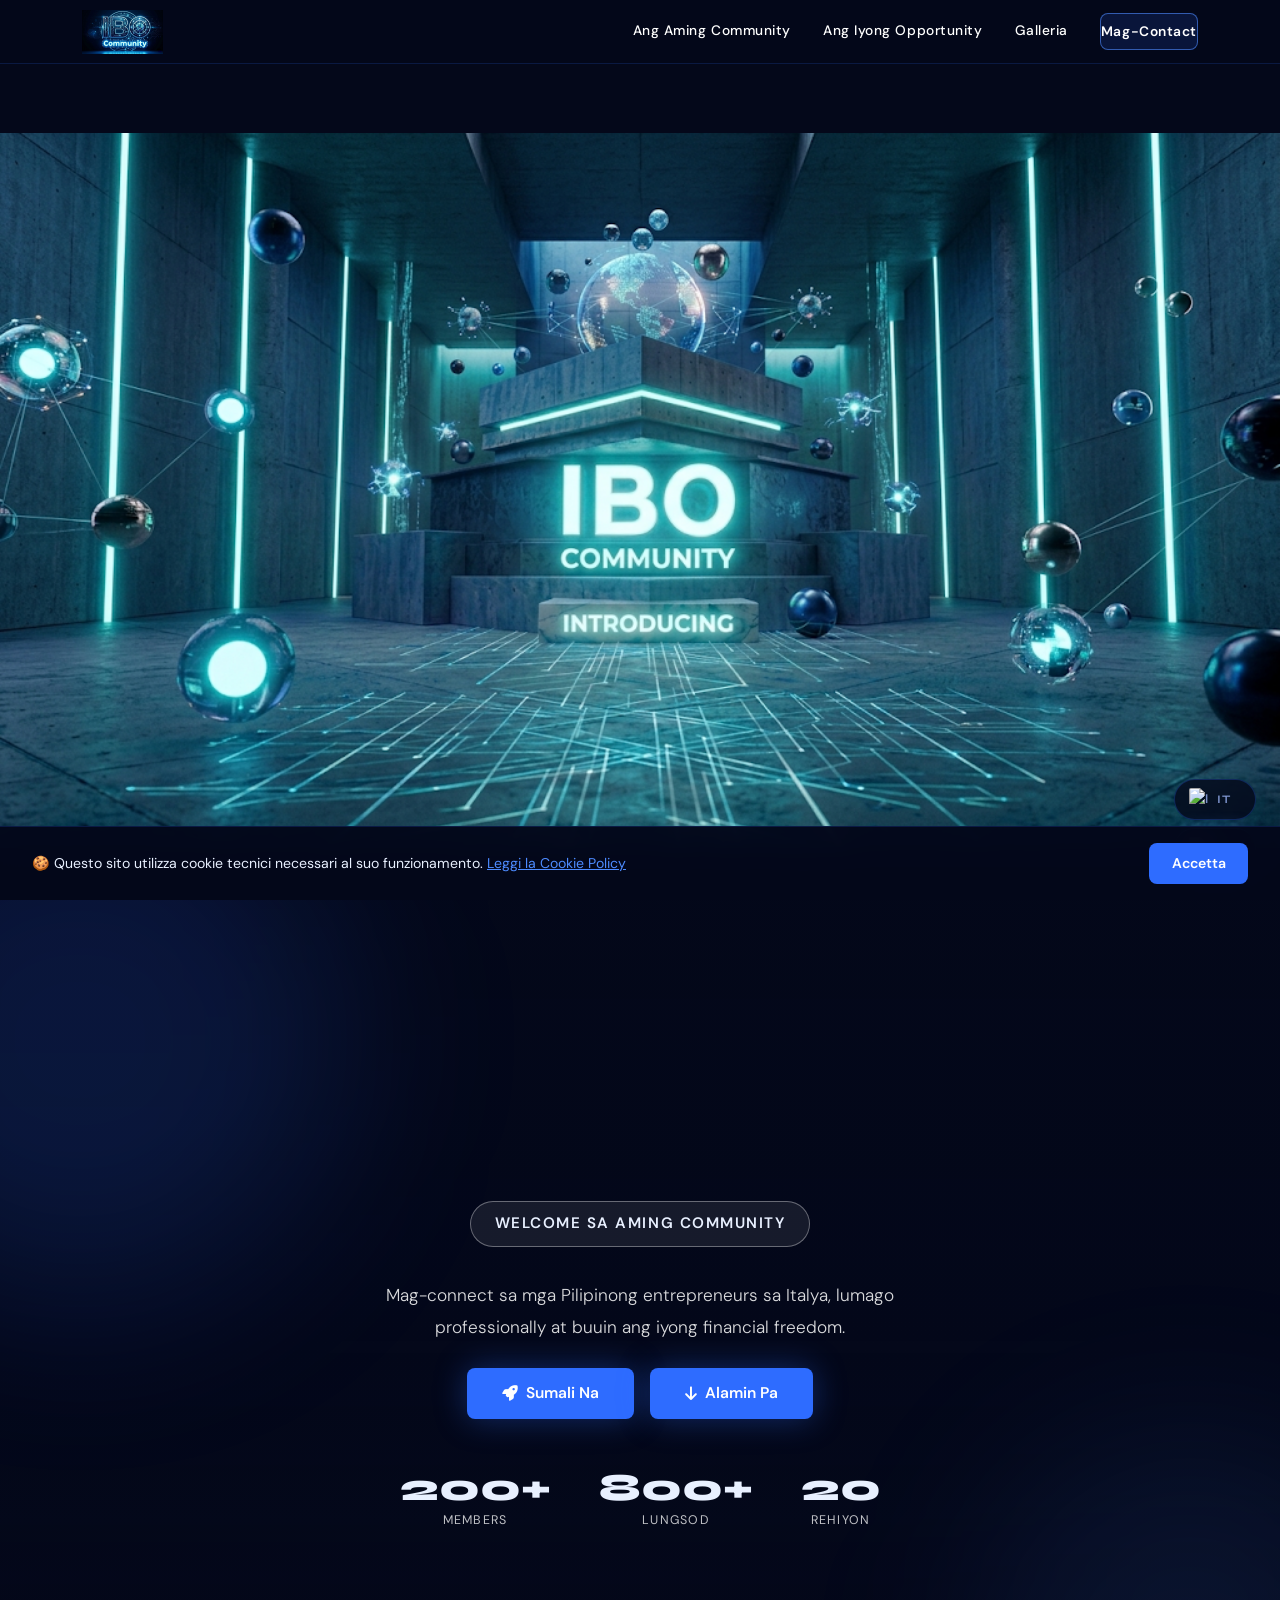
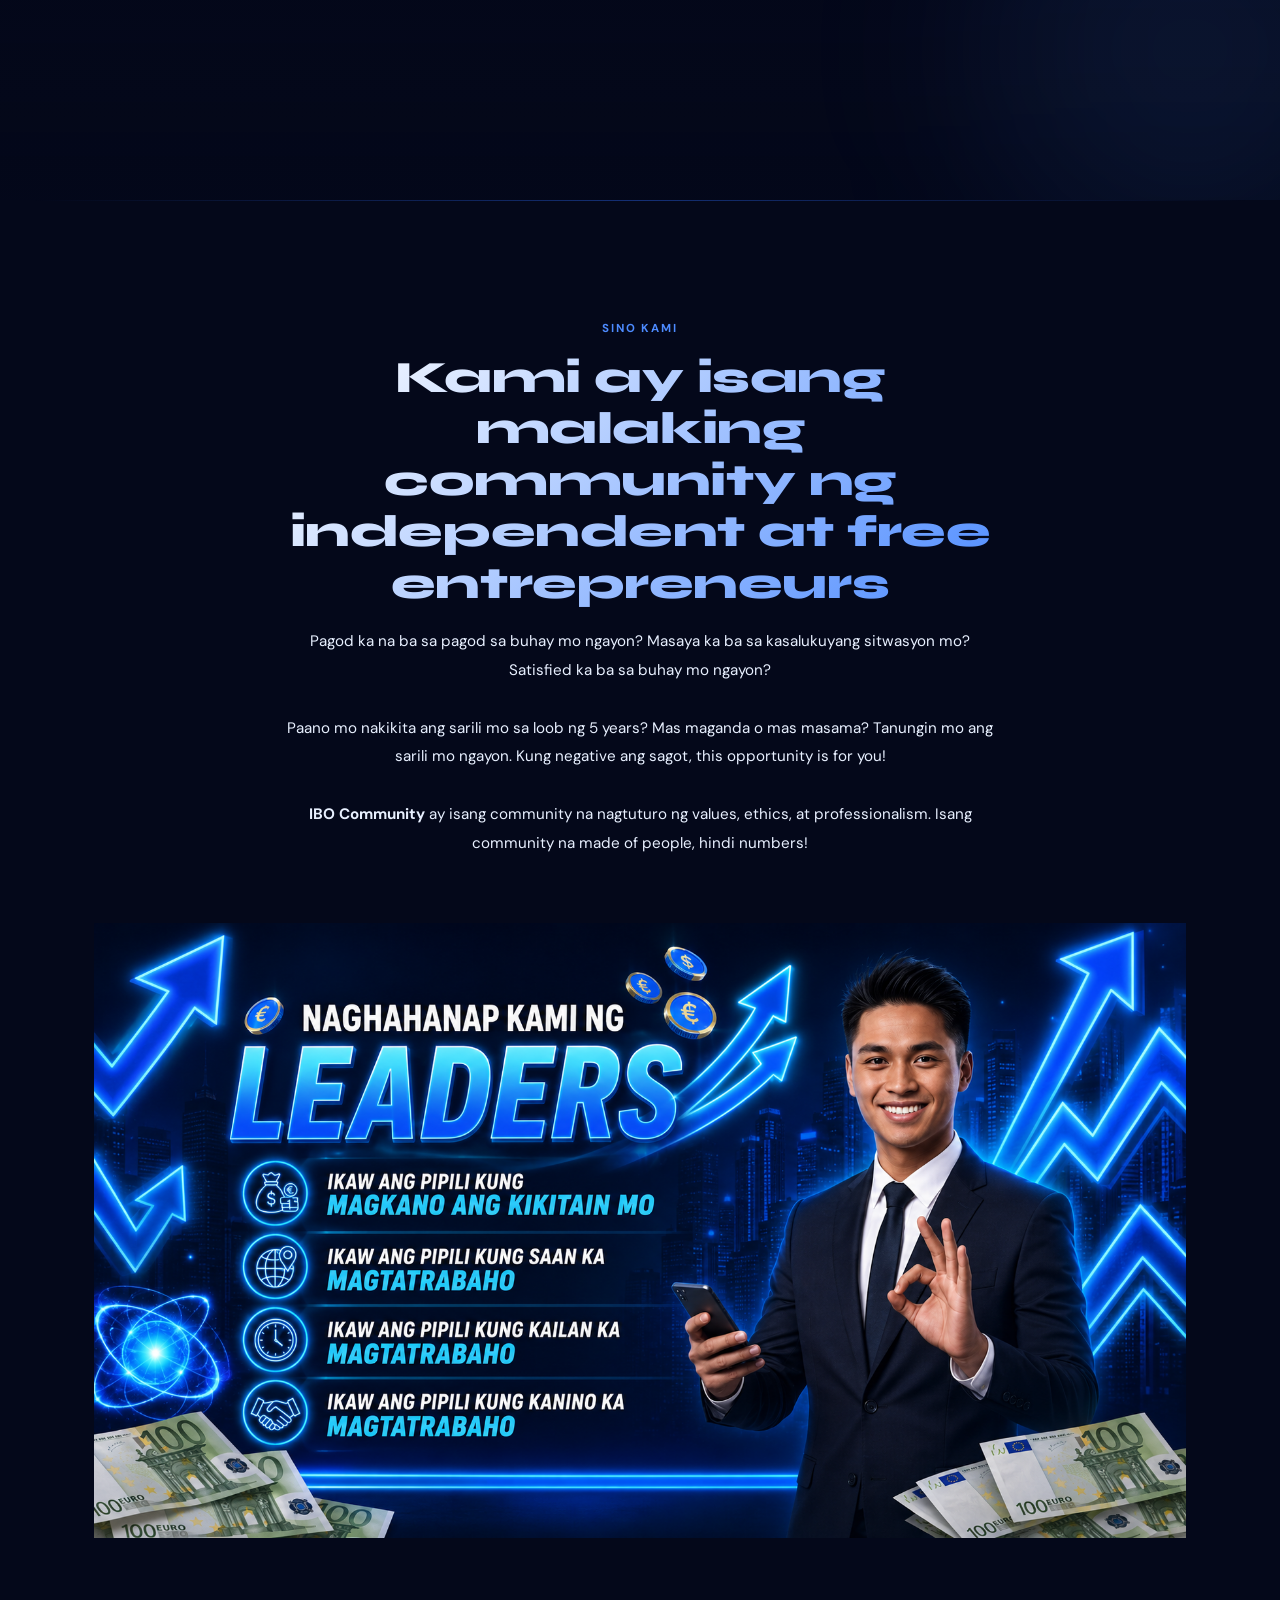
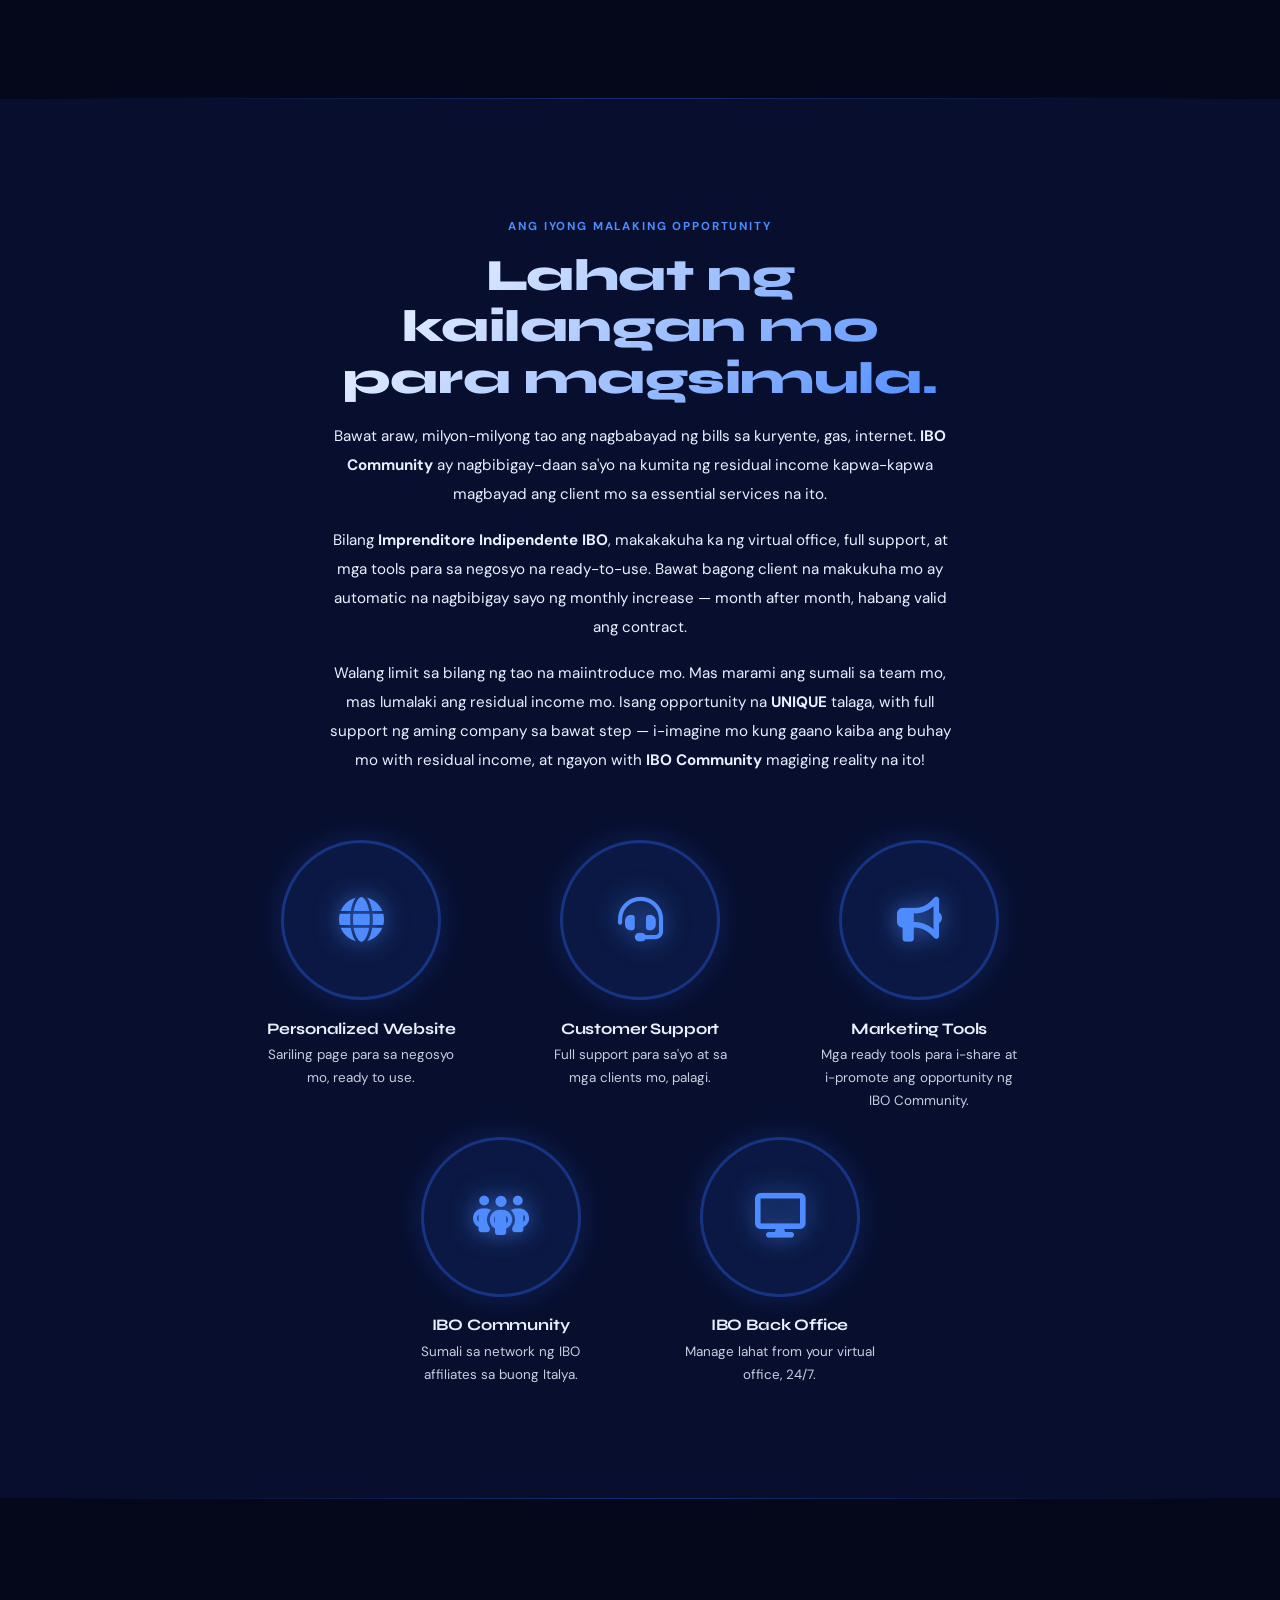
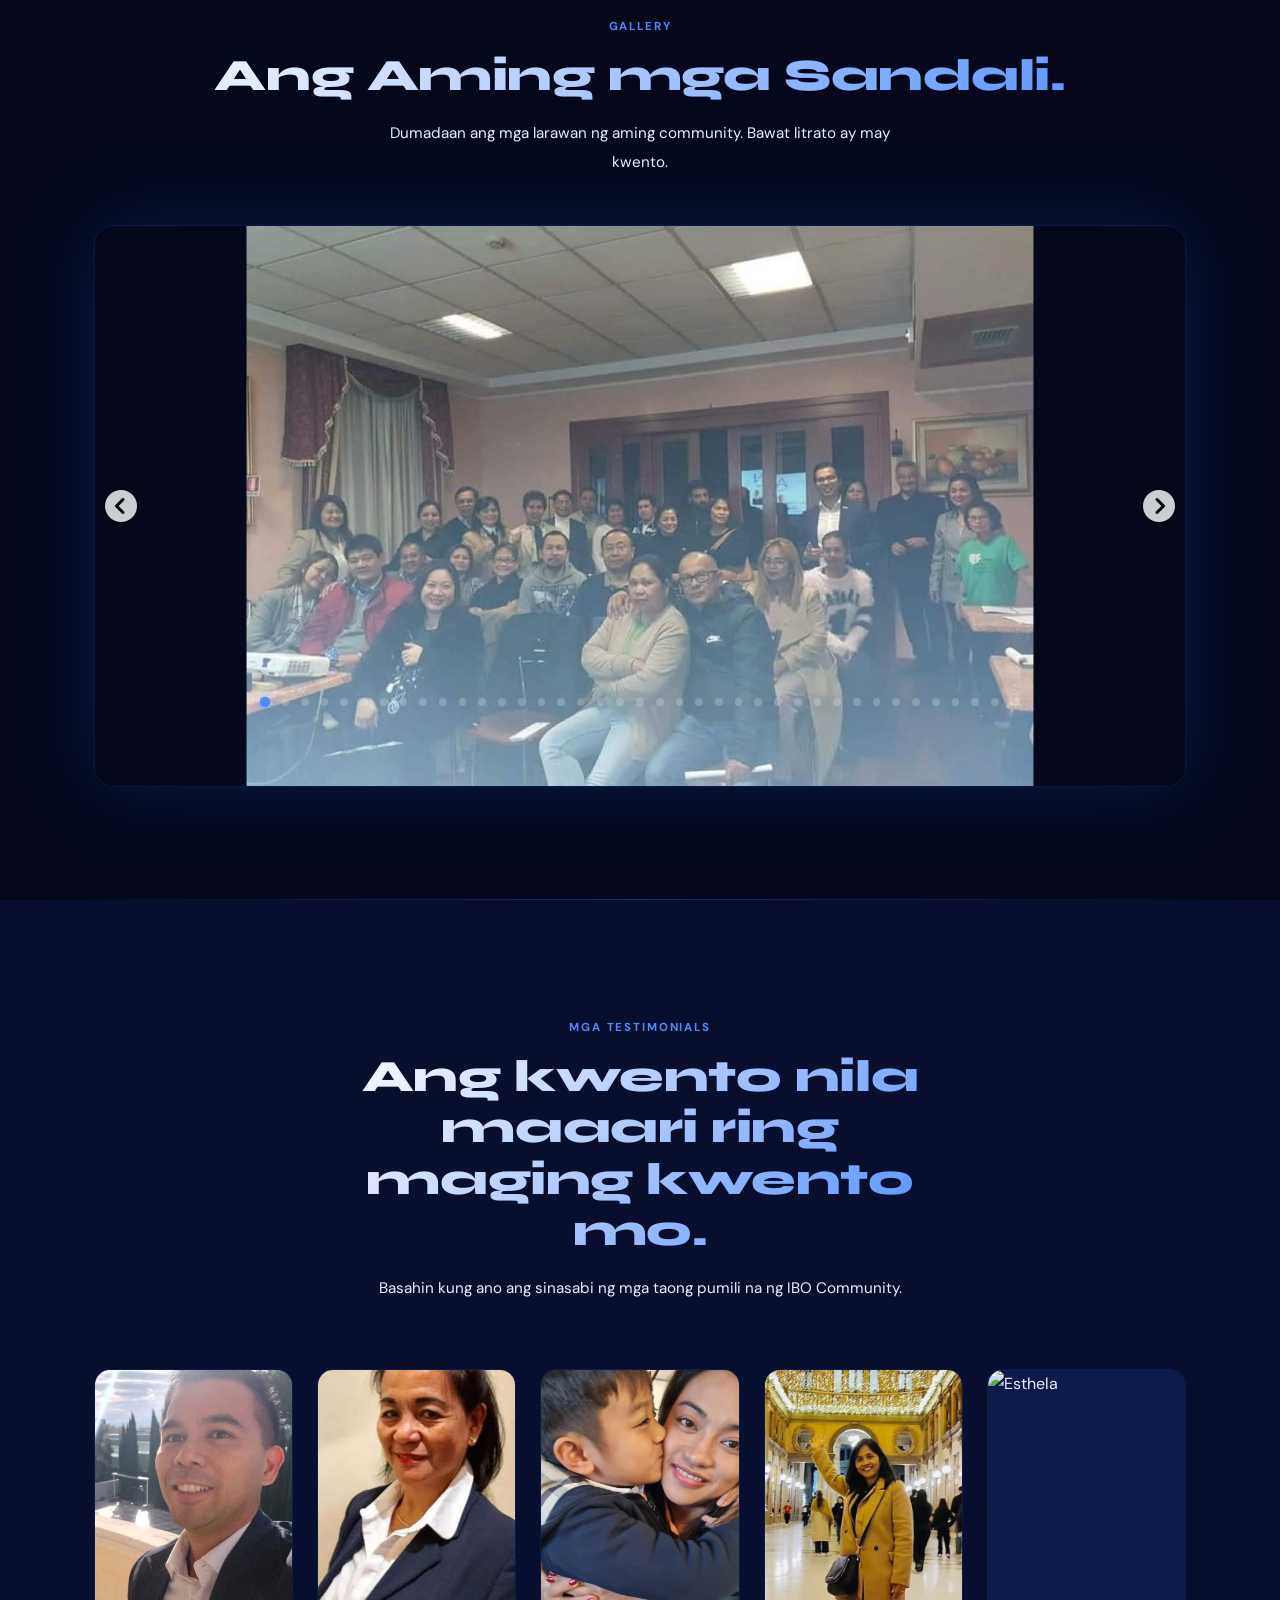
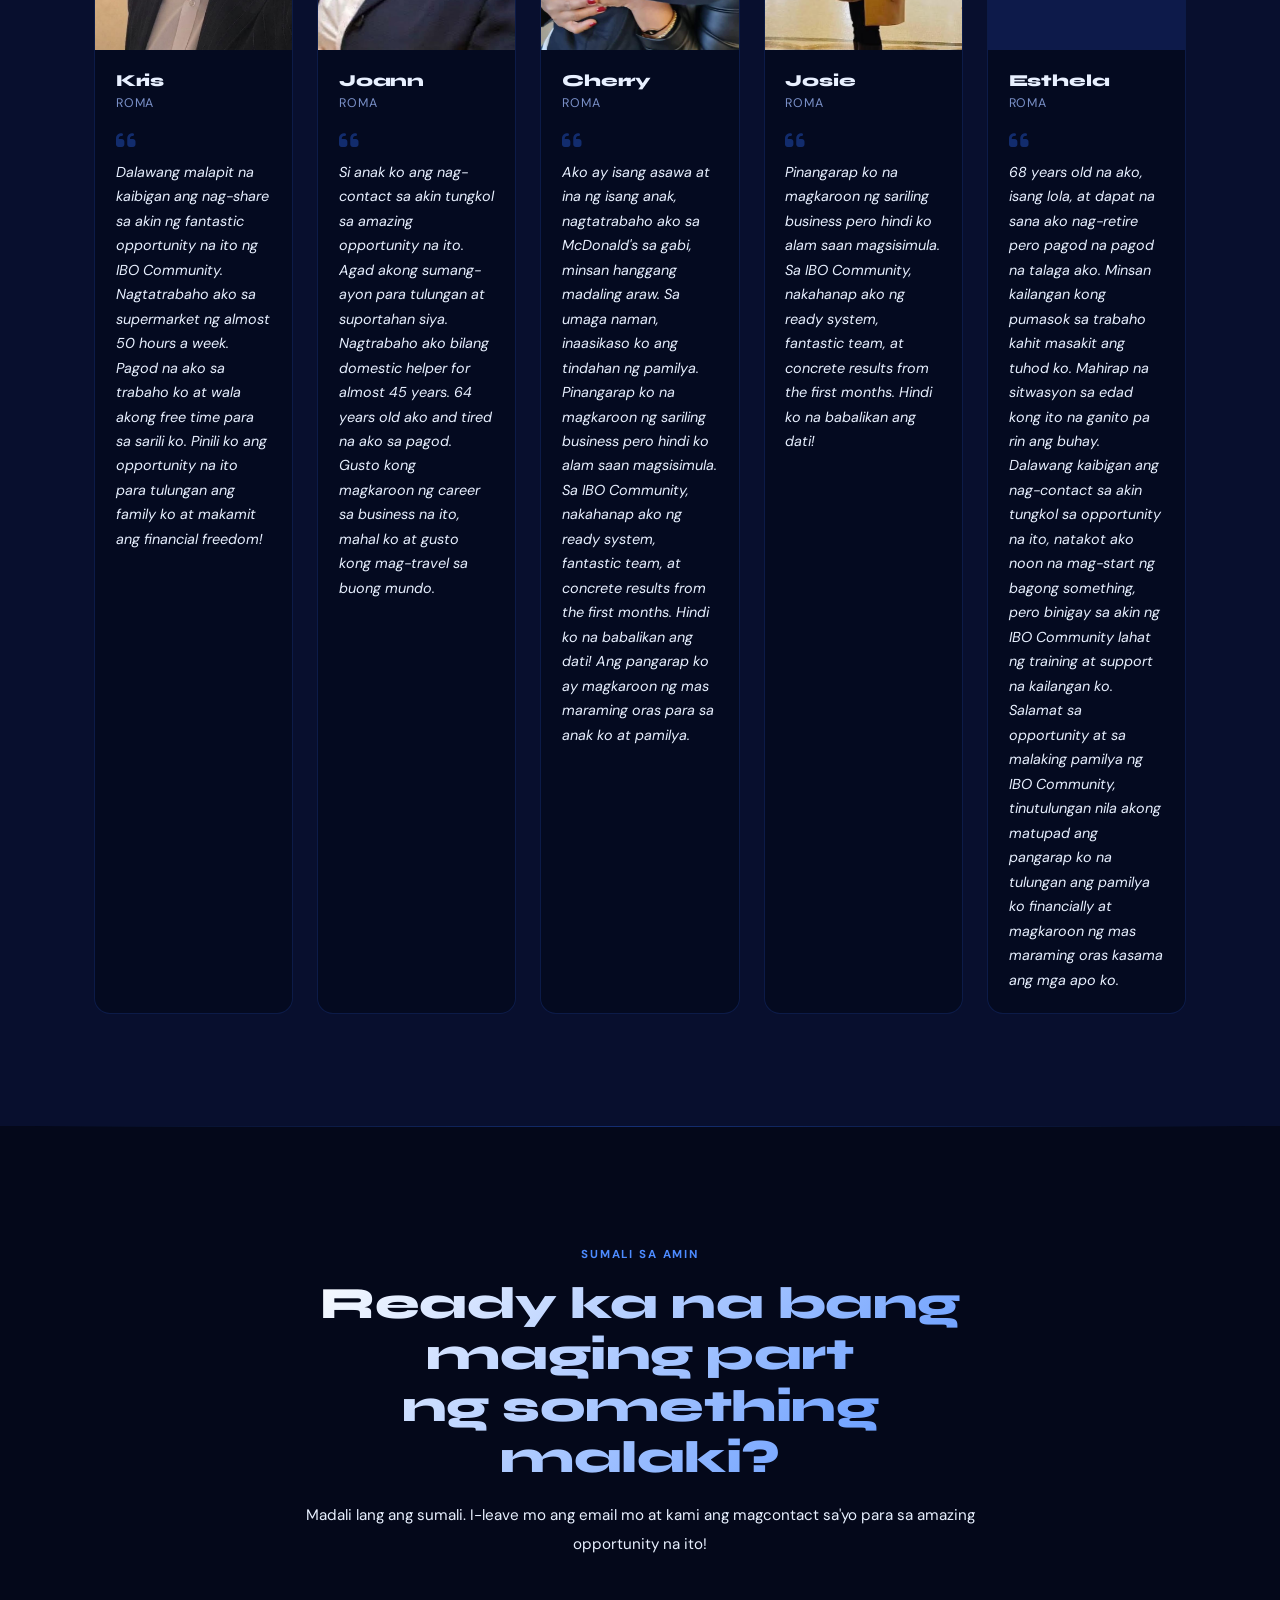
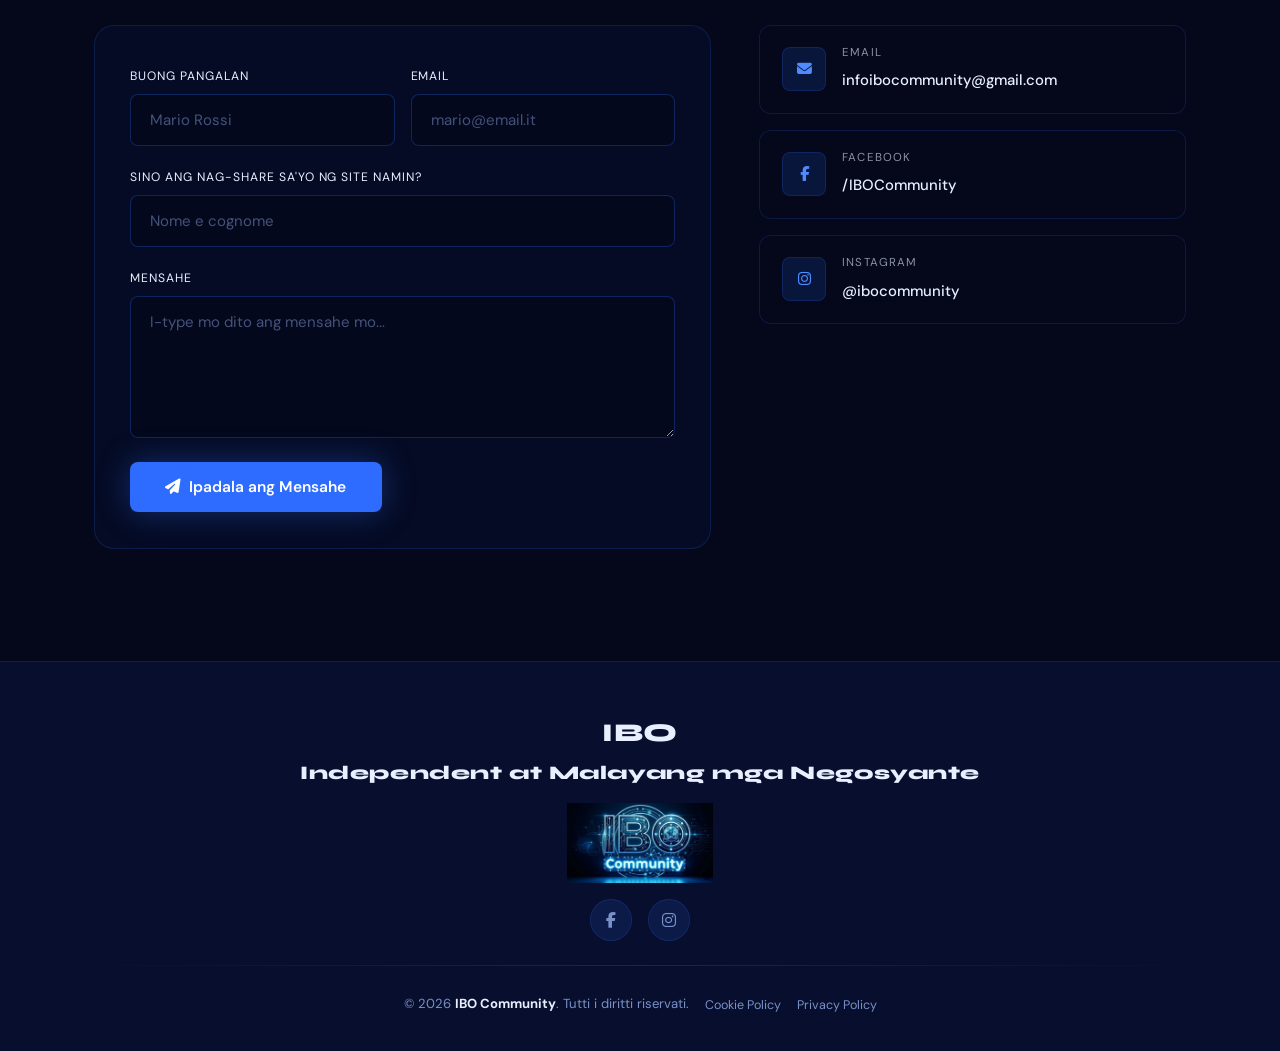
==== commit a733291a: "Fix hero mobile (doppia immagine) e navbar in Tagalog" ====
--- a/index.html
+++ b/index.html
@@ -29,10 +29,10 @@
         <img src="ibo_logo.jpg" alt="Logo IBO Community" class="nav-logo-img" />
       </a>
       <ul class="nav-links mb-0">
-        <li><a class="nav-link" href="#chi-siamo" data-it="La nostra community" data-fil="Our Community">La nostra community</a></li>
-        <li><a class="nav-link" href="#servizi" data-it="La tua opportunità" data-fil="Your Opportunity">La tua opportunità</a></li>
+        <li><a class="nav-link" href="#chi-siamo" data-it="La nostra community" data-fil="Ang Aming Community">La nostra community</a></li>
+        <li><a class="nav-link" href="#servizi" data-it="La tua opportunità" data-fil="Ang Iyong Opportunity">La tua opportunità</a></li>
         <li><a class="nav-link" href="#galleria" data-it="Galleria" data-fil="Galleria">Galleria</a></li>
-        <li><a class="nav-link nav-cta-contact" href="#contatti" data-it="Contattaci" data-fil="Mag-Contact">Contact Us</a></li>
+        <li><a class="nav-link nav-cta-contact" href="#contatti" data-it="Contattaci" data-fil="Mag-Contact">Contattaci</a></li>
       </ul>
     </div>
   </nav>
@@ -51,7 +51,8 @@
 
   <!-- ── INTRO ── -->
   <section id="intro">
-    <img src="hero_foto_pc.png" alt="IBO Community" class="intro-img" />
+    <img src="hero_foto_pc.png" alt="IBO Community" class="intro-img intro-img-desktop" />
+    <img src="foto_hero_mobile__.jpg" alt="IBO Community" class="intro-img intro-img-mobile" />
   </section>
 
   <!-- ── HERO ── -->
--- a/style.css
+++ b/style.css
@@ -186,6 +186,7 @@
   overflow: hidden; padding-top: 80px; box-sizing: border-box; background: #04081a;
 }
 .intro-img { width: 100%; height: 100%; object-fit: contain; object-position: center; display: block; }
+.intro-img-mobile { display: none; }
 
 
 /* ─────────────────────────────────────────
@@ -439,7 +440,8 @@
   .nav-cta { padding: 0.38rem 0.9rem !important; font-size: 0.72rem !important; }
 
   #intro { height: 100vh; padding-top: 0; }
-  .intro-img { content: url('foto_hero_mobile__.jpg'); object-fit: cover; width: 100%; height: 100%; display: block; }
+  .intro-img-desktop { display: none; }
+  .intro-img-mobile  { display: block; object-fit: cover; width: 100%; height: 100%; }
 
   .section-inner  { padding: 5rem 1.2rem; }
   .orb-1 { width: 280px; height: 280px; }
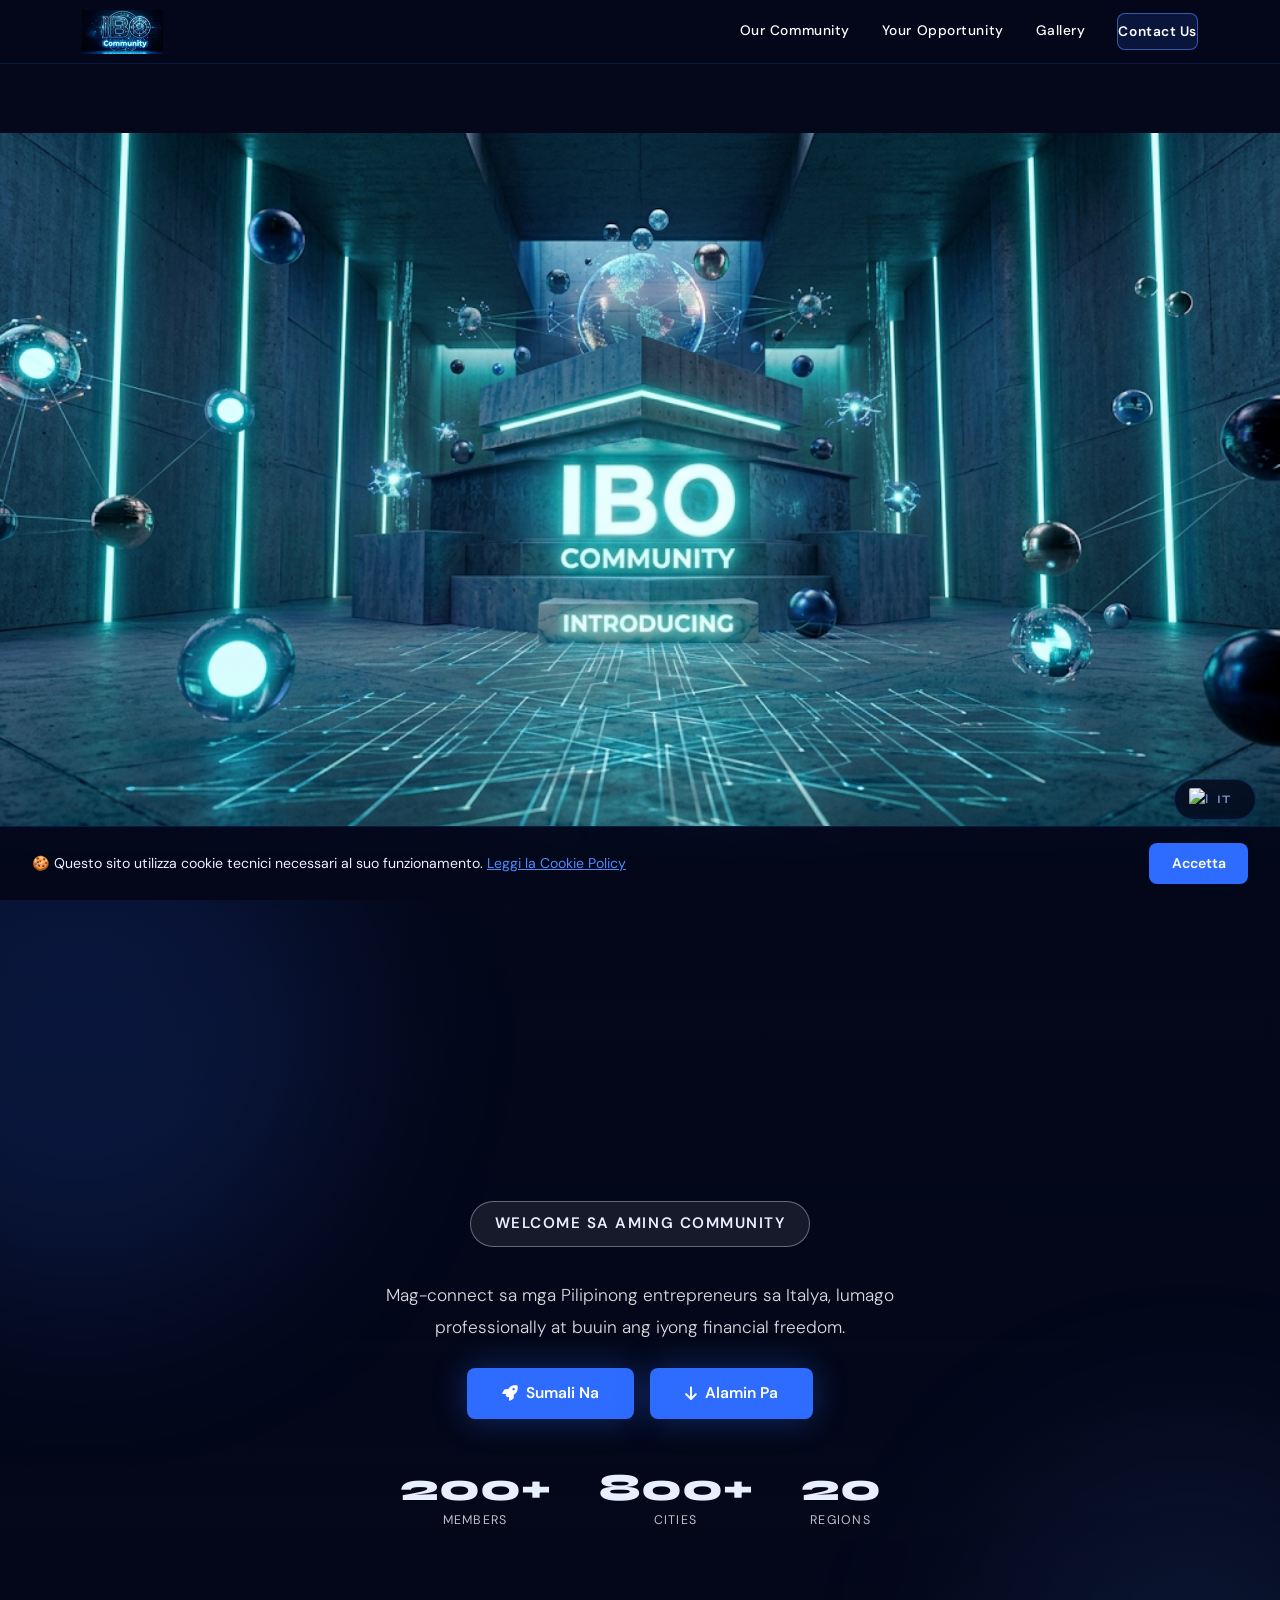
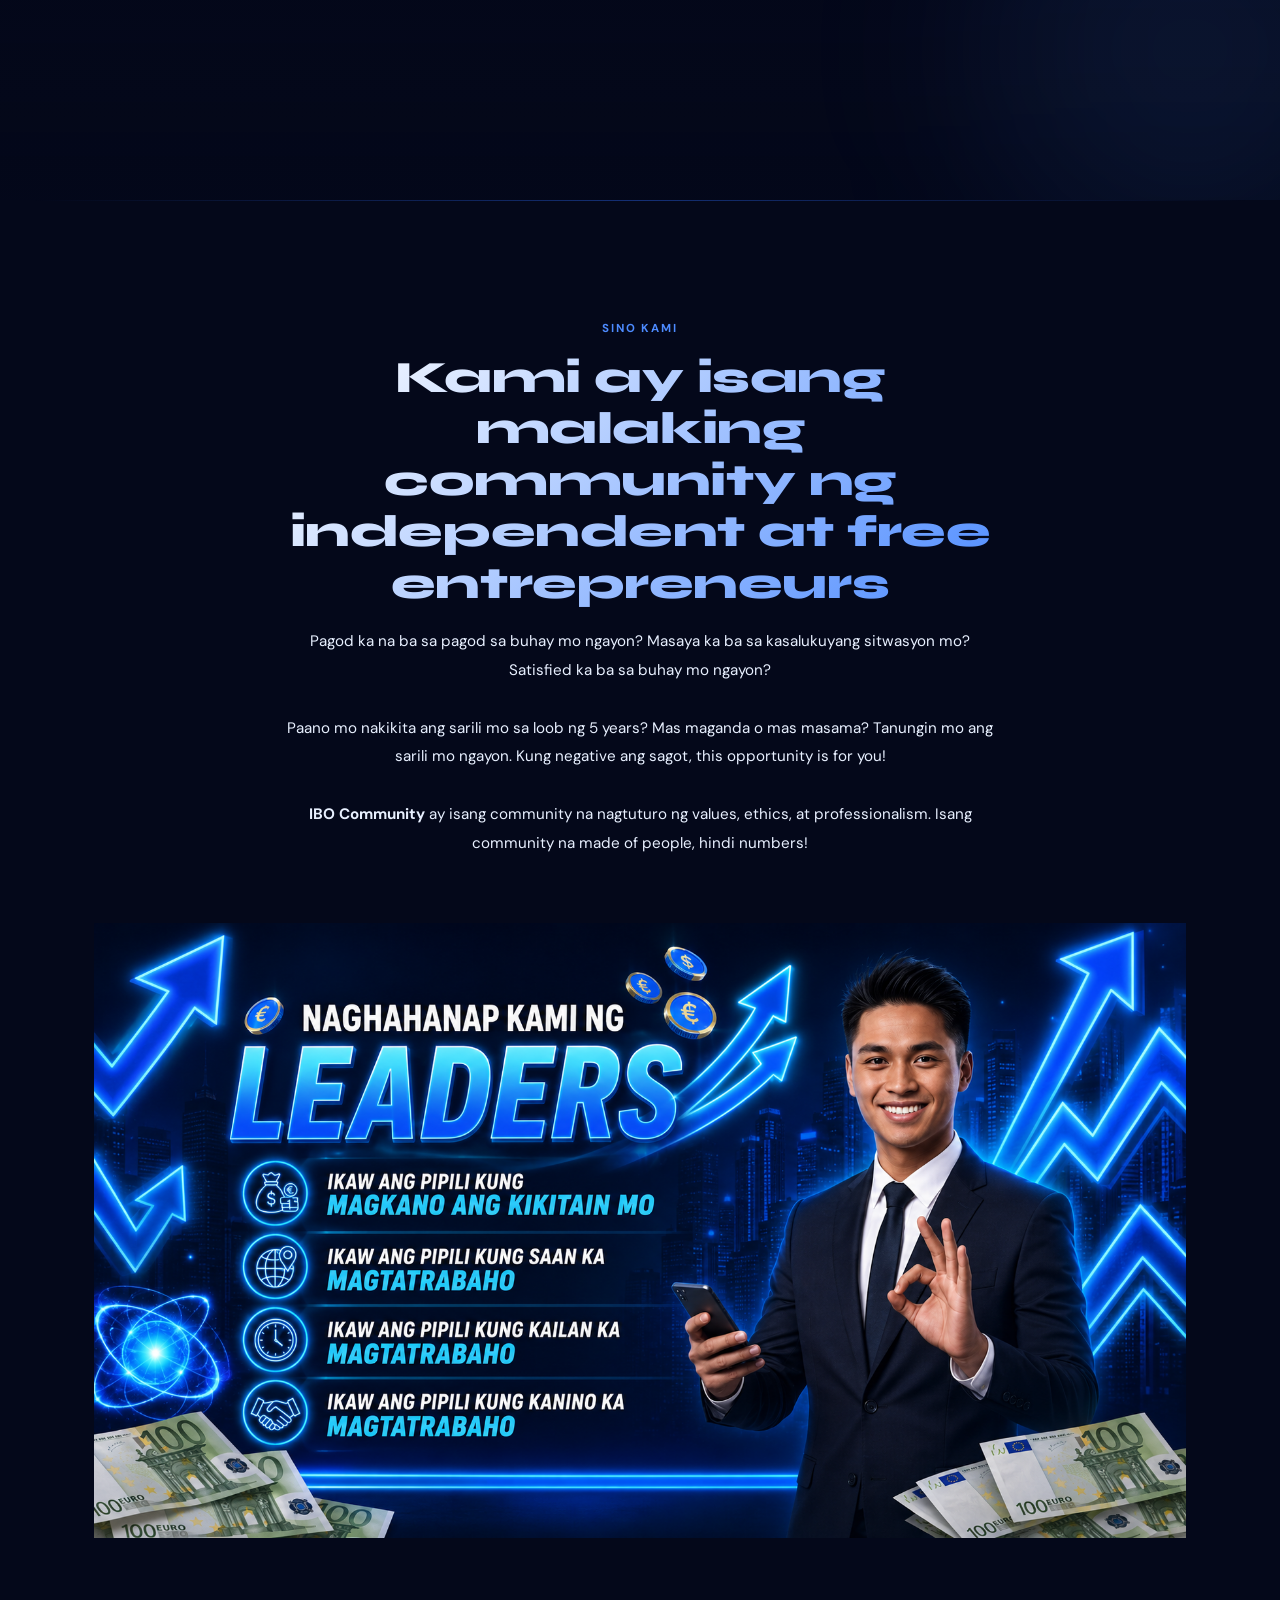
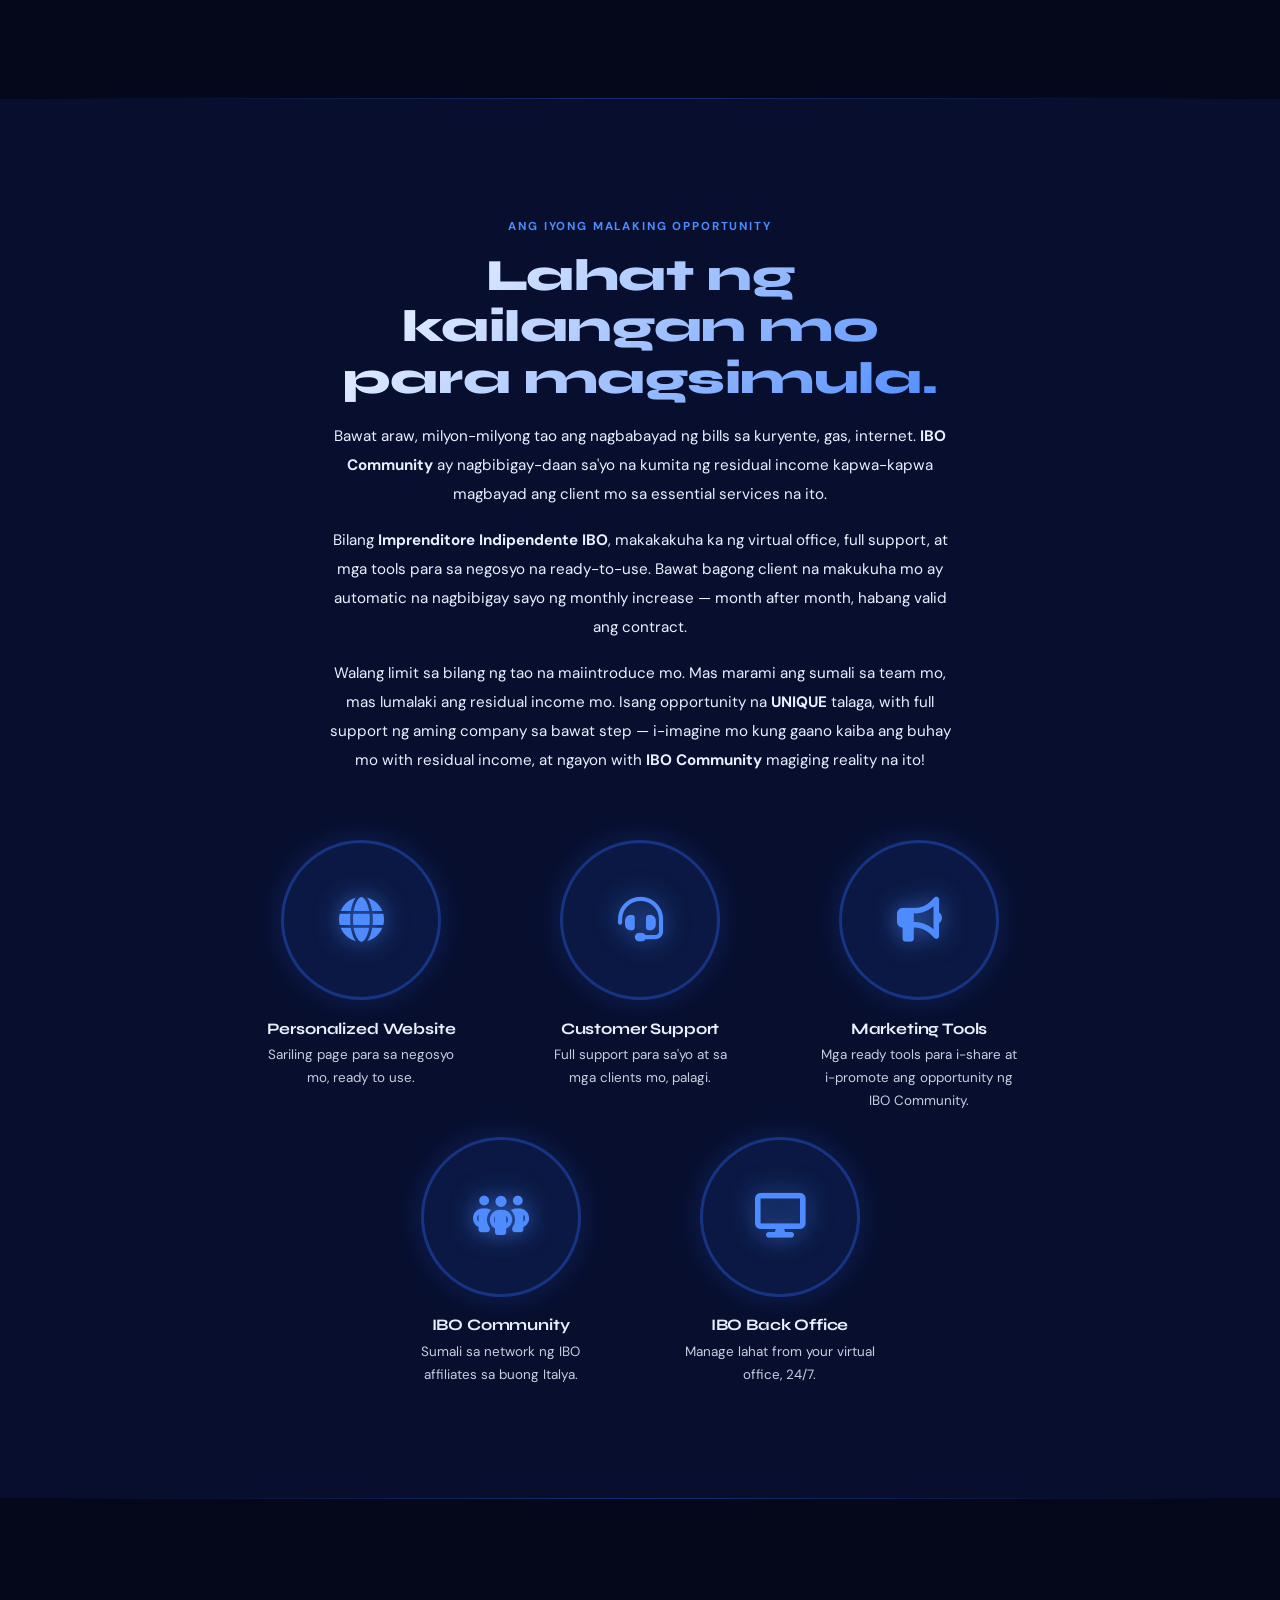
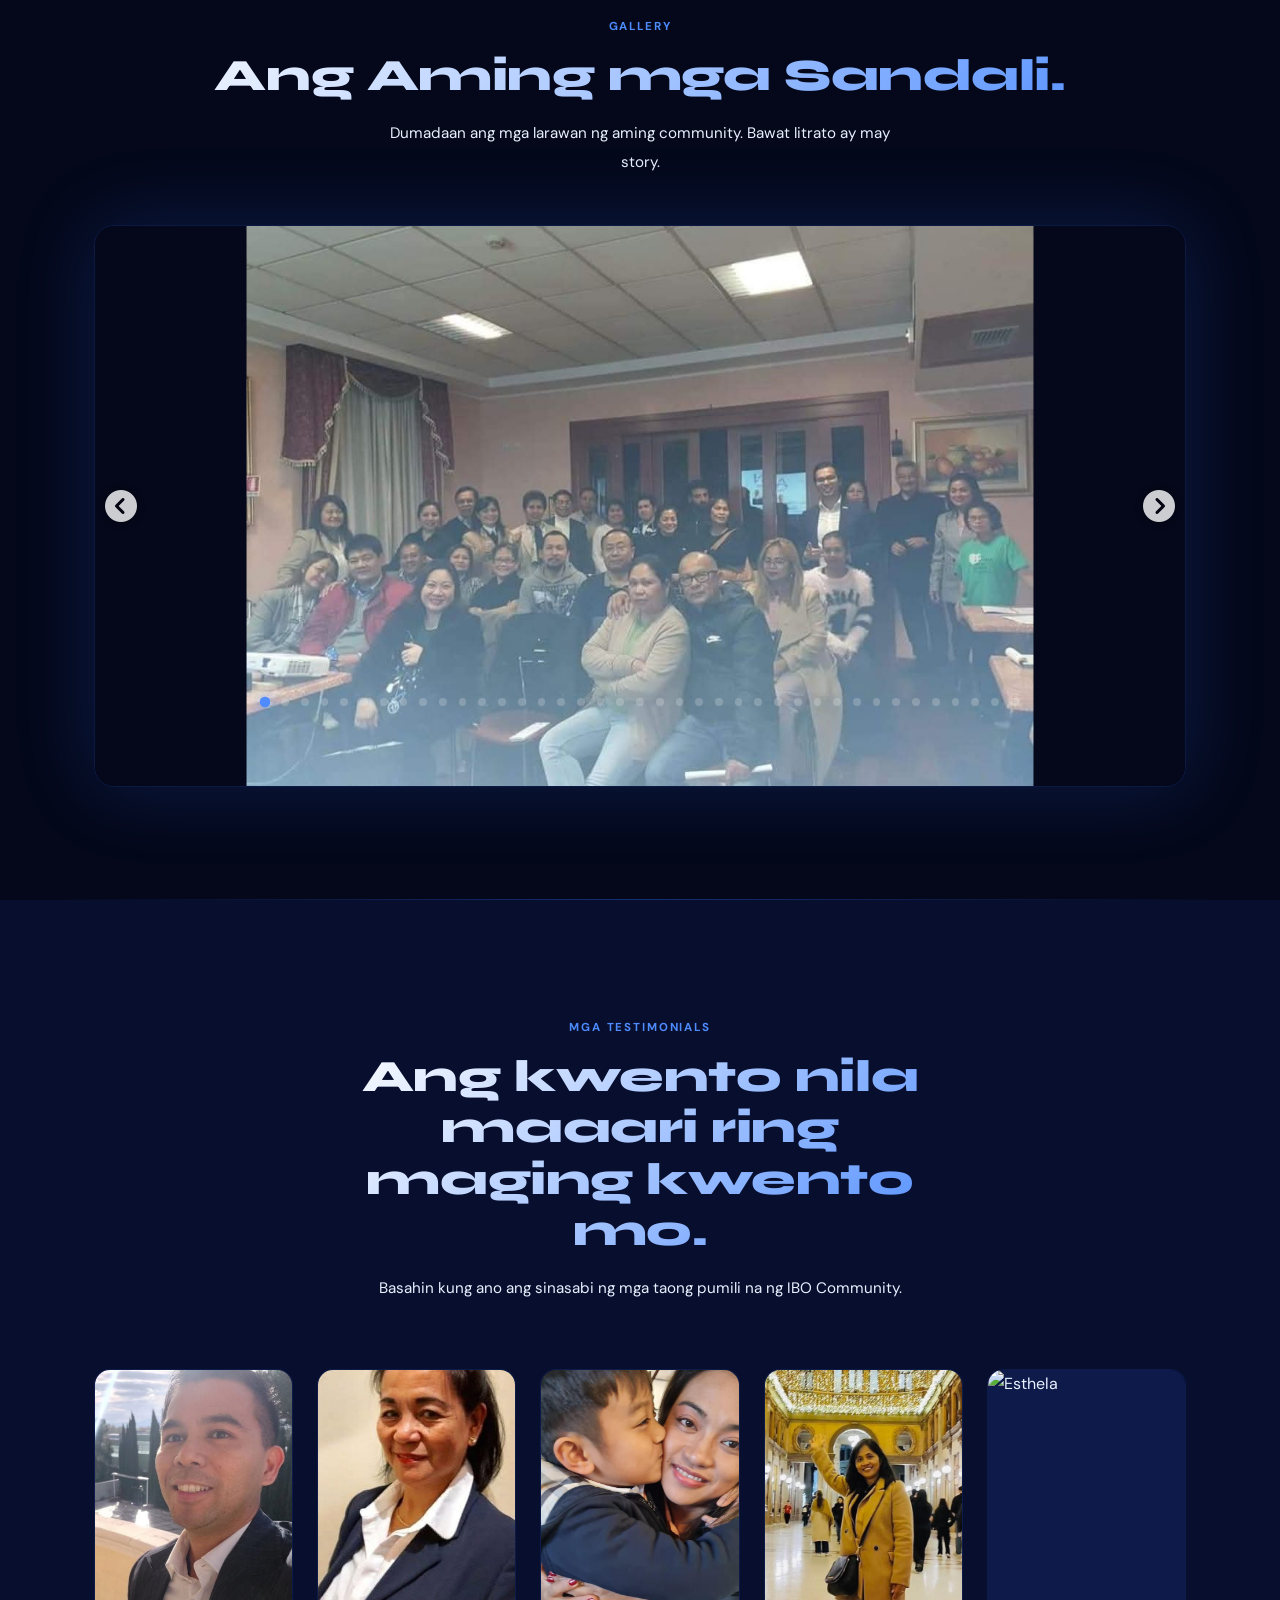
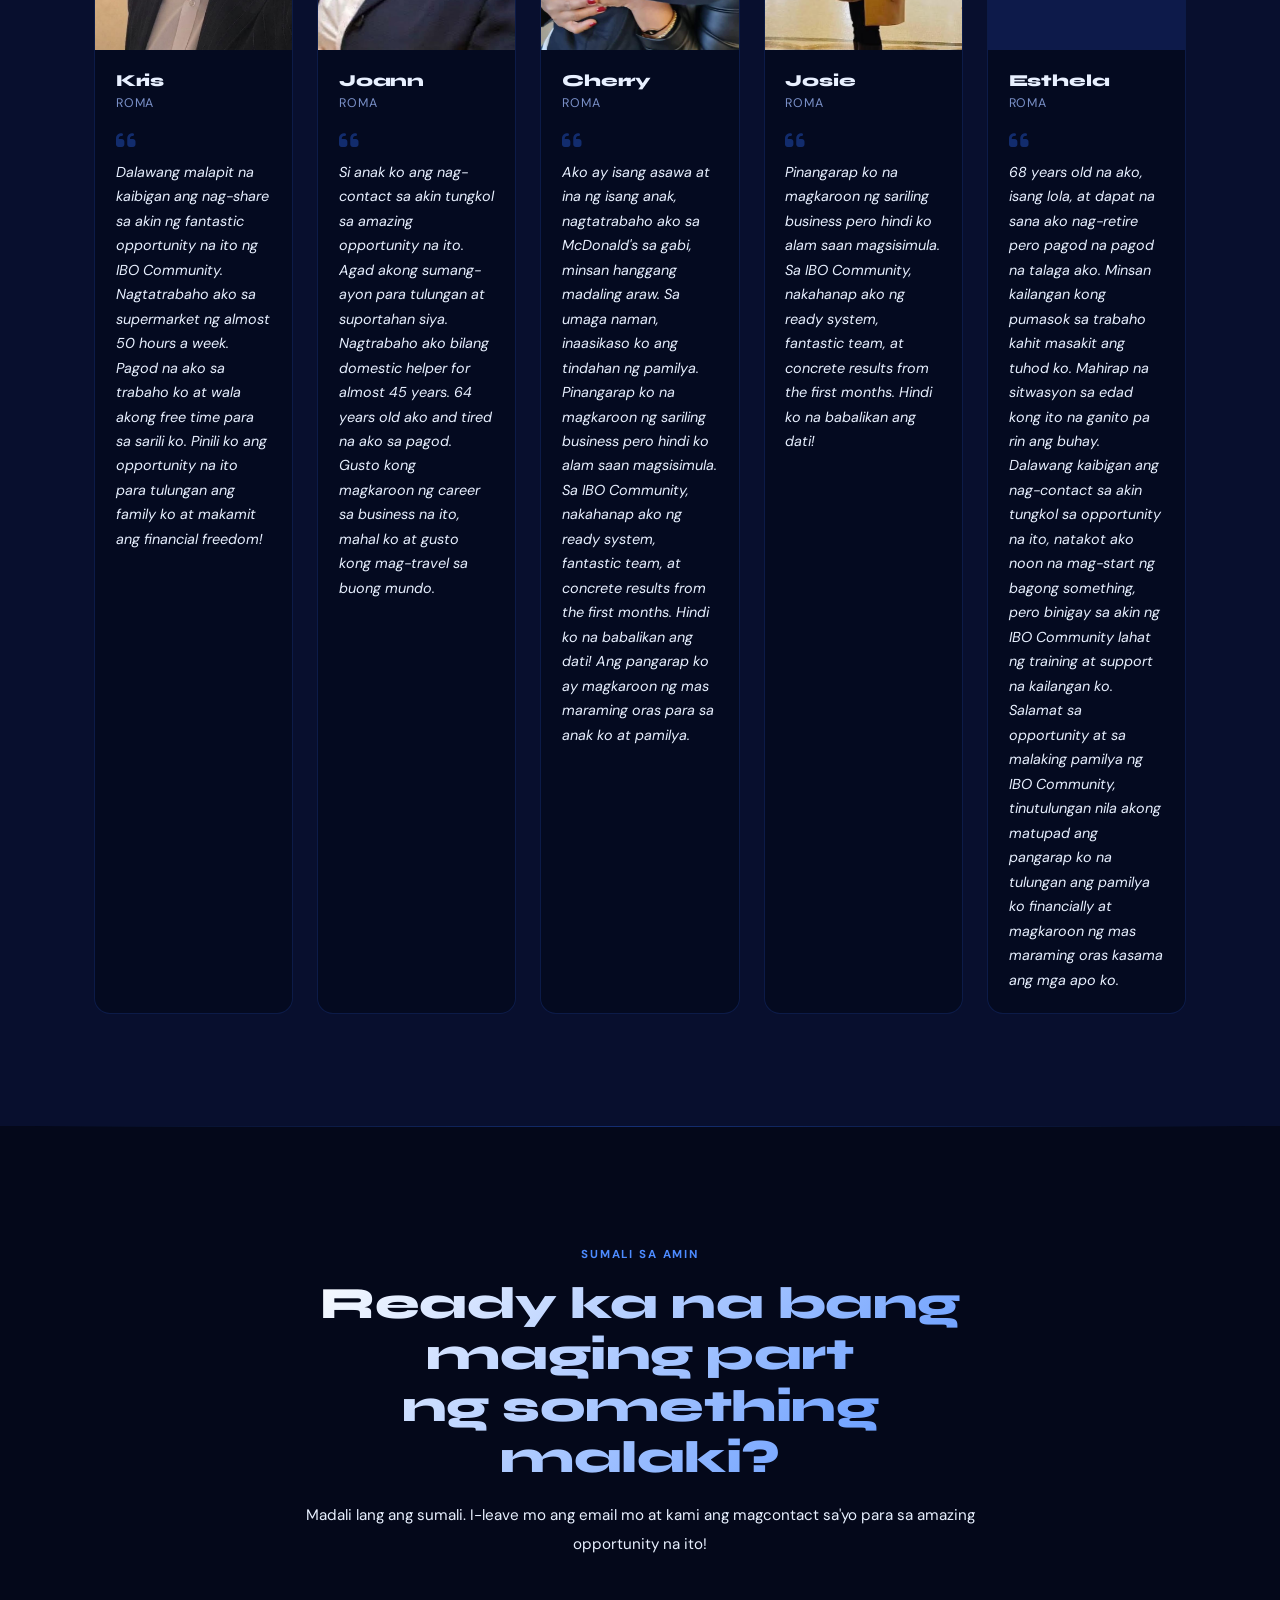
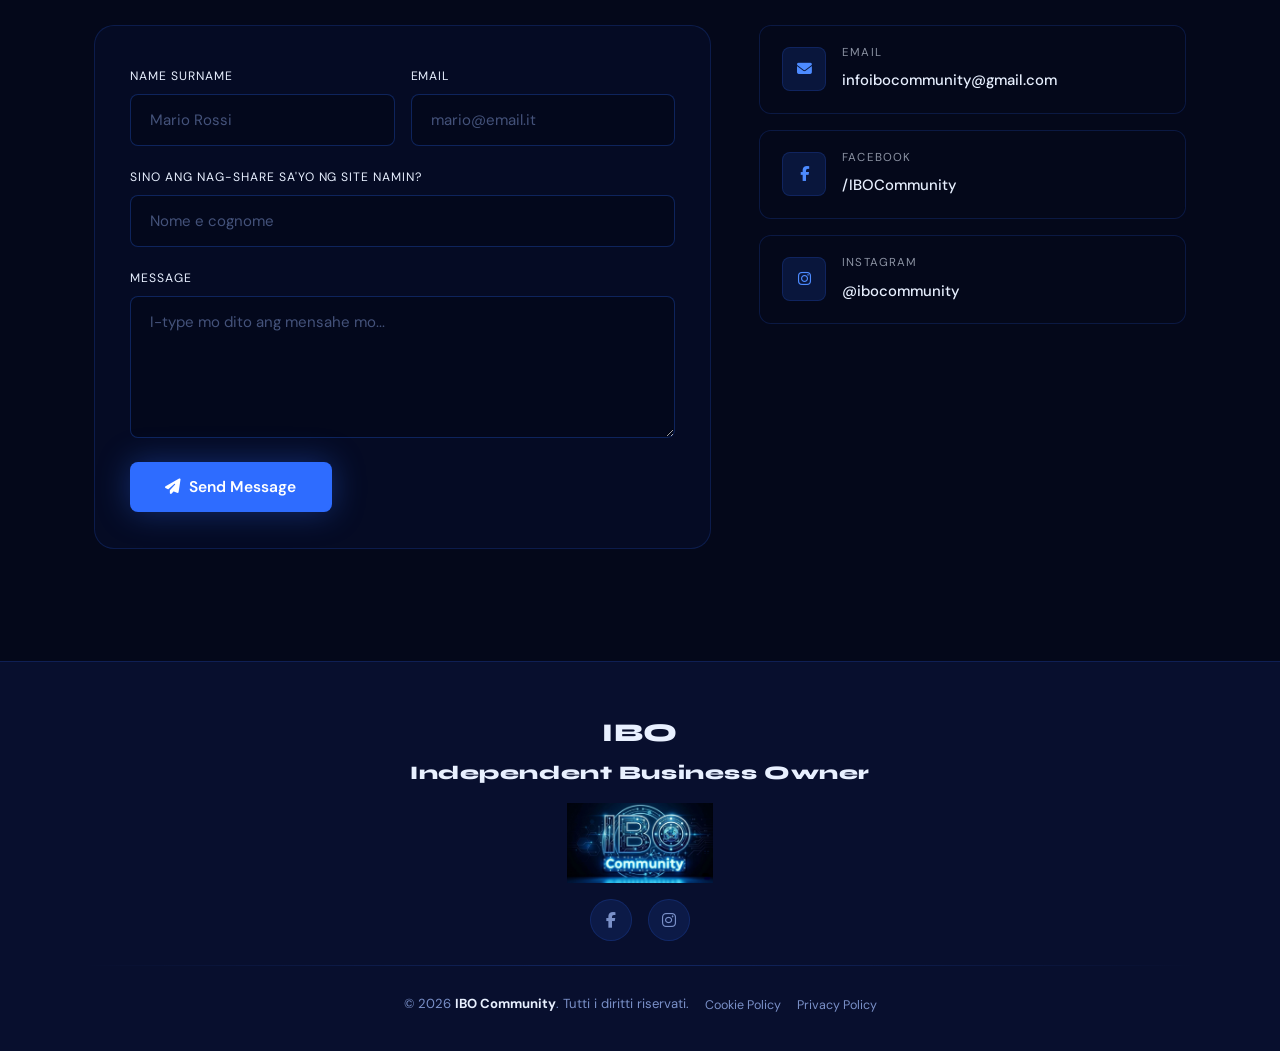
==== commit 9c3730fa: "Aggiorno immagine hero desktop" ====
--- a/index.html
+++ b/index.html
@@ -23,16 +23,17 @@
   <canvas id="stars-canvas"></canvas>
 
   <!-- ── NAVBAR ── -->
+  <!-- ── NAVBAR ── -->
   <nav class="navbar fixed-top custom-nav">
     <div class="container-xl d-flex align-items-center justify-content-between">
       <a class="nav-logo" href="#">
         <img src="ibo_logo.jpg" alt="Logo IBO Community" class="nav-logo-img" />
       </a>
       <ul class="nav-links mb-0">
-        <li><a class="nav-link" href="#chi-siamo" data-it="La nostra community" data-fil="Ang Aming Community">La nostra community</a></li>
-        <li><a class="nav-link" href="#servizi" data-it="La tua opportunità" data-fil="Ang Iyong Opportunity">La tua opportunità</a></li>
-        <li><a class="nav-link" href="#galleria" data-it="Galleria" data-fil="Galleria">Galleria</a></li>
-        <li><a class="nav-link nav-cta-contact" href="#contatti" data-it="Contattaci" data-fil="Mag-Contact">Contattaci</a></li>
+        <li><a class="nav-link" href="#chi-siamo" data-it="La nostra community" data-fil="Our Community">La nostra community</a></li>
+        <li><a class="nav-link" href="#servizi" data-it="La tua opportunità" data-fil="Your Opportunity">La tua opportunità</a></li>
+        <li><a class="nav-link" href="#galleria" data-it="Galleria" data-fil="Gallery">Galleria</a></li>
+        <li><a class="nav-link nav-cta-contact" href="#contatti" data-it="Contattaci" data-fil="Contact Us">Contattaci</a></li>
       </ul>
     </div>
   </nav>
@@ -81,11 +82,11 @@
         </div>
         <div class="stat">
           <div class="stat-num">800+</div>
-          <div class="stat-label" data-it="Città" data-fil="Lungsod">Città</div>
+          <div class="stat-label" data-it="Città" data-fil="Cities">Città</div>
         </div>
         <div class="stat">
           <div class="stat-num">20</div>
-          <div class="stat-label" data-it="Regioni" data-fil="Rehiyon">Regioni</div>
+          <div class="stat-label" data-it="Regioni" data-fil="Regions">Regioni</div>
         </div>
       </div>
     </div>
@@ -198,7 +199,7 @@
       <div class="text-center reveal mb-5">
         <span class="section-label" data-it="Galleria" data-fil="Gallery">Galleria</span>
         <h2 class="section-title" data-it="I nostri momenti." data-fil="Ang Aming mga Sandali.">I nostri momenti.</h2>
-        <p class="text-muted-custom mx-auto" style="max-width:500px;" data-it="Scorrono le immagini della nostra community. Ogni foto racconta una storia." data-fil="Dumadaan ang mga larawan ng aming community. Bawat litrato ay may kwento.">Scorrono le immagini della nostra community. Ogni foto racconta una storia.</p>
+        <p class="text-muted-custom mx-auto" style="max-width:500px;" data-it="Scorrono le immagini della nostra community. Ogni foto racconta una storia." data-fil="Dumadaan ang mga larawan ng aming community. Bawat litrato ay may story.">Scorrono le immagini della nostra community. Ogni foto racconta una storia.</p>
       </div>
       <div class="gallery-carousel-wrap reveal delay-1">
         <div id="galleryCarousel" class="carousel slide">
@@ -317,7 +318,7 @@
 
               <div class="row g-3 mb-3">
                 <div class="col-md-6">
-                  <label class="form-label custom-label" data-it="Nome e Cognome" data-fil="Buong Pangalan">Nome e Cognome</label>
+                  <label class="form-label custom-label" data-it="Nome e Cognome" data-fil="Name Surname">Nome e Cognome</label>
                   <input type="text" name="name" class="form-control custom-input" placeholder="Mario Rossi" required
                     oninput="this.value=this.value.replace(/<[^>]*>/g,'')" />
                 </div>
@@ -334,14 +335,14 @@
               </div>
 
               <div class="mb-4">
-                <label class="form-label custom-label" data-it="Messaggio" data-fil="Mensahe">Messaggio</label>
+                <label class="form-label custom-label" data-it="Messaggio" data-fil="Message">Messaggio</label>
                 <textarea name="message" class="form-control custom-input" rows="5" placeholder="Scrivi qui il tuo messaggio..." required
                   data-placeholder-it="Scrivi qui il tuo messaggio..." data-placeholder-fil="I-type mo dito ang mensahe mo..."
                   oninput="this.value=this.value.replace(/<[^>]*>/g,'')"></textarea>
               </div>
 
               <button type="submit" class="btn btn-hero" id="submitBtn">
-                <i class="fa-solid fa-paper-plane me-2"></i><span data-it="Invia messaggio" data-fil="Ipadala ang Mensahe">Invia messaggio</span>
+                <i class="fa-solid fa-paper-plane me-2"></i><span data-it="Invia messaggio" data-fil="Send Message">Invia messaggio</span>
               </button>
               <p id="contact-msg" class="mt-3 success-msg" style="display:none;">
                 <i class="fa-solid fa-circle-check me-1"></i>
@@ -382,7 +383,7 @@
     <div class="container-xl">
      <div class="text-center mb-3">
       <span class="footer-brand-name">IBO</span>
-      <span class="footer-brand-name" style="display:block; font-size: 1.2rem;" data-it="Imprenditori Indipendenti Liberi" data-fil="Independent at Malayang mga Negosyante">Imprenditori Indipendenti Liberi</span>
+      <span class="footer-brand-name" style="display:block; font-size: 1.2rem;" data-it="Imprenditori Indipendenti Liberi" data-fil="Independent Business Owner">Imprenditori Indipendenti Liberi</span>
       <img src="ibo_logo.jpg" alt="IBO Logo" style="height:80px; width:auto; display:block; margin:0.8rem auto 0;" />
      </div>
       <div class="d-flex justify-content-center gap-3 mb-4">
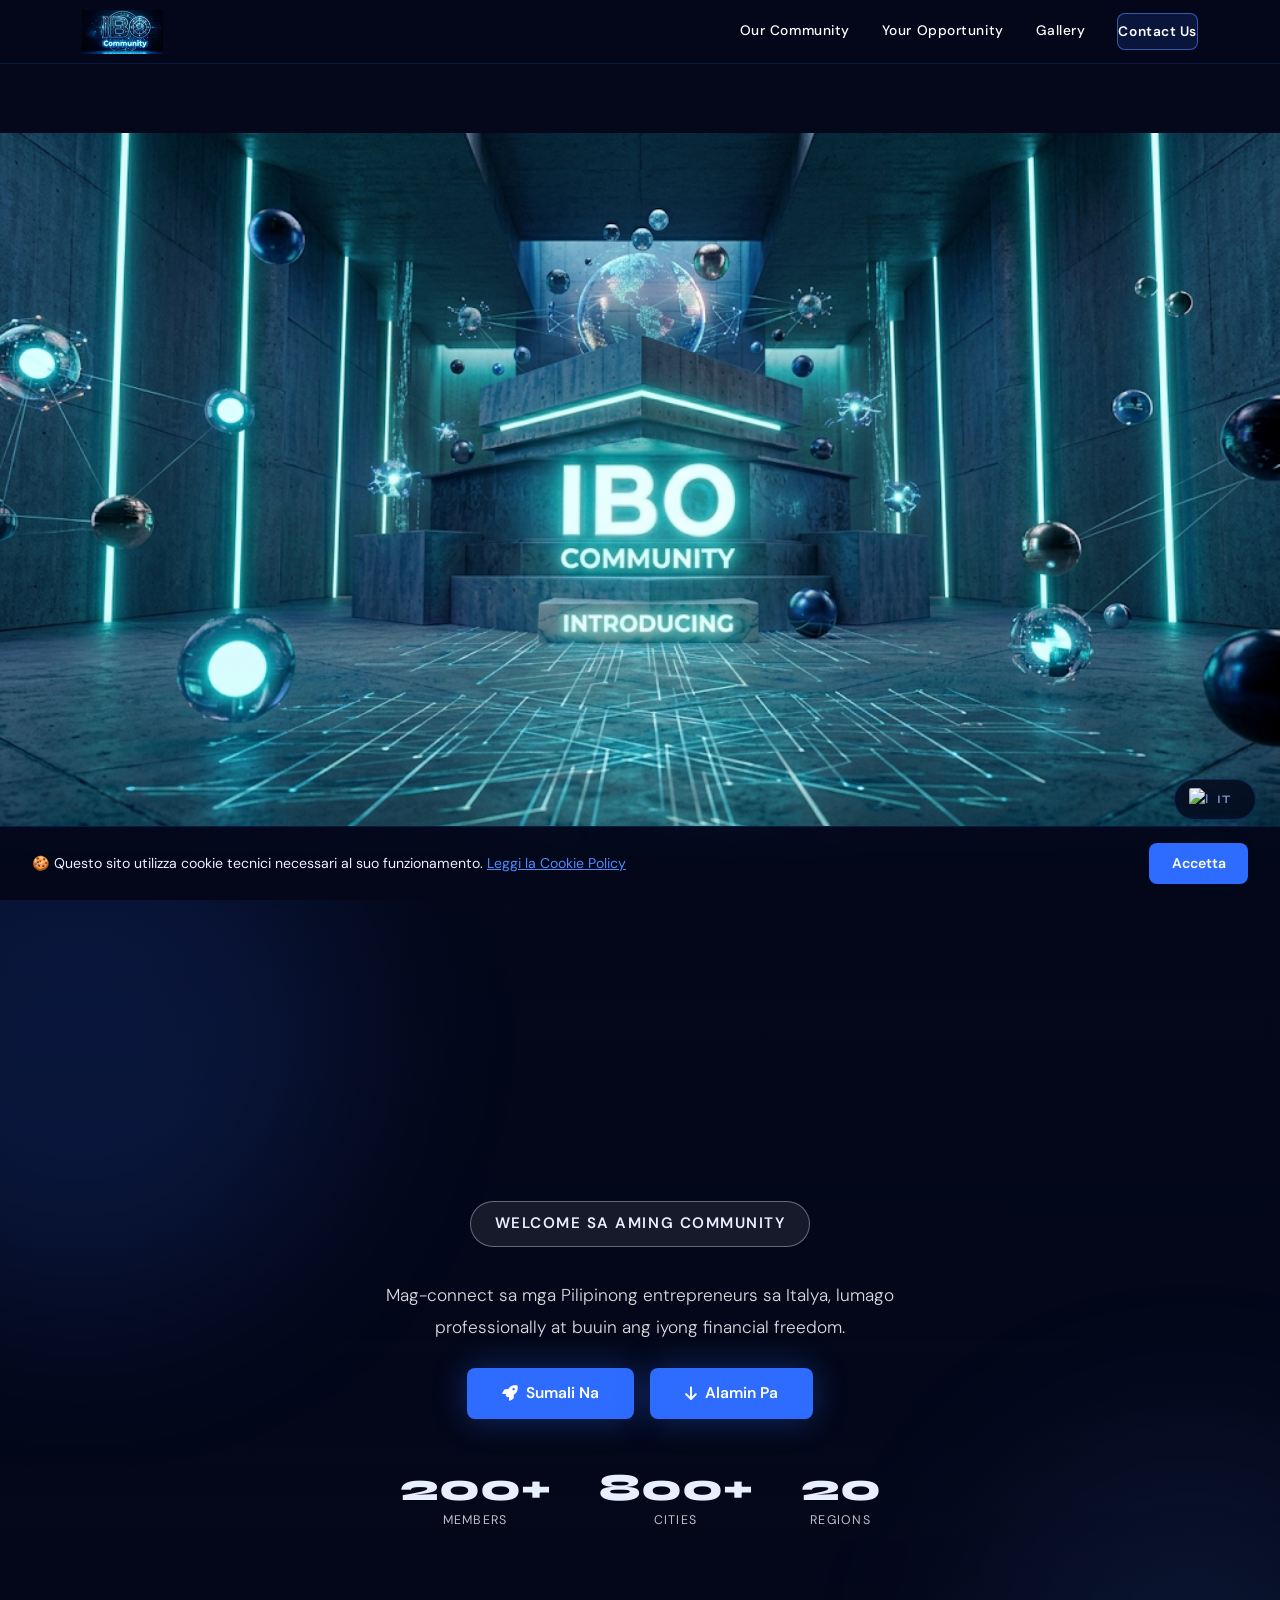
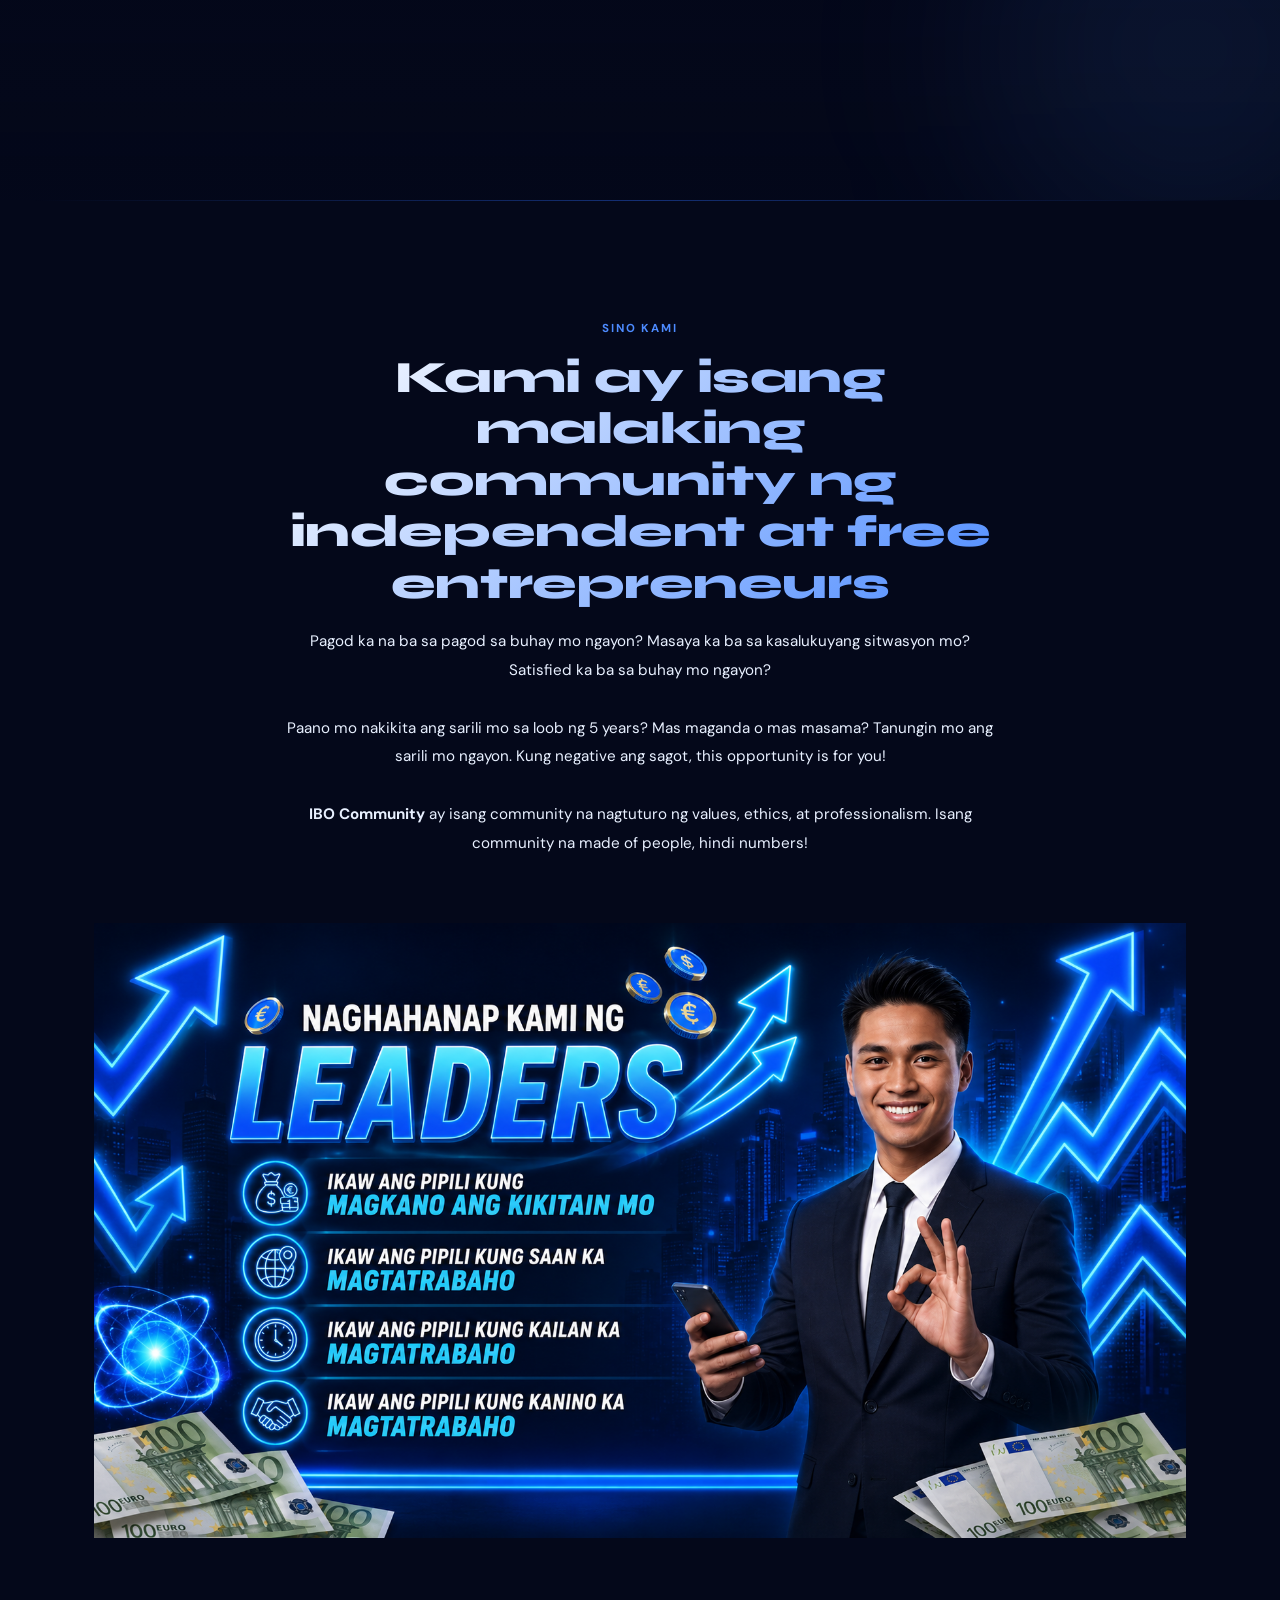
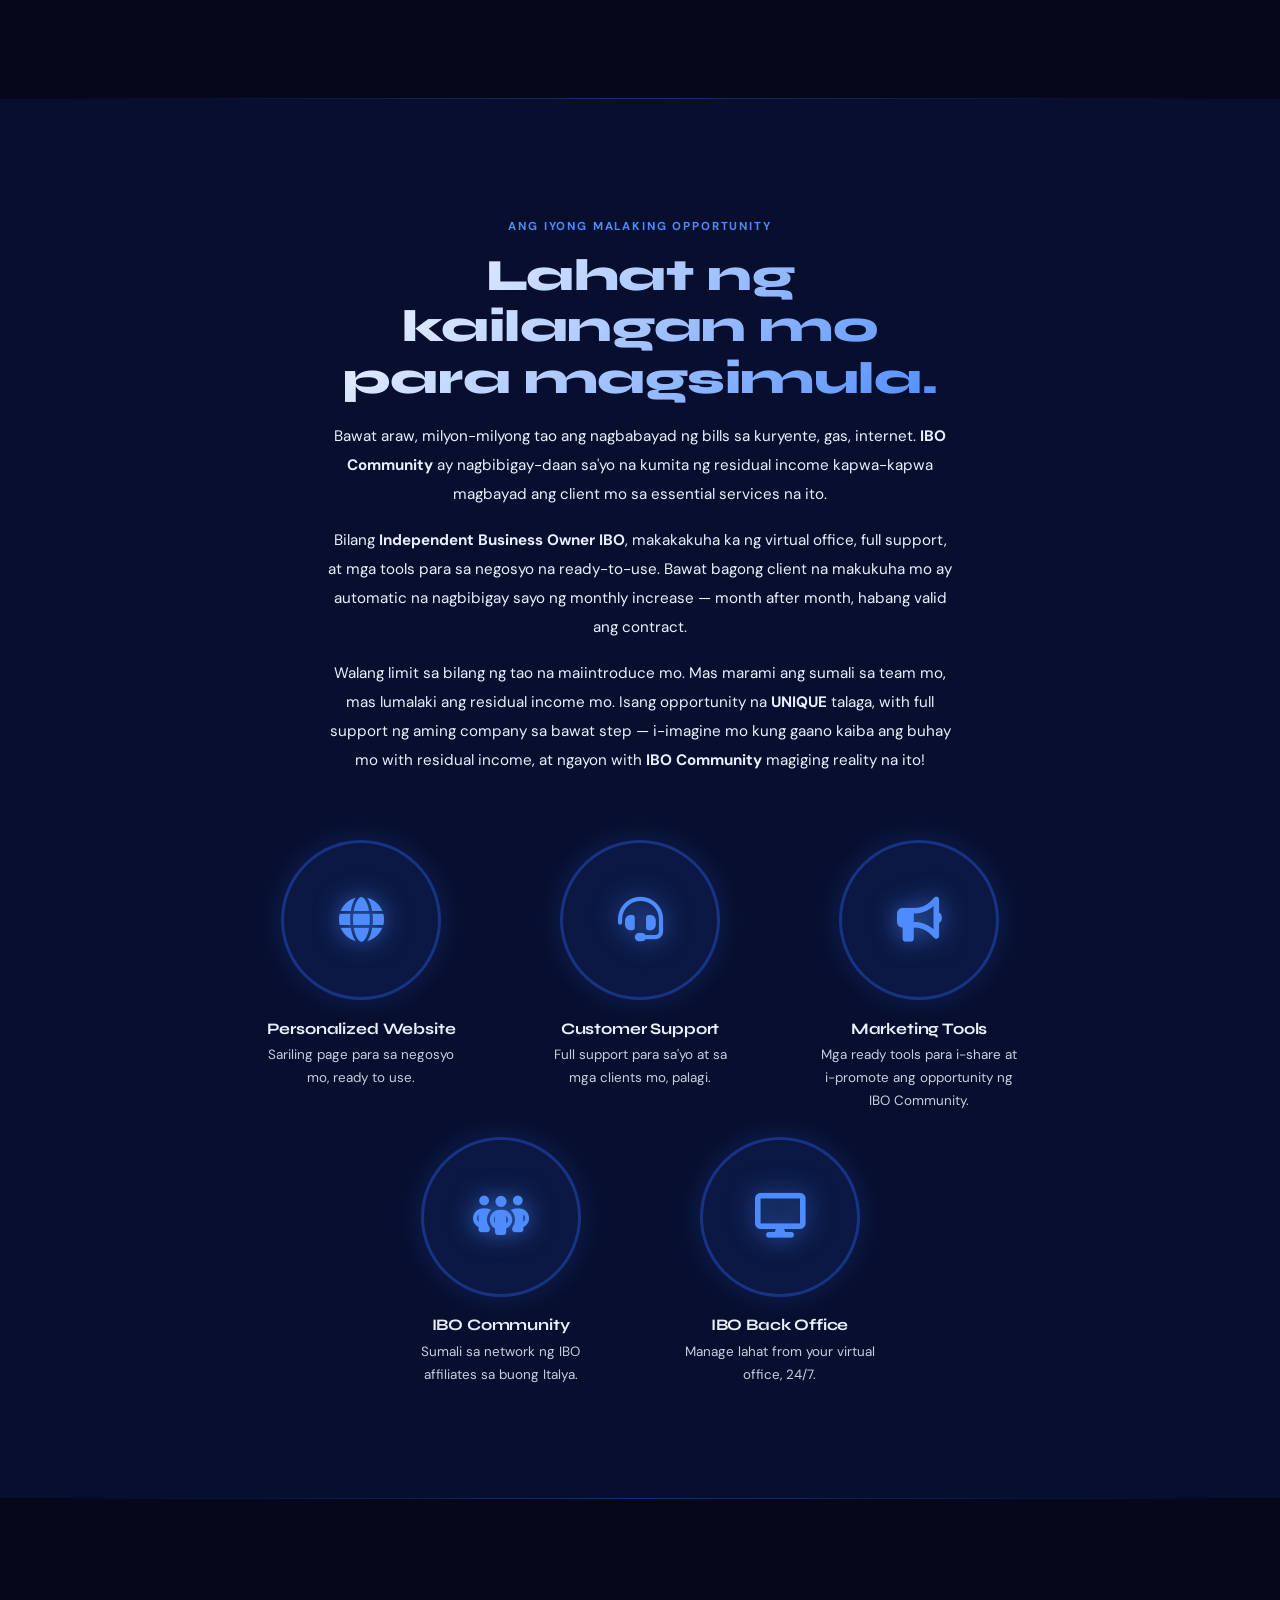
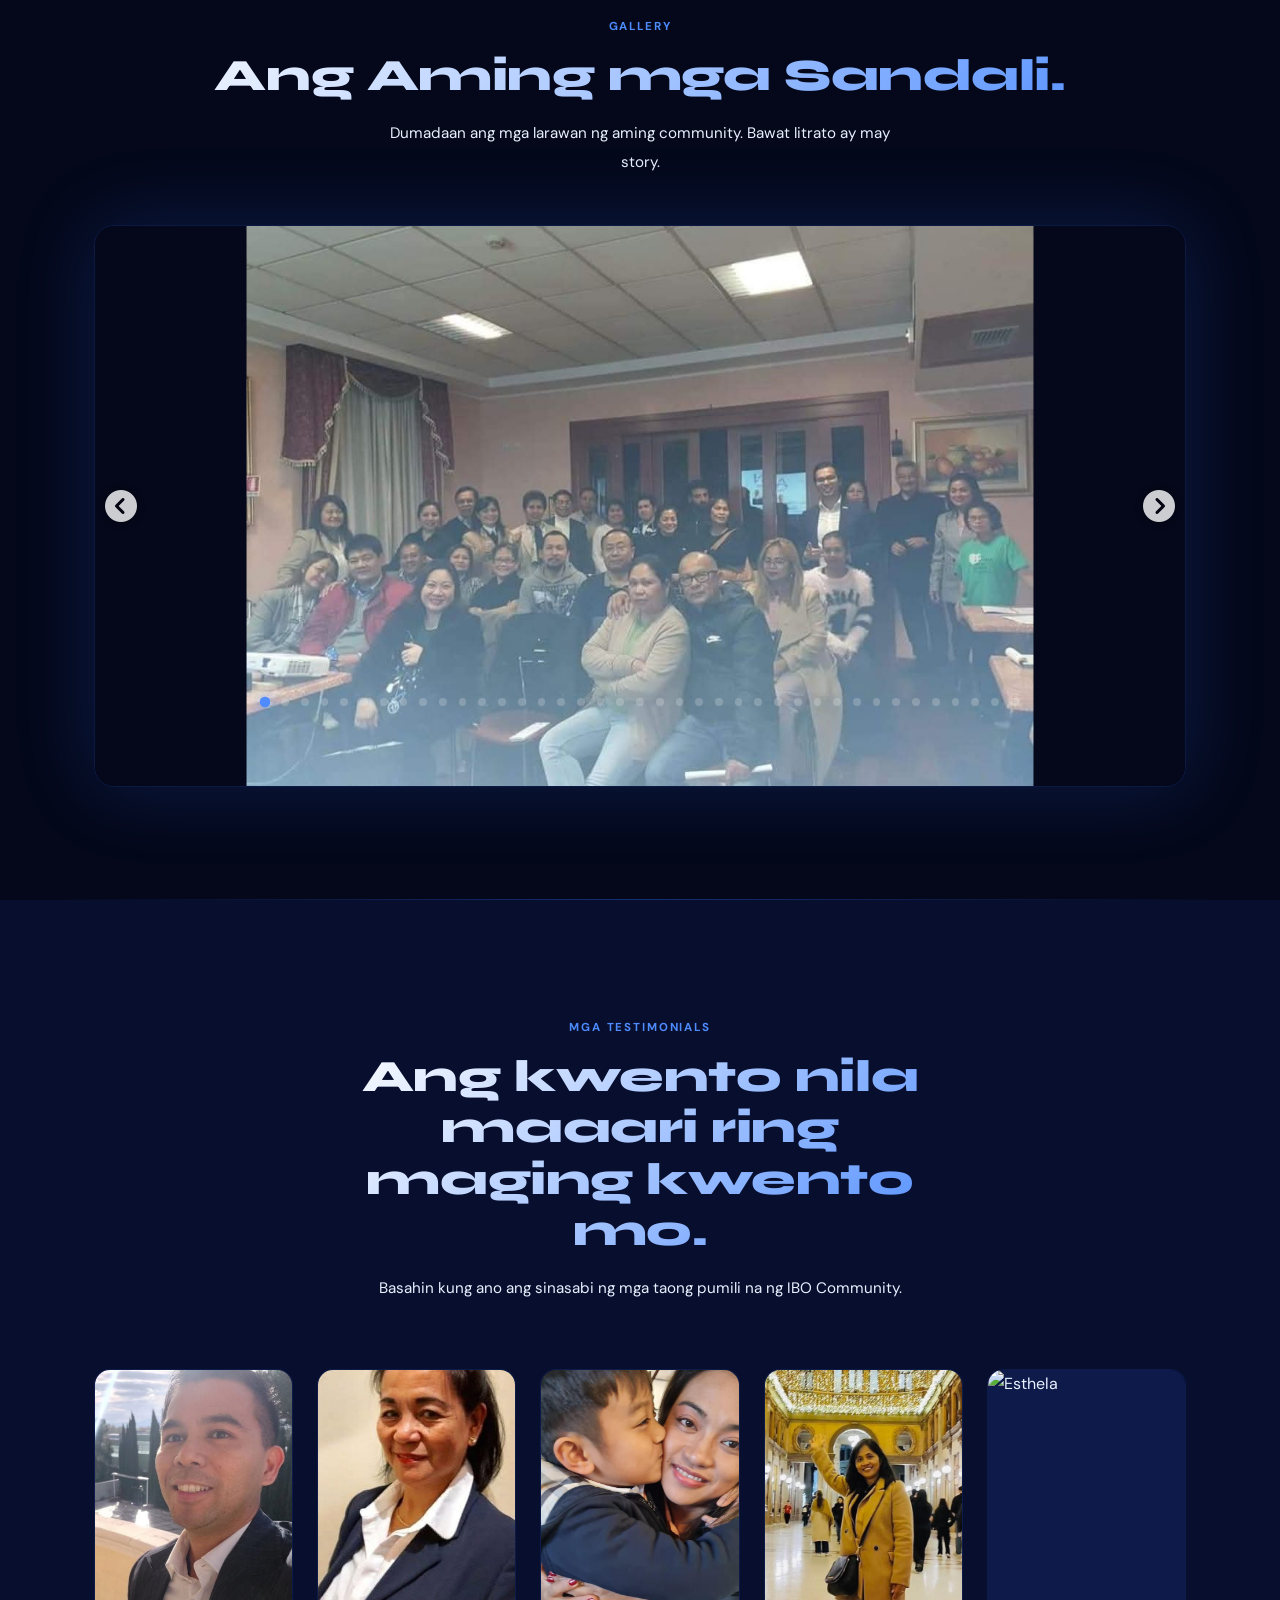
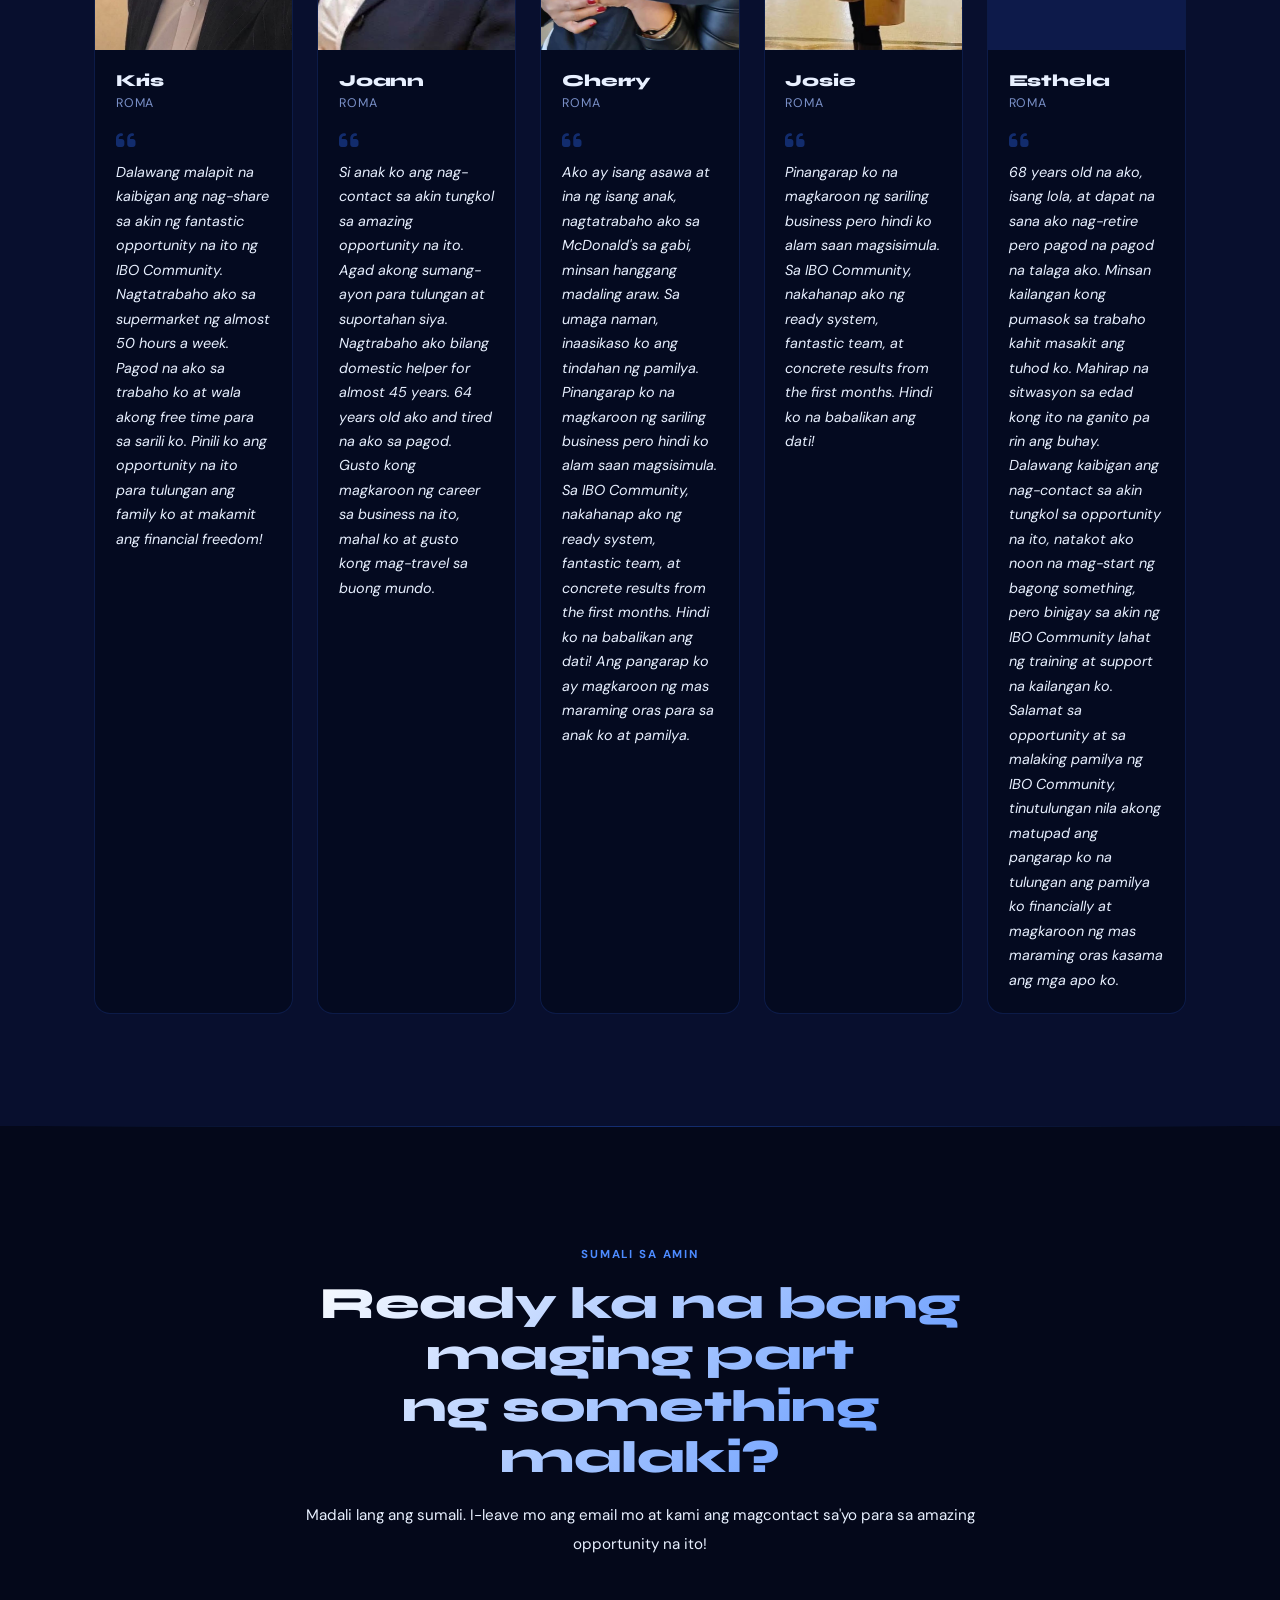
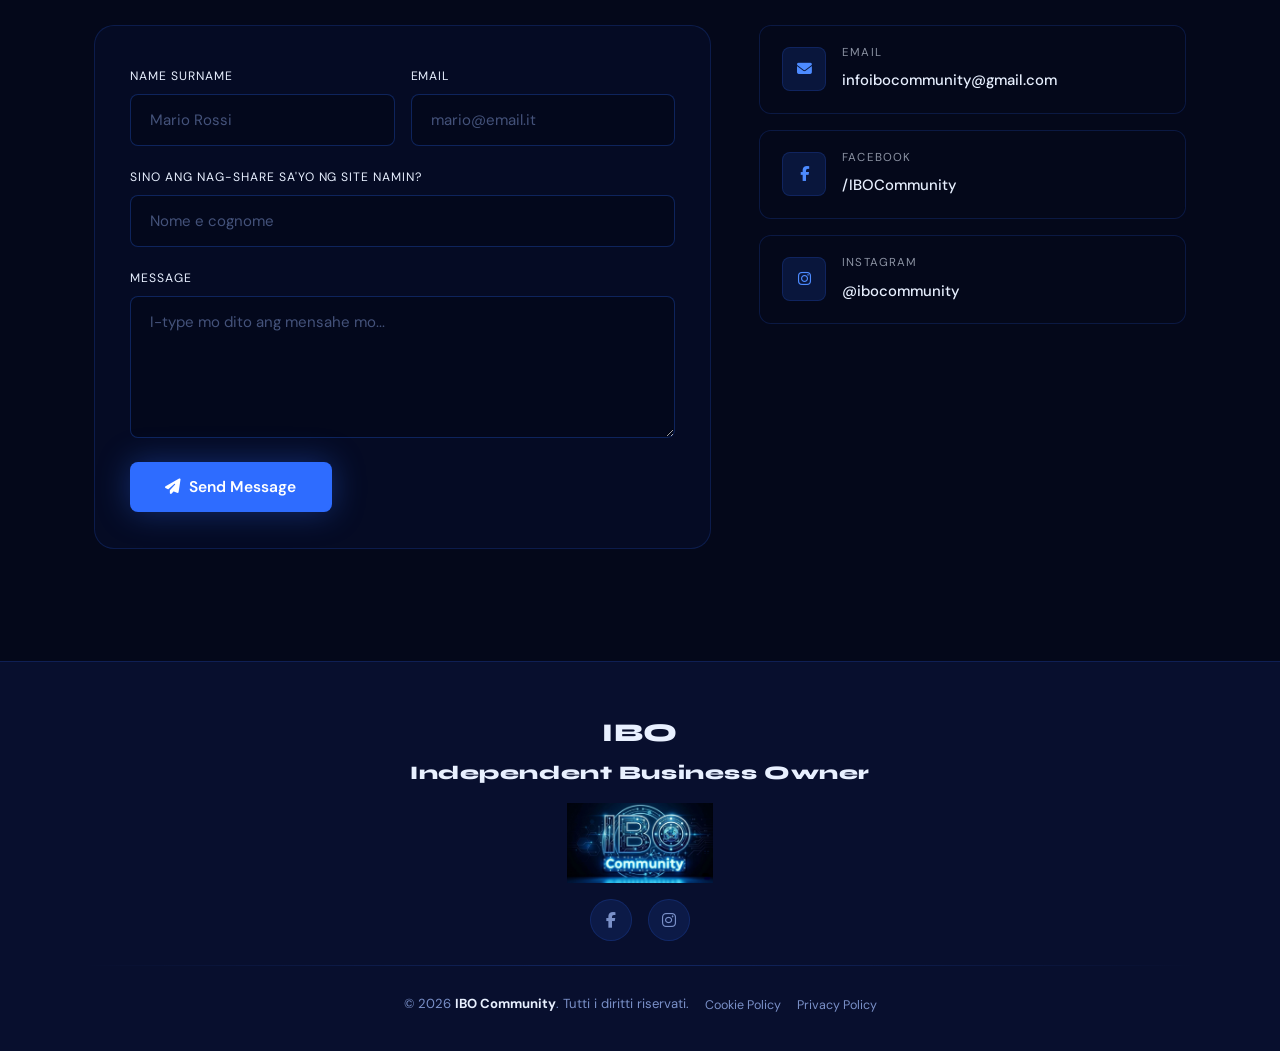
==== commit 8276c31e: "Aggiunta foto_pinoy.png e aggiornamento index.html" ====
--- a/index.html
+++ b/index.html
@@ -138,7 +138,7 @@
           <p class="text-muted-custom" data-it='Ogni giorno milioni di persone pagano bollette di luce, gas, internet. <strong>IBO Community</strong> ti permette di guadagnare un reddito residuale ogni volta che un tuo cliente paga uno di questi servizi essenziali.' data-fil='Bawat araw, milyon-milyong tao ang nagbabayad ng bills sa kuryente, gas, internet. <strong>IBO Community</strong> ay nagbibigay-daan sa&#39;yo na kumita ng residual income kapwa-kapwa magbayad ang client mo sa essential services na ito.'>
             Ogni giorno milioni di persone pagano bollette di luce, gas, internet. <strong>IBO Community</strong> ti permette di guadagnare un reddito residuale ogni volta che un tuo cliente paga uno di questi servizi essenziali.
           </p>
-          <p class="text-muted-custom" data-it='Diventando un <strong>Imprenditore Indipendente IBO</strong>, ricevi un ufficio virtuale, assistenza completa e strumenti della nostra attività imprenditoriale pronti all&#39;uso. Ogni nuovo cliente che acquisisci ti dà un aumento mensile automatico — mese dopo mese, per tutta la durata del contratto.' data-fil='Bilang <strong>Imprenditore Indipendente IBO</strong>, makakakuha ka ng virtual office, full support, at mga tools para sa negosyo na ready-to-use. Bawat bagong client na makukuha mo ay automatic na nagbibigay sayo ng monthly increase — month after month, habang valid ang contract.'>
+          <p class="text-muted-custom" data-it='Diventando un <strong>Imprenditore Indipendente IBO</strong>, ricevi un ufficio virtuale, assistenza completa e strumenti della nostra attività imprenditoriale pronti all&#39;uso. Ogni nuovo cliente che acquisisci ti dà un aumento mensile automatico — mese dopo mese, per tutta la durata del contratto.' data-fil='Bilang <strong>Independent Business Owner IBO</strong>, makakakuha ka ng virtual office, full support, at mga tools para sa negosyo na ready-to-use. Bawat bagong client na makukuha mo ay automatic na nagbibigay sayo ng monthly increase — month after month, habang valid ang contract.'>
             Diventando un <strong>Imprenditore Indipendente IBO</strong>, ricevi un ufficio virtuale, assistenza completa e strumenti della nostra attività imprenditoriale pronti all'uso. Ogni nuovo cliente che acquisisci ti dà un aumento mensile automatico — mese dopo mese, per tutta la durata del contratto.
           </p>
           <p class="text-muted-custom" data-it='Non ci sono limiti al numero di persone che puoi introdurre. Più persone entrano nella tua squadra, più cresce il tuo reddito residuale. Un&#39;opportunità <strong>UNICA</strong> nel suo genere, con il supporto completo della nostra azienda ad ogni passo — prova a immaginare come sarebbe diversa la tua vita con un reddito residuale e ora con <strong>IBO Community</strong> puoi trasformarla in realtà!' data-fil='Walang limit sa bilang ng tao na maiintroduce mo. Mas marami ang sumali sa team mo, mas lumalaki ang residual income mo. Isang opportunity na <strong>UNIQUE</strong> talaga, with full support ng aming company sa bawat step — i-imagine mo kung gaano kaiba ang buhay mo with residual income, at ngayon with <strong>IBO Community</strong> magiging reality na ito!'>
